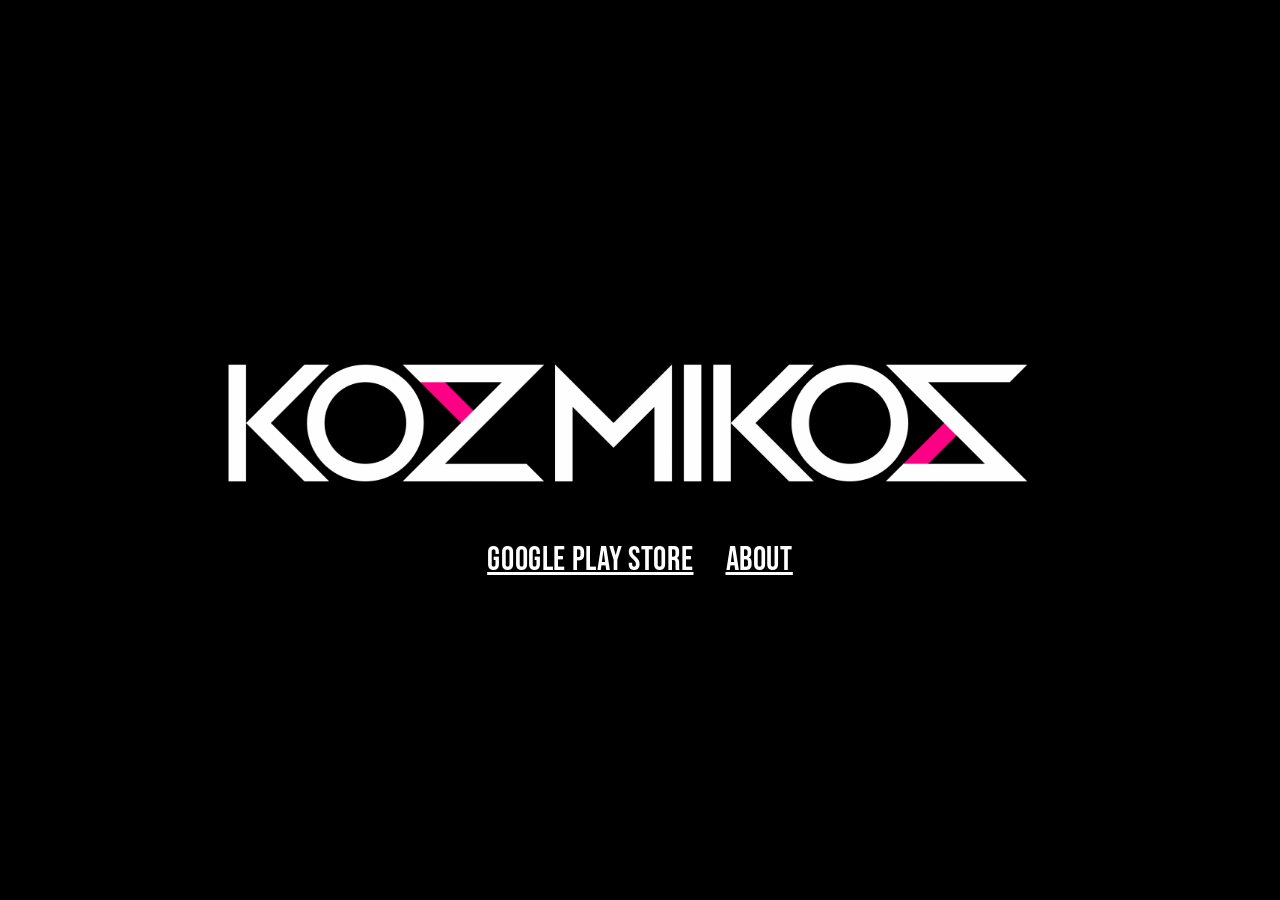
==== index.html @ 1084a847 "updated it" ====
<!doctype html>
<html lang="en">
<head>
  <meta charset="utf-8" />
  <meta name="viewport" content="width=device-width,initial-scale=1" />
  <title>Logo page</title>

  <!-- Bebas Neue -->
  <link href="https://fonts.googleapis.com/css2?family=Bebas+Neue&display=swap" rel="stylesheet">

  <style>
    :root{
      --bg:#000;
      --text:#ffffff;
      /* glow color (rgba equivalent of #FF0085FF) */
      --glow: rgba(255,0,133,1);
    }

    html,body{
      height:100%;
      margin:0;
      background:var(--bg);
      color:var(--text);
      font-family: 'Bebas Neue', sans-serif;
      -webkit-font-smoothing:antialiased;
      -moz-osx-font-smoothing:grayscale;
    }

    /* center content */
    .wrap{
      min-height:100%;
      display:flex;
      align-items:center;
      justify-content:center;
      padding:3vh 2rem;
      box-sizing:border-box;
    }

    .card{
      text-align:center;
      width:100%;
      max-width:960px;
    }

    /* responsive image switch handled by <picture> */
    .logo{
      display:block;
      margin:0 auto 1.25rem;
      max-width:90%;
      height:auto;
      width:auto;
    }

    /* Links styling */
    .links{
      display:flex;
      gap:2rem;
      justify-content:center;
      flex-wrap:wrap;
    }

    .links a{
      color:var(--text);
      text-decoration: underline;
      font-size: clamp(1.1rem, 2.6vw, 2.2rem);
      line-height:1;
      transition: color .18s ease, text-shadow .18s ease;
      /* keep a little letter spacing typical of display fonts */
      letter-spacing: 0.02em;
    }

    /* Hover / focus glow */
    .links a:hover,
    .links a:focus{
      color: var(--glow);
      text-shadow:
        0 0 6px var(--glow),
        0 0 18px rgba(255,0,133,0.55),
        0 0 36px rgba(255,0,133,0.25);
      outline: none;
      cursor: pointer;
    }

    /* small screens stack links vertically */
    @media (max-width:420px){
      .links{
        flex-direction:column;
        gap:1rem;
      }
    }
  </style>
</head>
<body>
  <div class="wrap">
    <div class="card">
      <!-- change the media breakpoint or add more <source> rules if needed -->
      <picture>
        <!-- narrow screens: use square logo -->
        <source srcset="logoSquare.png" media="(max-width:600px)">
        <!-- default: long logo -->
        <img class="logo" src="logoLong.png" alt="Logo">
      </picture>

      <nav class="links" aria-label="Primary links">
        <a href="https://play.google.com/store/apps/dev?id=5719059213853849971&hl=en_US"
            target="_blank" rel="noopener noreferrer">
            Google Play Store
        </a>

        <!-- root-relative link to the index.html inside /portfolios/saebyul -->
        <a href="portfolios/saebyul/index.html">
            About
        </a>
        </nav>
    </div>
  </div>
</body>
</html>
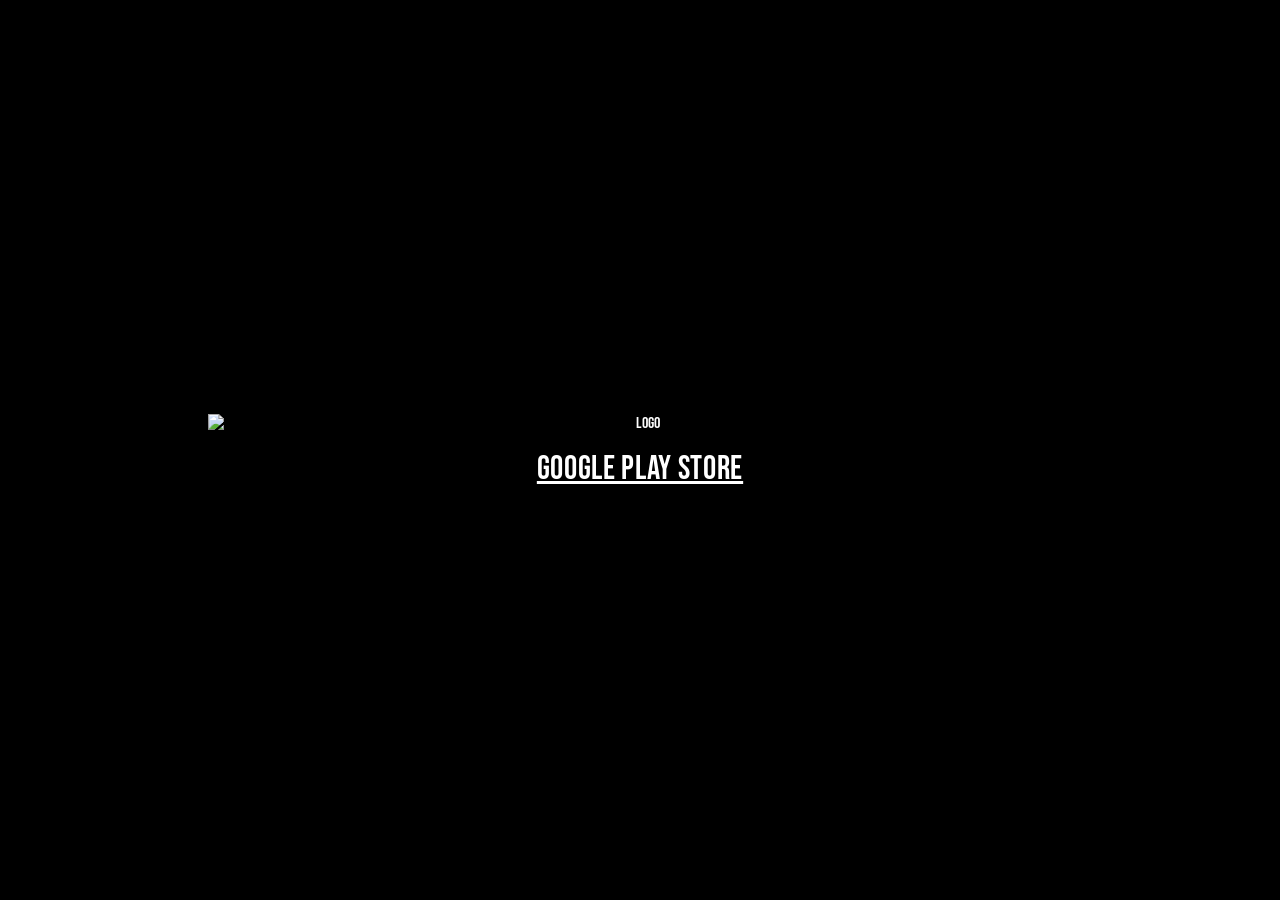
==== commit ef656ba8: "Update index.html" ====
--- a/index.html
+++ b/index.html
@@ -3,8 +3,8 @@
 <head>
   <meta charset="utf-8" />
   <meta name="viewport" content="width=device-width,initial-scale=1" />
-  <title>Logo page</title>
-
+  <title>KOZMIKOS</title>
+    <link rel="icon" type="image/png" href="assets/favicon.png">
   <!-- Bebas Neue -->
   <link href="https://fonts.googleapis.com/css2?family=Bebas+Neue&display=swap" rel="stylesheet">
 
@@ -15,6 +15,7 @@
       /* glow color (rgba equivalent of #FF0085FF) */
       --glow: rgba(255,0,133,1);
     }
+
 
     html,body{
       height:100%;
@@ -96,9 +97,9 @@
       <!-- change the media breakpoint or add more <source> rules if needed -->
       <picture>
         <!-- narrow screens: use square logo -->
-        <source srcset="logoSquare.png" media="(max-width:600px)">
+        <source srcset="assets/logoSquare.png" media="(max-width:600px)">
         <!-- default: long logo -->
-        <img class="logo" src="logoLong.png" alt="Logo">
+        <img class="logo" src="assets/logoLong.png" alt="Logo">
       </picture>
 
       <nav class="links" aria-label="Primary links">
@@ -108,9 +109,9 @@
         </a>
 
         <!-- root-relative link to the index.html inside /portfolios/saebyul -->
-        <a href="portfolios/saebyul/index.html">
+        <!-- <a href="portfolios/saebyul/index.html">
             About
-        </a>
+        </a> -->
         </nav>
     </div>
   </div>
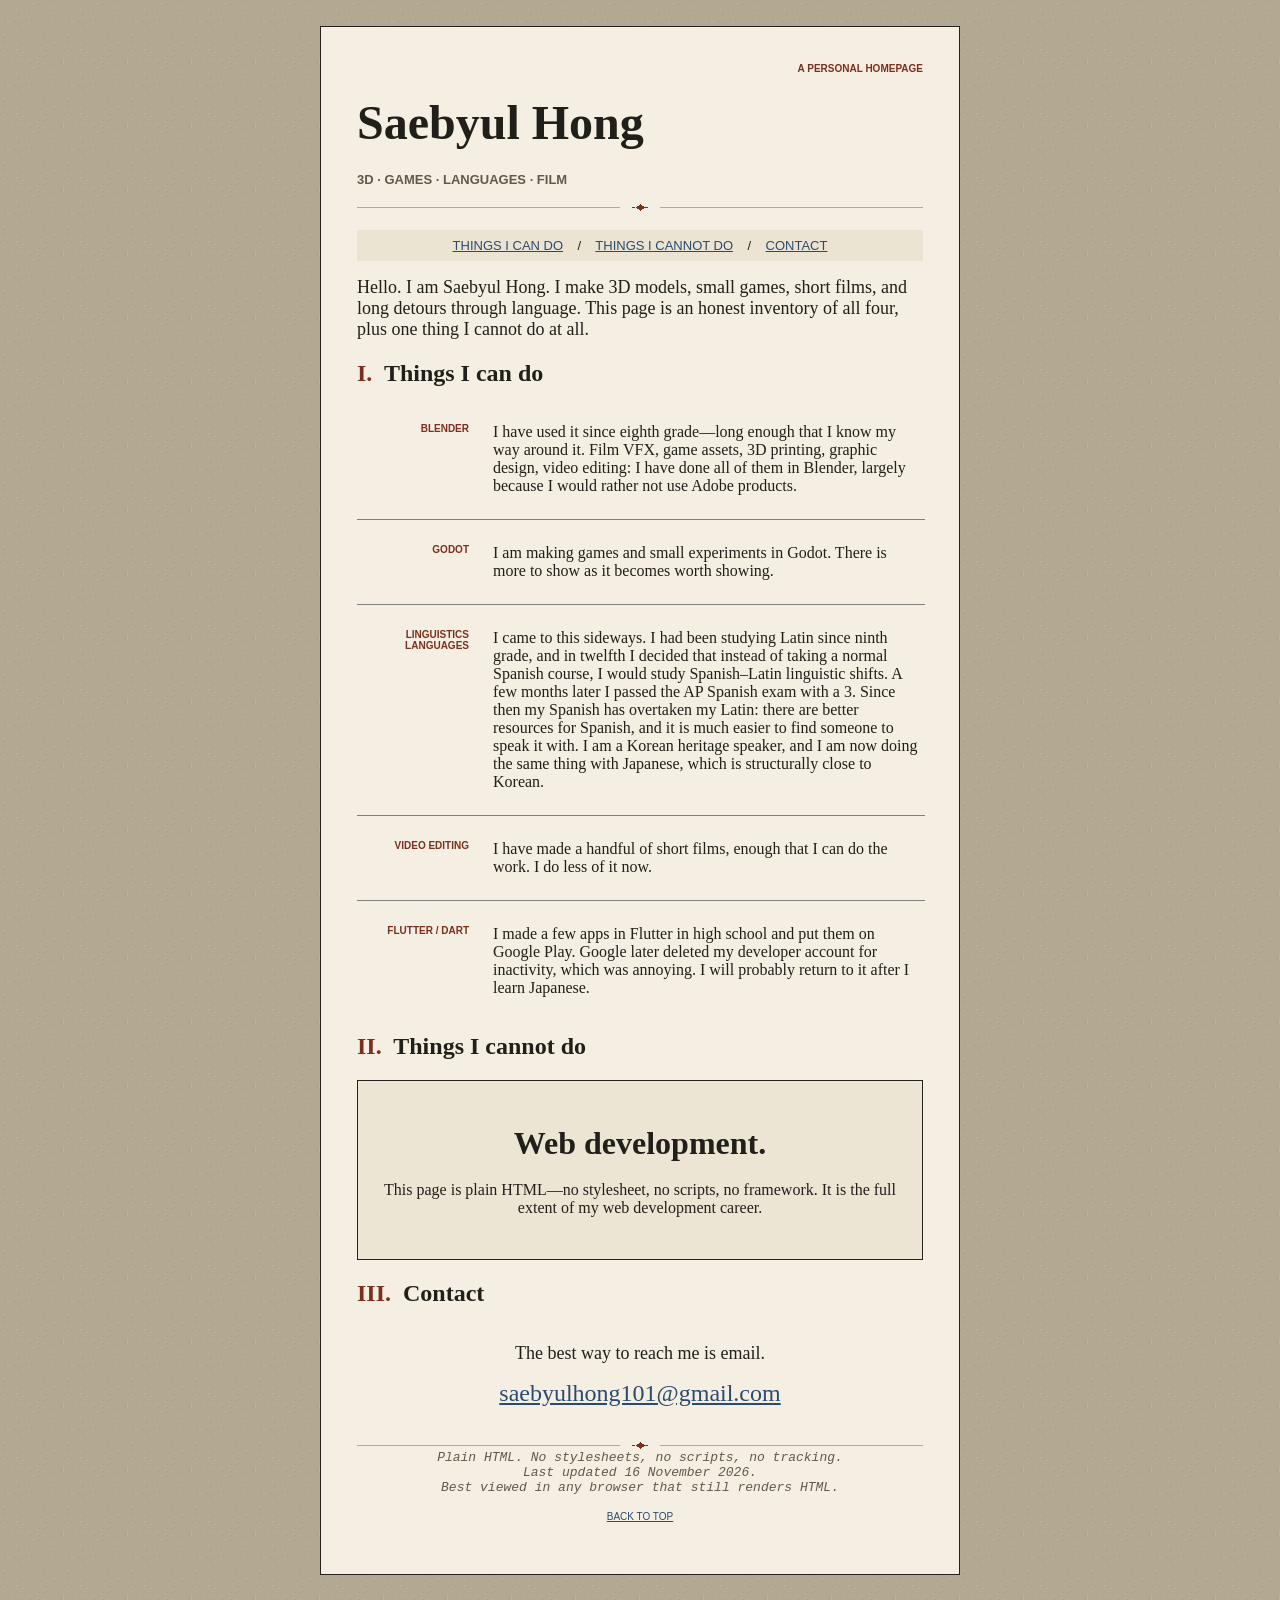
==== commit d9bdd6c6: "stuff" ====
--- a/index.html
+++ b/index.html
@@ -1,119 +1,167 @@
-<!doctype html>
+<!DOCTYPE HTML PUBLIC "-//W3C//DTD HTML 4.01 Transitional//EN" "http://www.w3.org/TR/html4/loose.dtd">
 <html lang="en">
 <head>
-  <meta charset="utf-8" />
-  <meta name="viewport" content="width=device-width,initial-scale=1" />
-  <title>KOZMIKOS</title>
-    <link rel="icon" type="image/png" href="assets/favicon.png">
-  <!-- Bebas Neue -->
-  <link href="https://fonts.googleapis.com/css2?family=Bebas+Neue&display=swap" rel="stylesheet">
+<meta http-equiv="Content-Type" content="text/html; charset=utf-8">
+<meta name="viewport" content="width=device-width, initial-scale=1">
+<title>Saebyul Hong</title>
+</head>
+<body bgcolor="#B3A892" background="assets/1993/stipple.gif" text="#211F1A" link="#2B4A6F" vlink="#5A3F66" alink="#8C2F26">
+<a name="top"></a>
+<br>
+<!-- Saebyul Hong's homepage. Plain HTML. No stylesheet. -->
+<table width="640" align="center" border="0" cellspacing="1" cellpadding="0" bgcolor="#24221D">
+<tr>
+<td bgcolor="#F4EFE2">
+<table width="100%" border="0" cellspacing="0" cellpadding="36">
+<tr>
+<td>
 
-  <style>
-    :root{
-      --bg:#000;
-      --text:#ffffff;
-      /* glow color (rgba equivalent of #FF0085FF) */
-      --glow: rgba(255,0,133,1);
-    }
+<div align="right">
+<font face="Arial, Helvetica, sans-serif" size="1" color="#7B2F1F"><b>A PERSONAL HOMEPAGE</b></font>
+</div>
 
+<h1><font face="Georgia, 'Times New Roman', Times, serif" size="7" color="#211F1A">Saebyul Hong</font></h1>
 
-    html,body{
-      height:100%;
-      margin:0;
-      background:var(--bg);
-      color:var(--text);
-      font-family: 'Bebas Neue', sans-serif;
-      -webkit-font-smoothing:antialiased;
-      -moz-osx-font-smoothing:grayscale;
-    }
+<p><font face="Arial, Helvetica, sans-serif" size="2" color="#61594A"><b>3D &middot; GAMES &middot; LANGUAGES &middot; FILM</b></font></p>
 
-    /* center content */
-    .wrap{
-      min-height:100%;
-      display:flex;
-      align-items:center;
-      justify-content:center;
-      padding:3vh 2rem;
-      box-sizing:border-box;
-    }
+<div align="center">
+<img src="assets/1993/rule.gif" width="100%" height="9" alt="" border="0">
+</div>
 
-    .card{
-      text-align:center;
-      width:100%;
-      max-width:960px;
-    }
+<br>
 
-    /* responsive image switch handled by <picture> */
-    .logo{
-      display:block;
-      margin:0 auto 1.25rem;
-      max-width:90%;
-      height:auto;
-      width:auto;
-    }
+<table width="100%" border="0" cellspacing="0" cellpadding="8" bgcolor="#EBE4D2">
+<tr>
+<td align="center">
+<font face="Arial, Helvetica, sans-serif" size="2">
+<a href="#can">THINGS I CAN DO</a>
+&nbsp;&nbsp;&nbsp;/&nbsp;&nbsp;&nbsp;
+<a href="#cannot">THINGS I CANNOT DO</a>
+&nbsp;&nbsp;&nbsp;/&nbsp;&nbsp;&nbsp;
+<a href="#contact">CONTACT</a>
+</font>
+</td>
+</tr>
+</table>
 
-    /* Links styling */
-    .links{
-      display:flex;
-      gap:2rem;
-      justify-content:center;
-      flex-wrap:wrap;
-    }
+<p><font face="Georgia, 'Times New Roman', Times, serif" size="4">Hello. I am Saebyul Hong. I make 3D models, small games, short films, and long detours through language. This page is an honest inventory of all four, plus one thing I cannot do at all.</font></p>
 
-    .links a{
-      color:var(--text);
-      text-decoration: underline;
-      font-size: clamp(1.1rem, 2.6vw, 2.2rem);
-      line-height:1;
-      transition: color .18s ease, text-shadow .18s ease;
-      /* keep a little letter spacing typical of display fonts */
-      letter-spacing: 0.02em;
-    }
+<a name="can"></a>
+<h2><font face="Georgia, 'Times New Roman', Times, serif"><font color="#7B2F1F">I.</font>&nbsp; Things I can do</font></h2>
 
-    /* Hover / focus glow */
-    .links a:hover,
-    .links a:focus{
-      color: var(--glow);
-      text-shadow:
-        0 0 6px var(--glow),
-        0 0 18px rgba(255,0,133,0.55),
-        0 0 36px rgba(255,0,133,0.25);
-      outline: none;
-      cursor: pointer;
-    }
+<table width="100%" border="0" cellspacing="0" cellpadding="0" summary="Things Saebyul Hong can do">
+<tr valign="top">
+<th align="right" valign="top" width="112">
+<p align="right"><font face="Arial, Helvetica, sans-serif" size="1" color="#7B2F1F"><b>BLENDER</b></font></p>
+</th>
+<td width="24">&nbsp;</td>
+<td>
+<p>I have used it since eighth grade&mdash;long enough that I know my way around it. Film VFX, game assets, 3D printing, graphic design, video editing: I have done all of them in Blender, largely because I would rather not use Adobe products.</p>
+</td>
+</tr>
+<tr>
+<td colspan="3"><hr size="1" noshade width="100%"></td>
+</tr>
+<tr valign="top">
+<th align="right" valign="top">
+<p align="right"><font face="Arial, Helvetica, sans-serif" size="1" color="#7B2F1F"><b>GODOT</b></font></p>
+</th>
+<td>&nbsp;</td>
+<td>
+<p>I am making games and small experiments in Godot. There is more to show as it becomes worth showing.</p>
+</td>
+</tr>
+<tr>
+<td colspan="3"><hr size="1" noshade width="100%"></td>
+</tr>
+<tr valign="top">
+<th align="right" valign="top">
+<p align="right"><font face="Arial, Helvetica, sans-serif" size="1" color="#7B2F1F"><b>LINGUISTICS<br>LANGUAGES</b></font></p>
+</th>
+<td>&nbsp;</td>
+<td>
+<p>I came to this sideways. I had been studying Latin since ninth grade, and in twelfth I decided that instead of taking a normal Spanish course, I would study Spanish&ndash;Latin linguistic shifts. A few months later I passed the AP Spanish exam with a 3. Since then my Spanish has overtaken my Latin: there are better resources for Spanish, and it is much easier to find someone to speak it with. I am a Korean heritage speaker, and I am now doing the same thing with Japanese, which is structurally close to Korean.</p>
+</td>
+</tr>
+<tr>
+<td colspan="3"><hr size="1" noshade width="100%"></td>
+</tr>
+<tr valign="top">
+<th align="right" valign="top">
+<p align="right"><font face="Arial, Helvetica, sans-serif" size="1" color="#7B2F1F"><b>VIDEO EDITING</b></font></p>
+</th>
+<td>&nbsp;</td>
+<td>
+<p>I have made a handful of short films, enough that I can do the work. I do less of it now.</p>
+</td>
+</tr>
+<tr>
+<td colspan="3"><hr size="1" noshade width="100%"></td>
+</tr>
+<tr valign="top">
+<th align="right" valign="top">
+<p align="right"><font face="Arial, Helvetica, sans-serif" size="1" color="#7B2F1F"><b>FLUTTER / DART</b></font></p>
+</th>
+<td>&nbsp;</td>
+<td>
+<p>I made a few apps in Flutter in high school and put them on Google Play. Google later deleted my developer account for inactivity, which was annoying. I will probably return to it after I learn Japanese.</p>
+</td>
+</tr>
+</table>
 
-    /* small screens stack links vertically */
-    @media (max-width:420px){
-      .links{
-        flex-direction:column;
-        gap:1rem;
-      }
-    }
-  </style>
-</head>
-<body>
-  <div class="wrap">
-    <div class="card">
-      <!-- change the media breakpoint or add more <source> rules if needed -->
-      <picture>
-        <!-- narrow screens: use square logo -->
-        <source srcset="assets/logoSquare.png" media="(max-width:600px)">
-        <!-- default: long logo -->
-        <img class="logo" src="assets/logoLong.png" alt="Logo">
-      </picture>
+<a name="cannot"></a>
+<h2><font face="Georgia, 'Times New Roman', Times, serif"><font color="#7B2F1F">II.</font>&nbsp; Things I cannot do</font></h2>
 
-      <nav class="links" aria-label="Primary links">
-        <a href="https://play.google.com/store/apps/dev?id=5719059213853849971&hl=en_US"
-            target="_blank" rel="noopener noreferrer">
-            Google Play Store
-        </a>
+<table width="100%" border="0" cellspacing="1" cellpadding="0" bgcolor="#24221D">
+<tr>
+<td bgcolor="#EDE5D3">
+<table width="100%" border="0" cellspacing="0" cellpadding="26">
+<tr>
+<td align="center">
+<h3><font face="Georgia, 'Times New Roman', Times, serif" size="6" color="#211F1A">Web development.</font></h3>
+<p><font size="3">This page is plain HTML&mdash;no stylesheet, no scripts, no framework. It is the full extent of my web development career.</font></p>
+</td>
+</tr>
+</table>
+</td>
+</tr>
+</table>
 
-        <!-- root-relative link to the index.html inside /portfolios/saebyul -->
-        <!-- <a href="portfolios/saebyul/index.html">
-            About
-        </a> -->
-        </nav>
-    </div>
-  </div>
+<a name="contact"></a>
+<h2><font face="Georgia, 'Times New Roman', Times, serif"><font color="#7B2F1F">III.</font>&nbsp; Contact</font></h2>
+
+<table width="100%" border="0" cellspacing="0" cellpadding="0">
+<tr>
+<td align="center">
+<p><font face="Georgia, 'Times New Roman', Times, serif" size="4">The best way to reach me is email.</font></p>
+<p><font face="Georgia, 'Times New Roman', Times, serif" size="5"><a href="mailto:saebyulhong101@gmail.com">saebyulhong101@gmail.com</a></font></p>
+</td>
+</tr>
+</table>
+
+<br>
+
+<div align="center">
+<img src="assets/1993/rule.gif" width="100%" height="9" alt="" border="0">
+</div>
+
+<div align="center">
+<address>
+<font face="Courier New, Courier, monospace" size="2" color="#61594A">
+Plain HTML. No stylesheets, no scripts, no tracking.<br>
+Last updated 16 November 2026.<br>
+Best viewed in any browser that still renders HTML.
+</font>
+</address>
+<p><font face="Arial, Helvetica, sans-serif" size="1"><a href="#top">BACK TO TOP</a></font></p>
+</div>
+
+</td>
+</tr>
+</table>
+</td>
+</tr>
+</table>
+<br>
 </body>
 </html>
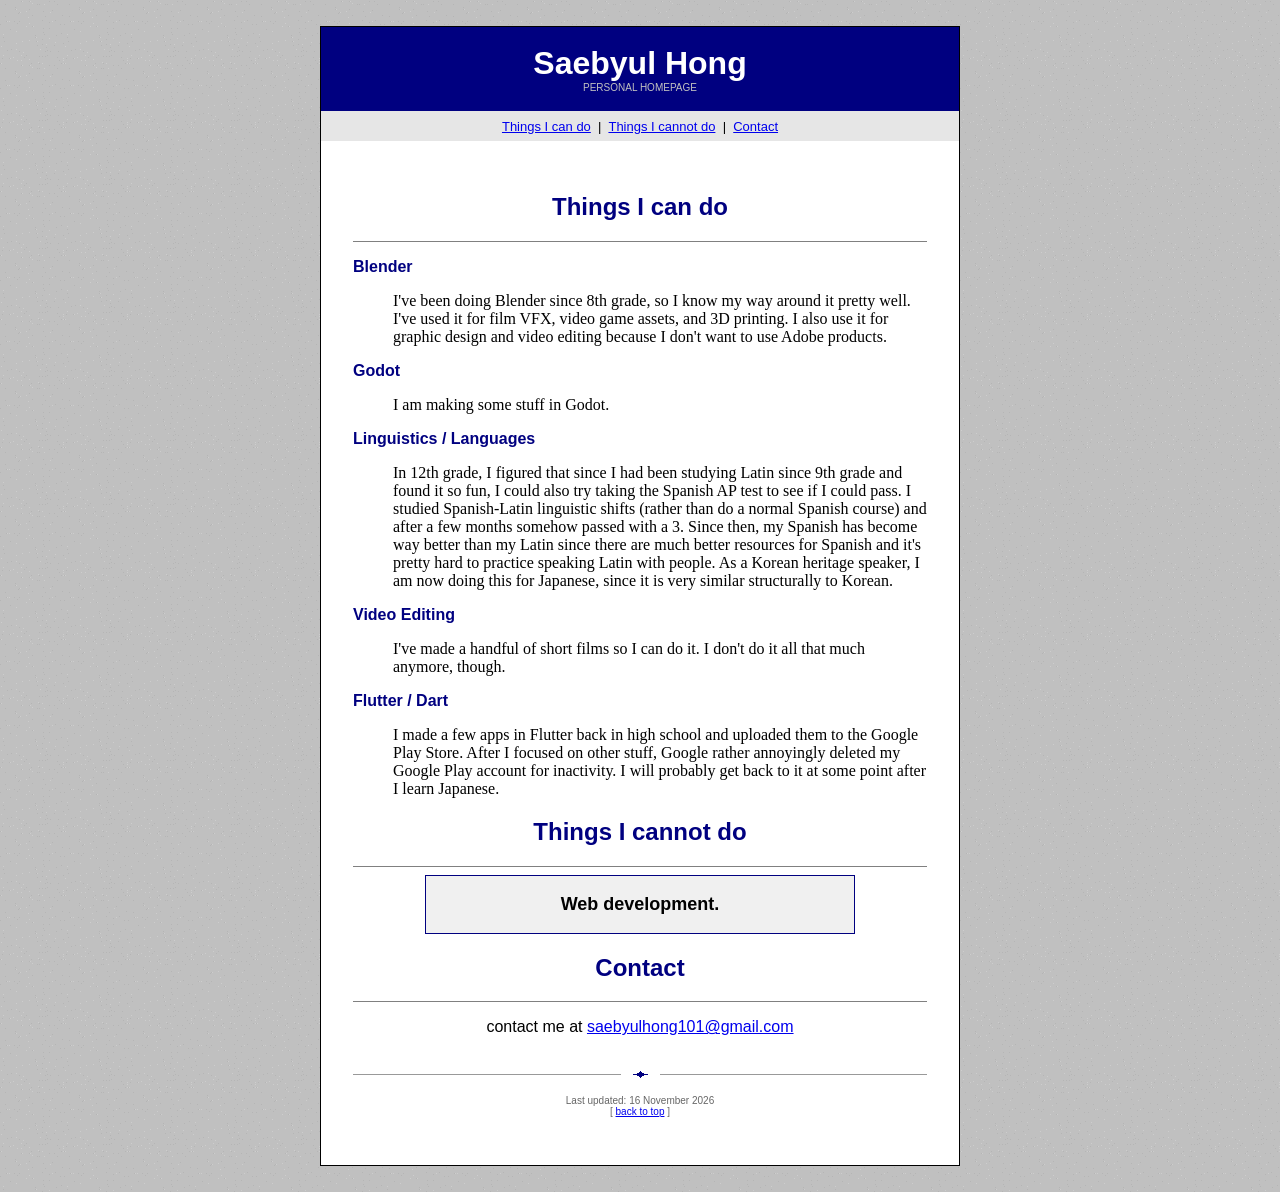
==== commit 9f8f2d7a: "idk" ====
--- a/index.html
+++ b/index.html
@@ -5,163 +5,114 @@
 <meta name="viewport" content="width=device-width, initial-scale=1">
 <title>Saebyul Hong</title>
 </head>
-<body bgcolor="#B3A892" background="assets/1993/stipple.gif" text="#211F1A" link="#2B4A6F" vlink="#5A3F66" alink="#8C2F26">
+<body bgcolor="#C0C0C0" background="assets/1993/stipple.gif" text="#000000" link="#0000EE" vlink="#551A8B" alink="#FF0000">
 <a name="top"></a>
 <br>
-<!-- Saebyul Hong's homepage. Plain HTML. No stylesheet. -->
-<table width="640" align="center" border="0" cellspacing="1" cellpadding="0" bgcolor="#24221D">
+<center>
+<table width="640" border="0" cellspacing="1" cellpadding="0" bgcolor="#000000">
 <tr>
-<td bgcolor="#F4EFE2">
-<table width="100%" border="0" cellspacing="0" cellpadding="36">
+<td bgcolor="#FFFFFF">
+<table width="100%" border="0" cellspacing="0" cellpadding="0">
+
+<tr>
+<td bgcolor="#000080" align="center">
+<br>
+<font face="Arial, Helvetica, sans-serif" size="6" color="#FFFFFF"><b>Saebyul Hong</b></font><br>
+<font face="Arial, Helvetica, sans-serif" size="1" color="#C0C0C0">PERSONAL HOMEPAGE</font>
+<br><br>
+</td>
+</tr>
+
+<tr>
+<td bgcolor="#E6E6E6" align="center" height="30">
+<font face="Arial, Helvetica, sans-serif" size="2">
+<a href="#can">Things I can do</a>
+&nbsp;|&nbsp;
+<a href="#cannot">Things I cannot do</a>
+&nbsp;|&nbsp;
+<a href="#contact">Contact</a>
+</font>
+</td>
+</tr>
+
+<tr>
+<td>
+<table width="100%" border="0" cellspacing="0" cellpadding="32">
 <tr>
 <td>
 
-<div align="right">
-<font face="Arial, Helvetica, sans-serif" size="1" color="#7B2F1F"><b>A PERSONAL HOMEPAGE</b></font>
-</div>
+<a name="can"></a>
+<h2 align="center"><font face="Arial, Helvetica, sans-serif" size="5" color="#000080">Things I can do</font></h2>
+<hr size="1" noshade>
 
-<h1><font face="Georgia, 'Times New Roman', Times, serif" size="7" color="#211F1A">Saebyul Hong</font></h1>
+<dl>
+<dt><font face="Arial, Helvetica, sans-serif" size="3" color="#000080"><b>Blender</b></font></dt>
+<dd>
+<p>I've been doing Blender since 8th grade, so I know my way around it pretty well. I've used it for film VFX, video game assets, and 3D printing. I also use it for graphic design and video editing because I don't want to use Adobe products.</p>
+</dd>
 
-<p><font face="Arial, Helvetica, sans-serif" size="2" color="#61594A"><b>3D &middot; GAMES &middot; LANGUAGES &middot; FILM</b></font></p>
+<dt><font face="Arial, Helvetica, sans-serif" size="3" color="#000080"><b>Godot</b></font></dt>
+<dd>
+<p>I am making some stuff in Godot.</p>
+</dd>
 
-<div align="center">
-<img src="assets/1993/rule.gif" width="100%" height="9" alt="" border="0">
-</div>
+<dt><font face="Arial, Helvetica, sans-serif" size="3" color="#000080"><b>Linguistics / Languages</b></font></dt>
+<dd>
+<p>In 12th grade, I figured that since I had been studying Latin since 9th grade and found it so fun, I could also try taking the Spanish AP test to see if I could pass. I studied Spanish-Latin linguistic shifts (rather than do a normal Spanish course) and after a few months somehow passed with a 3. Since then, my Spanish has become way better than my Latin since there are much better resources for Spanish and it's pretty hard to practice speaking Latin with people. As a Korean heritage speaker, I am now doing this for Japanese, since it is very similar structurally to Korean.</p>
+</dd>
+
+<dt><font face="Arial, Helvetica, sans-serif" size="3" color="#000080"><b>Video Editing</b></font></dt>
+<dd>
+<p>I've made a handful of short films so I can do it. I don't do it all that much anymore, though.</p>
+</dd>
+
+<dt><font face="Arial, Helvetica, sans-serif" size="3" color="#000080"><b>Flutter / Dart</b></font></dt>
+<dd>
+<p>I made a few apps in Flutter back in high school and uploaded them to the Google Play Store. After I focused on other stuff, Google rather annoyingly deleted my Google Play account for inactivity. I will probably get back to it at some point after I learn Japanese.</p>
+</dd>
+</dl>
+
+<a name="cannot"></a>
+<h2 align="center"><font face="Arial, Helvetica, sans-serif" size="5" color="#000080">Things I cannot do</font></h2>
+<hr size="1" noshade>
+
+<center>
+<table width="75%" border="0" cellspacing="1" cellpadding="0" bgcolor="#000080">
+<tr>
+<td bgcolor="#F0F0F0" align="center">
+<br>
+<font face="Arial, Helvetica, sans-serif" size="4"><b>Web development.</b></font>
+<br><br>
+</td>
+</tr>
+</table>
+</center>
+
+<a name="contact"></a>
+<h2 align="center"><font face="Arial, Helvetica, sans-serif" size="5" color="#000080">Contact</font></h2>
+<hr size="1" noshade>
+
+<p align="center"><font face="Arial, Helvetica, sans-serif" size="3">contact me at <a href="mailto:saebyulhong101@gmail.com">saebyulhong101@gmail.com</a></font></p>
 
 <br>
 
-<table width="100%" border="0" cellspacing="0" cellpadding="8" bgcolor="#EBE4D2">
-<tr>
-<td align="center">
-<font face="Arial, Helvetica, sans-serif" size="2">
-<a href="#can">THINGS I CAN DO</a>
-&nbsp;&nbsp;&nbsp;/&nbsp;&nbsp;&nbsp;
-<a href="#cannot">THINGS I CANNOT DO</a>
-&nbsp;&nbsp;&nbsp;/&nbsp;&nbsp;&nbsp;
-<a href="#contact">CONTACT</a>
-</font>
-</td>
-</tr>
-</table>
+<center>
+<img src="assets/1993/rule.gif" width="100%" height="9" alt="" border="0">
+</center>
 
-<p><font face="Georgia, 'Times New Roman', Times, serif" size="4">Hello. I am Saebyul Hong. I make 3D models, small games, short films, and long detours through language. This page is an honest inventory of all four, plus one thing I cannot do at all.</font></p>
-
-<a name="can"></a>
-<h2><font face="Georgia, 'Times New Roman', Times, serif"><font color="#7B2F1F">I.</font>&nbsp; Things I can do</font></h2>
-
-<table width="100%" border="0" cellspacing="0" cellpadding="0" summary="Things Saebyul Hong can do">
-<tr valign="top">
-<th align="right" valign="top" width="112">
-<p align="right"><font face="Arial, Helvetica, sans-serif" size="1" color="#7B2F1F"><b>BLENDER</b></font></p>
-</th>
-<td width="24">&nbsp;</td>
-<td>
-<p>I have used it since eighth grade&mdash;long enough that I know my way around it. Film VFX, game assets, 3D printing, graphic design, video editing: I have done all of them in Blender, largely because I would rather not use Adobe products.</p>
-</td>
-</tr>
-<tr>
-<td colspan="3"><hr size="1" noshade width="100%"></td>
-</tr>
-<tr valign="top">
-<th align="right" valign="top">
-<p align="right"><font face="Arial, Helvetica, sans-serif" size="1" color="#7B2F1F"><b>GODOT</b></font></p>
-</th>
-<td>&nbsp;</td>
-<td>
-<p>I am making games and small experiments in Godot. There is more to show as it becomes worth showing.</p>
-</td>
-</tr>
-<tr>
-<td colspan="3"><hr size="1" noshade width="100%"></td>
-</tr>
-<tr valign="top">
-<th align="right" valign="top">
-<p align="right"><font face="Arial, Helvetica, sans-serif" size="1" color="#7B2F1F"><b>LINGUISTICS<br>LANGUAGES</b></font></p>
-</th>
-<td>&nbsp;</td>
-<td>
-<p>I came to this sideways. I had been studying Latin since ninth grade, and in twelfth I decided that instead of taking a normal Spanish course, I would study Spanish&ndash;Latin linguistic shifts. A few months later I passed the AP Spanish exam with a 3. Since then my Spanish has overtaken my Latin: there are better resources for Spanish, and it is much easier to find someone to speak it with. I am a Korean heritage speaker, and I am now doing the same thing with Japanese, which is structurally close to Korean.</p>
-</td>
-</tr>
-<tr>
-<td colspan="3"><hr size="1" noshade width="100%"></td>
-</tr>
-<tr valign="top">
-<th align="right" valign="top">
-<p align="right"><font face="Arial, Helvetica, sans-serif" size="1" color="#7B2F1F"><b>VIDEO EDITING</b></font></p>
-</th>
-<td>&nbsp;</td>
-<td>
-<p>I have made a handful of short films, enough that I can do the work. I do less of it now.</p>
-</td>
-</tr>
-<tr>
-<td colspan="3"><hr size="1" noshade width="100%"></td>
-</tr>
-<tr valign="top">
-<th align="right" valign="top">
-<p align="right"><font face="Arial, Helvetica, sans-serif" size="1" color="#7B2F1F"><b>FLUTTER / DART</b></font></p>
-</th>
-<td>&nbsp;</td>
-<td>
-<p>I made a few apps in Flutter in high school and put them on Google Play. Google later deleted my developer account for inactivity, which was annoying. I will probably return to it after I learn Japanese.</p>
-</td>
-</tr>
-</table>
-
-<a name="cannot"></a>
-<h2><font face="Georgia, 'Times New Roman', Times, serif"><font color="#7B2F1F">II.</font>&nbsp; Things I cannot do</font></h2>
-
-<table width="100%" border="0" cellspacing="1" cellpadding="0" bgcolor="#24221D">
-<tr>
-<td bgcolor="#EDE5D3">
-<table width="100%" border="0" cellspacing="0" cellpadding="26">
-<tr>
-<td align="center">
-<h3><font face="Georgia, 'Times New Roman', Times, serif" size="6" color="#211F1A">Web development.</font></h3>
-<p><font size="3">This page is plain HTML&mdash;no stylesheet, no scripts, no framework. It is the full extent of my web development career.</font></p>
-</td>
-</tr>
-</table>
-</td>
-</tr>
-</table>
-
-<a name="contact"></a>
-<h2><font face="Georgia, 'Times New Roman', Times, serif"><font color="#7B2F1F">III.</font>&nbsp; Contact</font></h2>
-
-<table width="100%" border="0" cellspacing="0" cellpadding="0">
-<tr>
-<td align="center">
-<p><font face="Georgia, 'Times New Roman', Times, serif" size="4">The best way to reach me is email.</font></p>
-<p><font face="Georgia, 'Times New Roman', Times, serif" size="5"><a href="mailto:saebyulhong101@gmail.com">saebyulhong101@gmail.com</a></font></p>
-</td>
-</tr>
-</table>
-
-<br>
-
-<div align="center">
-<img src="assets/1993/rule.gif" width="100%" height="9" alt="" border="0">
-</div>
-
-<div align="center">
-<address>
-<font face="Courier New, Courier, monospace" size="2" color="#61594A">
-Plain HTML. No stylesheets, no scripts, no tracking.<br>
-Last updated 16 November 2026.<br>
-Best viewed in any browser that still renders HTML.
-</font>
-</address>
-<p><font face="Arial, Helvetica, sans-serif" size="1"><a href="#top">BACK TO TOP</a></font></p>
-</div>
+<p align="center"><font face="Arial, Helvetica, sans-serif" size="1" color="#666666">Last updated: 16 November 2026<br>[ <a href="#top">back to top</a> ]</font></p>
 
 </td>
 </tr>
 </table>
 </td>
 </tr>
+
 </table>
+</td>
+</tr>
+</table>
+</center>
 <br>
 </body>
 </html>
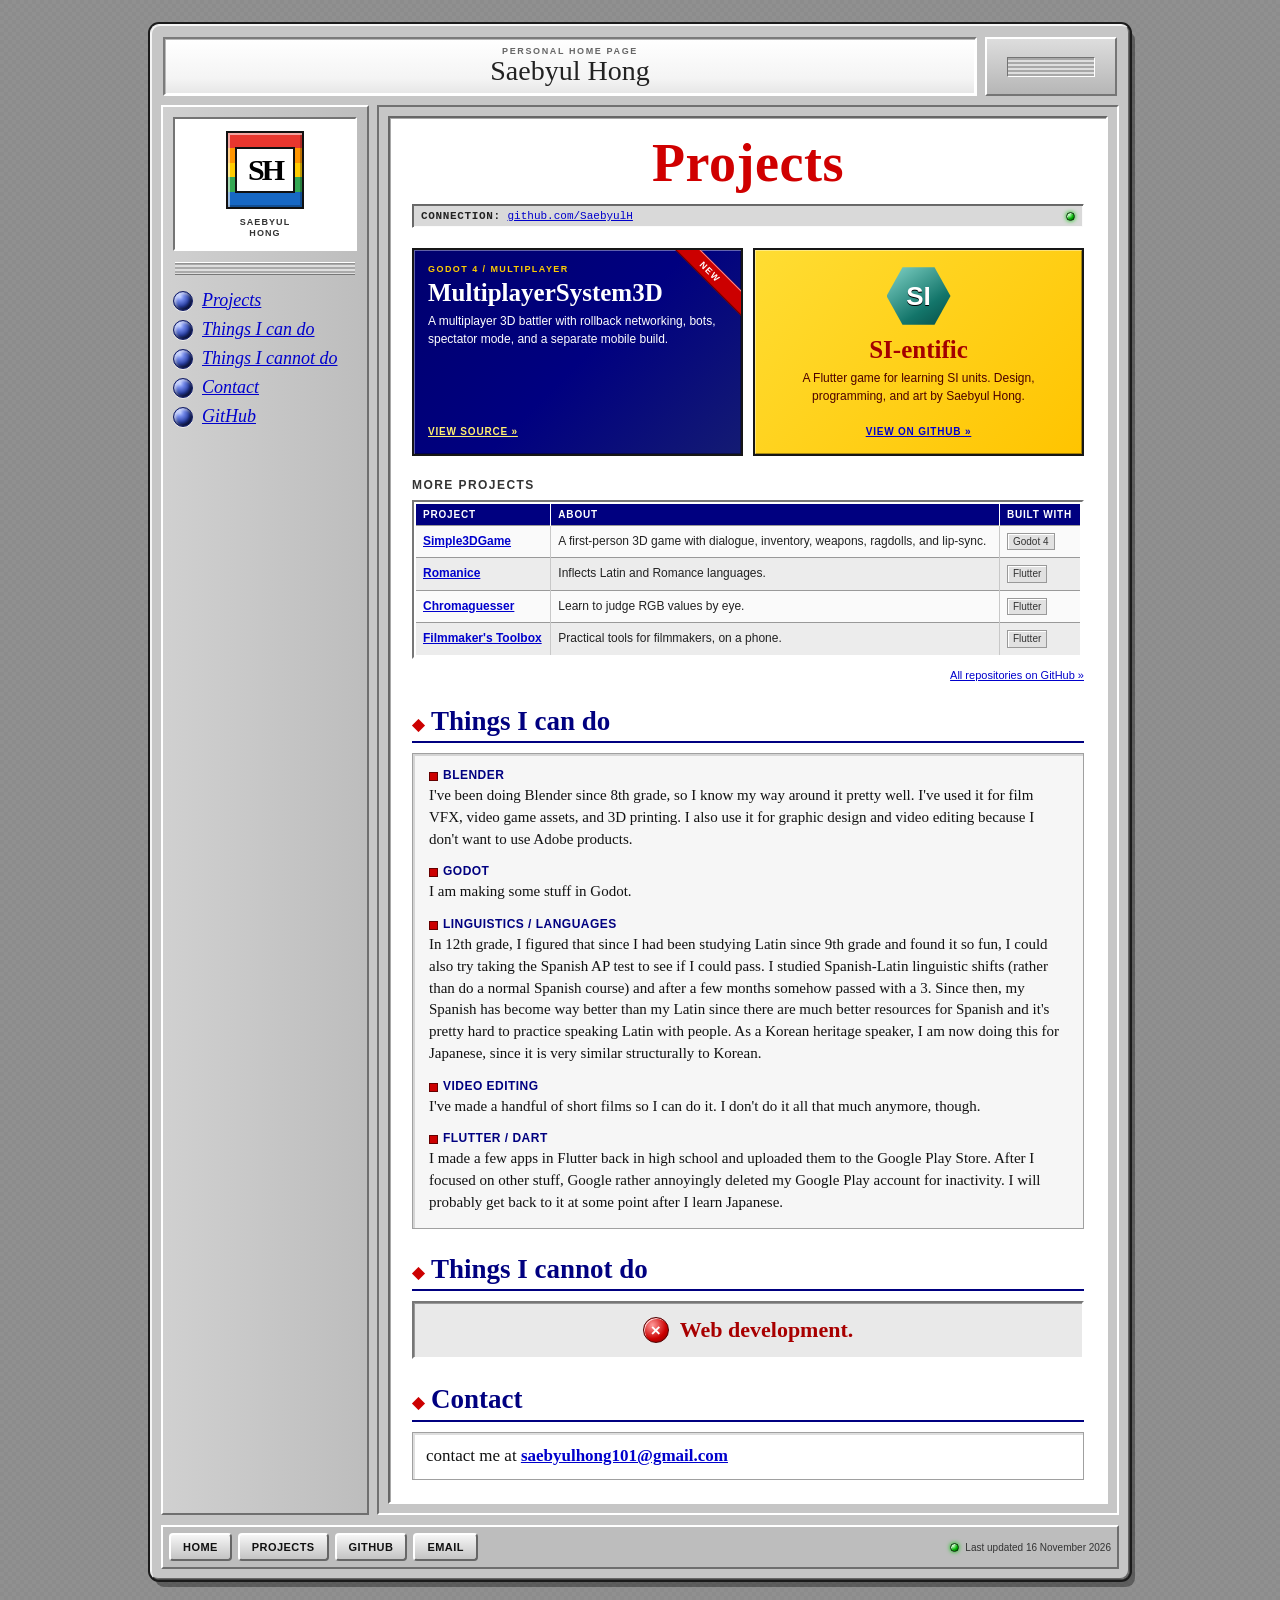
==== commit 1a8e02a8: "stuff" ====
--- a/index.html
+++ b/index.html
@@ -1,118 +1,816 @@
-<!DOCTYPE HTML PUBLIC "-//W3C//DTD HTML 4.01 Transitional//EN" "http://www.w3.org/TR/html4/loose.dtd">
+<!DOCTYPE html>
 <html lang="en">
 <head>
-<meta http-equiv="Content-Type" content="text/html; charset=utf-8">
+<meta charset="utf-8">
 <meta name="viewport" content="width=device-width, initial-scale=1">
 <title>Saebyul Hong</title>
+<style>
+  :root {
+    --chrome: #c6c6c6;
+    --chrome-light: #f4f4f4;
+    --chrome-dark: #696969;
+    --ink: #111111;
+    --navy: #000080;
+    --link: #0000cc;
+    --red: #cc0000;
+    --yellow: #ffcc00;
+  }
+
+  * { box-sizing: border-box; }
+
+  html { background: #727272; }
+
+  body {
+    margin: 0;
+    min-height: 100vh;
+    color: var(--ink);
+    font-family: "Times New Roman", Times, serif;
+    font-size: 16px;
+    background-color: #8c8c8c;
+    background-image:
+      linear-gradient(45deg, rgba(255,255,255,.035) 25%, transparent 25%, transparent 75%, rgba(255,255,255,.035) 75%),
+      linear-gradient(45deg, rgba(255,255,255,.035) 25%, transparent 25%, transparent 75%, rgba(255,255,255,.035) 75%);
+    background-size: 8px 8px;
+    background-position: 0 0, 4px 4px;
+  }
+
+  a { color: var(--link); }
+  a:visited { color: #551a8b; }
+  a:hover { color: var(--red); }
+  a:focus-visible { outline: 2px dotted var(--red); outline-offset: 2px; }
+
+  .desktop { padding: 24px 12px 48px; }
+
+  .window {
+    width: 980px;
+    max-width: 100%;
+    margin: 0 auto;
+    padding: 10px;
+    background: var(--chrome);
+    border: 1px solid #333;
+    border-top-color: #f5f5f5;
+    border-left-color: #f5f5f5;
+    border-right-color: #444;
+    border-bottom-color: #444;
+    border-radius: 9px;
+    box-shadow:
+      0 0 0 2px #1b1b1b,
+      5px 7px 0 rgba(0,0,0,.35),
+      inset 1px 1px 0 #f5f5f5,
+      inset -1px -1px 0 #686868;
+  }
+
+  .titlebar {
+    display: flex;
+    align-items: stretch;
+    gap: 8px;
+    padding: 2px 2px 9px;
+  }
+
+  .title-plate {
+    flex: 1;
+    min-width: 0;
+    padding: 7px 18px 9px;
+    text-align: center;
+    background: linear-gradient(#ffffff, #f4f4f4 72%, #e6e6e6);
+    border: 2px solid;
+    border-color: #7b7b7b #ffffff #ffffff #7b7b7b;
+    box-shadow: inset 1px 1px 0 #b8b8b8, inset -1px -1px 0 #ffffff;
+  }
+
+  .title-small {
+    display: block;
+    margin-bottom: 1px;
+    font-family: Arial, Helvetica, sans-serif;
+    font-size: 9px;
+    font-weight: bold;
+    letter-spacing: .18em;
+    color: #666;
+  }
+
+  .title-name {
+    display: block;
+    font-family: "Times New Roman", Times, serif;
+    font-size: 28px;
+    font-weight: normal;
+    line-height: 1;
+    color: #222;
+  }
+
+  .title-tab {
+    position: relative;
+    flex: none;
+    width: 132px;
+    background: linear-gradient(#dddddd, #b6b6b6);
+    border: 2px solid;
+    border-color: #ffffff #757575 #757575 #ffffff;
+  }
+
+  .title-tab::before {
+    content: "";
+    position: absolute;
+    top: 50%;
+    left: 20px;
+    right: 20px;
+    height: 18px;
+    transform: translateY(-50%);
+    background: repeating-linear-gradient(180deg, #a8a8a8 0 2px, #dedede 2px 4px);
+    border: 1px solid;
+    border-color: #737373 #ffffff #ffffff #737373;
+  }
+
+  .window-body {
+    display: flex;
+    align-items: stretch;
+    gap: 8px;
+  }
+
+  .sidebar {
+    width: 208px;
+    flex: none;
+    padding: 10px;
+    background: linear-gradient(90deg, #d0d0d0, #bdbdbd);
+    border: 2px solid;
+    border-color: #ffffff #6f6f6f #6f6f6f #ffffff;
+  }
+
+  .logo-box {
+    padding: 12px 10px 9px;
+    text-align: center;
+    background: #ffffff;
+    border: 2px solid;
+    border-color: #747474 #ffffff #ffffff #747474;
+  }
+
+  .logo-mark {
+    position: relative;
+    display: flex;
+    align-items: center;
+    justify-content: center;
+    width: 78px;
+    height: 78px;
+    margin: 0 auto 8px;
+    background: linear-gradient(180deg,
+      #e8362e 0 20%, #ff9500 20% 40%, #ffcc00 40% 60%,
+      #34a853 60% 80%, #1768c4 80% 100%);
+    border: 2px solid #111;
+    box-shadow:
+      inset 2px 2px 0 rgba(255,255,255,.55),
+      inset -2px -2px 0 rgba(0,0,0,.25);
+  }
+
+  .logo-mark::before {
+    content: "";
+    position: absolute;
+    inset: 14px 7px;
+    background: #ffffff;
+    border: 2px solid #111;
+  }
+
+  .logo-mark span {
+    position: relative;
+    z-index: 1;
+    font-family: "Times New Roman", Times, serif;
+    font-size: 30px;
+    font-weight: bold;
+    letter-spacing: -3px;
+    color: #000;
+  }
+
+  .logo-caption {
+    font-family: Arial, Helvetica, sans-serif;
+    font-size: 9px;
+    font-weight: bold;
+    line-height: 1.25;
+    letter-spacing: .12em;
+    color: #333;
+  }
+
+  .vents {
+    height: 13px;
+    margin: 11px 2px 2px;
+    background: repeating-linear-gradient(180deg, #aaaaaa 0 2px, #dedede 2px 4px);
+    border-top: 1px solid #ffffff;
+    border-bottom: 1px solid #777777;
+    box-shadow: inset 0 1px 0 #929292;
+  }
+
+  .side-nav {
+    list-style: none;
+    margin: 16px 0 14px;
+    padding: 0;
+  }
+
+  .side-nav li { margin: 0 0 9px; }
+
+  .side-nav a {
+    display: flex;
+    align-items: center;
+    gap: 9px;
+    font-family: "Times New Roman", Times, serif;
+    font-style: italic;
+    font-size: 18px;
+    line-height: 1.1;
+    color: var(--link);
+    text-decoration: underline;
+  }
+
+  .side-nav a:hover { color: var(--red); }
+
+  .orb {
+    display: inline-block;
+    flex: none;
+    width: 20px;
+    height: 20px;
+    border-radius: 50%;
+    border: 1px solid #111b63;
+    background: radial-gradient(circle at 34% 27%,
+      #b7c8ff 0%, #6f86e8 22%, #263c9e 55%, #0a1455 100%);
+    box-shadow:
+      inset -2px -2px 3px rgba(0,0,0,.55),
+      inset 2px 2px 3px rgba(255,255,255,.65),
+      0 1px 0 #eeeeee;
+  }
+
+  .content-shell {
+    flex: 1;
+    min-width: 0;
+    padding: 9px;
+    background: var(--chrome);
+    border: 2px solid;
+    border-color: #707070 #ffffff #ffffff #707070;
+  }
+
+  .main-panel {
+    min-height: 100%;
+    padding: 18px 22px 22px;
+    background: #ffffff;
+    border: 2px solid;
+    border-color: #666666 #ffffff #ffffff #666666;
+    box-shadow: inset 1px 1px 0 #a8a8a8;
+  }
+
+  .hero {
+    margin: 0;
+    text-align: center;
+    font-family: "Times New Roman", Times, serif;
+    font-size: 54px;
+    font-weight: bold;
+    line-height: 1;
+    color: #d00000;
+    letter-spacing: .01em;
+  }
+
+  .connection {
+    display: flex;
+    align-items: center;
+    justify-content: space-between;
+    gap: 12px;
+    margin: 14px 0 20px;
+    padding: 5px 8px;
+    background: #d9d9d9;
+    border: 1px solid;
+    border-color: #666666 #ffffff #ffffff #666666;
+    box-shadow: inset 1px 1px 0 #6b6b6b, inset -1px -1px 0 #fbfbfb;
+    font-family: "Courier New", Courier, monospace;
+    font-size: 11px;
+  }
+
+  .connection-label {
+    font-weight: bold;
+    letter-spacing: .06em;
+    color: #222;
+  }
+
+  .connection a { color: var(--link); }
+
+  .led {
+    display: inline-block;
+    width: 9px;
+    height: 9px;
+    flex: none;
+    border-radius: 50%;
+    border: 1px solid #003300;
+    background: radial-gradient(circle at 35% 30%, #b8ffb8, #00b000 55%, #006000);
+    box-shadow: inset 1px 1px 1px rgba(255,255,255,.7), 0 0 4px #00cc00;
+  }
+
+  .section-heading {
+    margin: 26px 0 10px;
+    padding: 0 0 5px;
+    font-family: "Times New Roman", Times, serif;
+    font-size: 27px;
+    font-weight: bold;
+    line-height: 1.1;
+    color: var(--navy);
+    border-bottom: 2px solid var(--navy);
+  }
+
+  .section-heading::before {
+    content: "\25C6";
+    margin-right: 7px;
+    font-size: 16px;
+    color: var(--red);
+  }
+
+  .promo-grid {
+    display: grid;
+    grid-template-columns: 1fr 1fr;
+    gap: 10px;
+  }
+
+  .promo {
+    position: relative;
+    display: flex;
+    flex-direction: column;
+    min-height: 186px;
+    padding: 14px;
+    overflow: hidden;
+    border: 2px solid #161616;
+    box-shadow:
+      inset 1px 1px 0 rgba(255,255,255,.38),
+      inset -1px -1px 0 rgba(0,0,0,.35);
+  }
+
+  .promo h3 {
+    margin: 6px 0 7px;
+    font-family: "Times New Roman", Times, serif;
+    font-size: 25px;
+    line-height: 1.05;
+  }
+
+  .promo p {
+    margin: 0 0 12px;
+    font-family: Arial, Helvetica, sans-serif;
+    font-size: 12px;
+    line-height: 1.45;
+  }
+
+  .promo .promo-link {
+    margin: auto 0 0;
+    padding-top: 8px;
+    font-size: 10px;
+    font-weight: bold;
+    letter-spacing: .08em;
+    text-transform: uppercase;
+  }
+
+  .promo-eyebrow {
+    font-family: Arial, Helvetica, sans-serif;
+    font-size: 9px;
+    font-weight: bold;
+    letter-spacing: .16em;
+    text-transform: uppercase;
+    color: var(--yellow);
+  }
+
+  .promo-navy {
+    color: #ffffff;
+    background: linear-gradient(135deg, #00006e 0%, #000080 52%, #141b73 100%);
+  }
+
+  .promo-navy .promo-link a { color: #ffef70; }
+
+  .ribbon {
+    position: absolute;
+    top: 13px;
+    right: -44px;
+    width: 150px;
+    padding: 3px 0;
+    transform: rotate(45deg);
+    text-align: center;
+    font-family: Arial, Helvetica, sans-serif;
+    font-size: 9px;
+    font-weight: bold;
+    letter-spacing: .16em;
+    color: #ffffff;
+    background: var(--red);
+    border-top: 1px solid #ff8888;
+    border-bottom: 1px solid #650000;
+  }
+
+  .promo-yellow {
+    color: #4d0000;
+    text-align: center;
+    background: linear-gradient(135deg, #ffdd33, #ffc400);
+  }
+
+  .promo-yellow h3 { color: #a40000; }
+
+  .promo-yellow .promo-link a { color: var(--link); }
+
+  .hex {
+    width: 64px;
+    height: 64px;
+    margin: 0 auto 3px;
+    clip-path: polygon(25% 5%, 75% 5%, 100% 50%, 75% 95%, 25% 95%, 0 50%);
+    background: linear-gradient(145deg, #87d8cc, #13756a 65%, #064a43);
+    color: #ffffff;
+    font-family: Arial, Helvetica, sans-serif;
+    font-size: 26px;
+    font-weight: bold;
+    line-height: 64px;
+    text-align: center;
+    text-shadow: 0 1px 0 #000000;
+  }
+
+  .subhead {
+    margin: 22px 0 8px;
+    font-family: Arial, Helvetica, sans-serif;
+    font-size: 12px;
+    font-weight: bold;
+    letter-spacing: .12em;
+    text-transform: uppercase;
+    color: #333;
+  }
+
+  .table-wrap {
+    padding: 2px;
+    background: #ffffff;
+    border: 2px solid;
+    border-color: #777777 #ffffff #ffffff #777777;
+    overflow-x: auto;
+  }
+
+  .project-table {
+    width: 100%;
+    border-collapse: collapse;
+    font-family: Arial, Helvetica, sans-serif;
+    font-size: 12px;
+  }
+
+  .project-table th {
+    padding: 5px 7px;
+    text-align: left;
+    font-size: 10px;
+    letter-spacing: .08em;
+    text-transform: uppercase;
+    color: #ffffff;
+    background: var(--navy);
+    border-right: 1px solid #ffffff;
+  }
+
+  .project-table th:last-child { border-right: 0; }
+
+  .project-table td {
+    padding: 7px;
+    vertical-align: top;
+    line-height: 1.35;
+    color: #222222;
+    border-top: 1px solid #999999;
+    border-right: 1px solid #c8c8c8;
+  }
+
+  .project-table td:last-child { border-right: 0; }
+  .project-table tr:nth-child(even) td { background: #ececec; }
+  .project-table tr:nth-child(odd) td { background: #fafafa; }
+  .project-table a { font-weight: bold; }
+
+  .badge {
+    display: inline-block;
+    padding: 1px 5px;
+    font-size: 10px;
+    color: #333333;
+    white-space: nowrap;
+    background: #e1e1e1;
+    border: 1px solid #999999;
+    box-shadow: inset 1px 1px 0 #ffffff;
+  }
+
+  .all-repos {
+    margin: 10px 0 0;
+    text-align: right;
+    font-family: Arial, Helvetica, sans-serif;
+    font-size: 11px;
+  }
+
+  .paper {
+    padding: 14px 16px;
+    background: #f6f6f6;
+    border: 1px solid #a0a0a0;
+    box-shadow: inset 2px 2px 0 #d4d4d4;
+  }
+
+  .skills { margin: 0; }
+
+  .skills dt {
+    position: relative;
+    margin: 14px 0 3px;
+    padding-left: 14px;
+    font-family: Arial, Helvetica, sans-serif;
+    font-size: 12px;
+    font-weight: bold;
+    letter-spacing: .04em;
+    text-transform: uppercase;
+    color: var(--navy);
+  }
+
+  .skills dt:first-child { margin-top: 0; }
+
+  .skills dt::before {
+    content: "";
+    position: absolute;
+    top: 4px;
+    left: 0;
+    width: 7px;
+    height: 7px;
+    background: var(--red);
+    border: 1px solid #650000;
+  }
+
+  .skills dd {
+    margin: 0;
+    font-size: 15px;
+    line-height: 1.45;
+  }
+
+  .cannot {
+    display: flex;
+    align-items: center;
+    justify-content: center;
+    gap: 11px;
+    padding: 14px;
+    font-family: "Times New Roman", Times, serif;
+    font-size: 22px;
+    font-weight: bold;
+    color: #a80000;
+    background: #e9e9e9;
+    border: 2px solid;
+    border-color: #777777 #ffffff #ffffff #777777;
+    box-shadow: inset 1px 1px 0 #999999;
+  }
+
+  .stop {
+    display: inline-flex;
+    align-items: center;
+    justify-content: center;
+    width: 26px;
+    height: 26px;
+    flex: none;
+    border-radius: 50%;
+    border: 1px solid #500000;
+    color: #ffffff;
+    background: radial-gradient(circle at 35% 30%, #ff9a9a, #cc0000 60%, #780000);
+    box-shadow: inset 1px 1px 0 #ffcccc;
+    font-family: Arial, Helvetica, sans-serif;
+    font-size: 17px;
+    line-height: 1;
+  }
+
+  .contact-box {
+    padding: 13px;
+    background: #ffffff;
+    border: 1px solid #a0a0a0;
+    box-shadow: inset 2px 2px 0 #dedede;
+    font-size: 17px;
+  }
+
+  .contact-box a { font-weight: bold; }
+
+  .toolbar {
+    display: flex;
+    align-items: center;
+    flex-wrap: wrap;
+    gap: 6px;
+    margin-top: 10px;
+    padding: 6px;
+    background: #bdbdbd;
+    border: 2px solid;
+    border-color: #ffffff #6e6e6e #6e6e6e #ffffff;
+  }
+
+  .tool-button {
+    padding: 6px 12px;
+    font-family: Arial, Helvetica, sans-serif;
+    font-size: 11px;
+    font-weight: bold;
+    letter-spacing: .04em;
+    text-transform: uppercase;
+    text-decoration: none;
+    color: #111111;
+    background: linear-gradient(#f6f6f6, #c4c4c4);
+    border: 2px solid;
+    border-color: #ffffff #666666 #666666 #ffffff;
+    border-radius: 4px;
+  }
+
+  .tool-button:hover { color: #000000; background: linear-gradient(#ffffff, #d8d8d8); }
+  .tool-button:active { transform: translateY(1px); }
+
+  .status {
+    display: inline-flex;
+    align-items: center;
+    gap: 6px;
+    margin-left: auto;
+    font-family: Arial, Helvetica, sans-serif;
+    font-size: 10px;
+    color: #333333;
+    white-space: nowrap;
+  }
+
+  @media (max-width: 820px) {
+    html, body { overflow-x: hidden; }
+    .desktop { padding: 10px 6px 30px; }
+    .window { width: 100%; padding: 6px; border-radius: 6px; }
+    .titlebar { gap: 6px; }
+    .title-plate { padding: 6px 10px 7px; }
+    .title-name { font-size: 21px; }
+    .title-tab { display: none; }
+    .window-body { display: block; }
+    .sidebar {
+      display: flex;
+      align-items: center;
+      flex-wrap: wrap;
+      gap: 8px 12px;
+      width: auto;
+      min-width: 0;
+      margin-bottom: 8px;
+      padding: 8px;
+    }
+    .logo-box {
+      display: flex;
+      align-items: center;
+      gap: 9px;
+      flex: none;
+      padding: 5px 7px;
+    }
+    .logo-mark { width: 46px; height: 46px; margin: 0; }
+    .logo-mark::before { inset: 8px 4px; }
+    .logo-mark span { font-size: 19px; letter-spacing: -2px; }
+    .logo-caption { display: none; }
+    .vents { display: none; }
+    .sidebar nav { flex: 1 1 100%; min-width: 0; }
+    .side-nav {
+      display: flex;
+      flex-wrap: wrap;
+      width: 100%;
+      gap: 3px 14px;
+      margin: 0;
+    }
+    .side-nav li { margin: 0; }
+    .side-nav a { gap: 6px; font-size: 15px; }
+    .orb { width: 15px; height: 15px; }
+    .content-shell { padding: 6px; }
+    .main-panel { padding: 14px 12px 16px; }
+    .hero { font-size: 38px; }
+    .promo-grid { grid-template-columns: minmax(0, 1fr); }
+    .promo { min-width: 0; }
+    .promo h3, .promo p { overflow-wrap: anywhere; }
+    .section-heading { font-size: 22px; }
+    .table-wrap { width: 100%; }
+    .project-table { width: 100%; min-width: 0; table-layout: fixed; }
+    .project-table th:nth-child(3),
+    .project-table td:nth-child(3) { display: none; }
+    .project-table th:nth-child(1),
+    .project-table td:nth-child(1) { width: 38%; }
+    .project-table th, .project-table td { overflow-wrap: anywhere; }
+    .all-repos { text-align: left; }
+    .status { width: 100%; margin-left: 0; padding: 3px 2px 0; }
+  }
+</style>
 </head>
-<body bgcolor="#C0C0C0" background="assets/1993/stipple.gif" text="#000000" link="#0000EE" vlink="#551A8B" alink="#FF0000">
-<a name="top"></a>
-<br>
-<center>
-<table width="640" border="0" cellspacing="1" cellpadding="0" bgcolor="#000000">
-<tr>
-<td bgcolor="#FFFFFF">
-<table width="100%" border="0" cellspacing="0" cellpadding="0">
-
-<tr>
-<td bgcolor="#000080" align="center">
-<br>
-<font face="Arial, Helvetica, sans-serif" size="6" color="#FFFFFF"><b>Saebyul Hong</b></font><br>
-<font face="Arial, Helvetica, sans-serif" size="1" color="#C0C0C0">PERSONAL HOMEPAGE</font>
-<br><br>
-</td>
-</tr>
-
-<tr>
-<td bgcolor="#E6E6E6" align="center" height="30">
-<font face="Arial, Helvetica, sans-serif" size="2">
-<a href="#can">Things I can do</a>
-&nbsp;|&nbsp;
-<a href="#cannot">Things I cannot do</a>
-&nbsp;|&nbsp;
-<a href="#contact">Contact</a>
-</font>
-</td>
-</tr>
-
-<tr>
-<td>
-<table width="100%" border="0" cellspacing="0" cellpadding="32">
-<tr>
-<td>
-
-<a name="can"></a>
-<h2 align="center"><font face="Arial, Helvetica, sans-serif" size="5" color="#000080">Things I can do</font></h2>
-<hr size="1" noshade>
-
-<dl>
-<dt><font face="Arial, Helvetica, sans-serif" size="3" color="#000080"><b>Blender</b></font></dt>
-<dd>
-<p>I've been doing Blender since 8th grade, so I know my way around it pretty well. I've used it for film VFX, video game assets, and 3D printing. I also use it for graphic design and video editing because I don't want to use Adobe products.</p>
-</dd>
-
-<dt><font face="Arial, Helvetica, sans-serif" size="3" color="#000080"><b>Godot</b></font></dt>
-<dd>
-<p>I am making some stuff in Godot.</p>
-</dd>
-
-<dt><font face="Arial, Helvetica, sans-serif" size="3" color="#000080"><b>Linguistics / Languages</b></font></dt>
-<dd>
-<p>In 12th grade, I figured that since I had been studying Latin since 9th grade and found it so fun, I could also try taking the Spanish AP test to see if I could pass. I studied Spanish-Latin linguistic shifts (rather than do a normal Spanish course) and after a few months somehow passed with a 3. Since then, my Spanish has become way better than my Latin since there are much better resources for Spanish and it's pretty hard to practice speaking Latin with people. As a Korean heritage speaker, I am now doing this for Japanese, since it is very similar structurally to Korean.</p>
-</dd>
-
-<dt><font face="Arial, Helvetica, sans-serif" size="3" color="#000080"><b>Video Editing</b></font></dt>
-<dd>
-<p>I've made a handful of short films so I can do it. I don't do it all that much anymore, though.</p>
-</dd>
-
-<dt><font face="Arial, Helvetica, sans-serif" size="3" color="#000080"><b>Flutter / Dart</b></font></dt>
-<dd>
-<p>I made a few apps in Flutter back in high school and uploaded them to the Google Play Store. After I focused on other stuff, Google rather annoyingly deleted my Google Play account for inactivity. I will probably get back to it at some point after I learn Japanese.</p>
-</dd>
-</dl>
-
-<a name="cannot"></a>
-<h2 align="center"><font face="Arial, Helvetica, sans-serif" size="5" color="#000080">Things I cannot do</font></h2>
-<hr size="1" noshade>
-
-<center>
-<table width="75%" border="0" cellspacing="1" cellpadding="0" bgcolor="#000080">
-<tr>
-<td bgcolor="#F0F0F0" align="center">
-<br>
-<font face="Arial, Helvetica, sans-serif" size="4"><b>Web development.</b></font>
-<br><br>
-</td>
-</tr>
-</table>
-</center>
-
-<a name="contact"></a>
-<h2 align="center"><font face="Arial, Helvetica, sans-serif" size="5" color="#000080">Contact</font></h2>
-<hr size="1" noshade>
-
-<p align="center"><font face="Arial, Helvetica, sans-serif" size="3">contact me at <a href="mailto:saebyulhong101@gmail.com">saebyulhong101@gmail.com</a></font></p>
-
-<br>
-
-<center>
-<img src="assets/1993/rule.gif" width="100%" height="9" alt="" border="0">
-</center>
-
-<p align="center"><font face="Arial, Helvetica, sans-serif" size="1" color="#666666">Last updated: 16 November 2026<br>[ <a href="#top">back to top</a> ]</font></p>
-
-</td>
-</tr>
-</table>
-</td>
-</tr>
-
-</table>
-</td>
-</tr>
-</table>
-</center>
-<br>
+<body>
+<div id="top"></div>
+<div class="desktop">
+  <div class="window">
+    <div class="titlebar">
+      <div class="title-plate">
+        <span class="title-small">PERSONAL HOME PAGE</span>
+        <span class="title-name">Saebyul Hong</span>
+      </div>
+      <div class="title-tab" aria-hidden="true"></div>
+    </div>
+
+    <div class="window-body">
+      <aside class="sidebar">
+        <div class="logo-box">
+          <div class="logo-mark" aria-hidden="true"><span>SH</span></div>
+          <div class="logo-caption">SAEBYUL<br>HONG</div>
+        </div>
+        <div class="vents" aria-hidden="true"></div>
+        <nav aria-label="Site">
+          <ul class="side-nav">
+            <li><a href="#projects"><span class="orb" aria-hidden="true"></span>Projects</a></li>
+            <li><a href="#can"><span class="orb" aria-hidden="true"></span>Things I can do</a></li>
+            <li><a href="#cannot"><span class="orb" aria-hidden="true"></span>Things I cannot do</a></li>
+            <li><a href="#contact"><span class="orb" aria-hidden="true"></span>Contact</a></li>
+            <li><a href="https://github.com/SaebyulH"><span class="orb" aria-hidden="true"></span>GitHub</a></li>
+          </ul>
+        </nav>
+      </aside>
+
+      <div class="content-shell">
+        <main class="main-panel">
+          <h1 class="hero">Projects</h1>
+
+          <div class="connection">
+            <span><span class="connection-label">CONNECTION:</span> <a href="https://github.com/SaebyulH">github.com/SaebyulH</a></span>
+            <span class="led" aria-hidden="true"></span>
+          </div>
+
+          <section id="projects" aria-label="Featured projects">
+            <div class="promo-grid">
+              <article class="promo promo-navy">
+                <span class="ribbon">NEW</span>
+                <div class="promo-eyebrow">Godot 4 / Multiplayer</div>
+                <h3>MultiplayerSystem3D</h3>
+                <p>A multiplayer 3D battler with rollback networking, bots, spectator mode, and a separate mobile build.</p>
+                <p class="promo-link"><a href="https://github.com/SaebyulH/MultiplayerSystem3D">View source &raquo;</a></p>
+              </article>
+
+              <article class="promo promo-yellow">
+                <div class="hex" aria-hidden="true">SI</div>
+                <h3>SI-entific</h3>
+                <p>A Flutter game for learning SI units. Design, programming, and art by Saebyul Hong.</p>
+                <p class="promo-link"><a href="https://github.com/SaebyulH/si_entific">View on GitHub &raquo;</a></p>
+              </article>
+            </div>
+
+            <h2 class="subhead">More projects</h2>
+            <div class="table-wrap">
+              <table class="project-table">
+                <thead>
+                  <tr>
+                    <th scope="col">Project</th>
+                    <th scope="col">About</th>
+                    <th scope="col">Built with</th>
+                  </tr>
+                </thead>
+                <tbody>
+                  <tr>
+                    <td><a href="https://github.com/SaebyulH/Simple3DGame">Simple3DGame</a></td>
+                    <td>A first-person 3D game with dialogue, inventory, weapons, ragdolls, and lip-sync.</td>
+                    <td><span class="badge">Godot 4</span></td>
+                  </tr>
+                  <tr>
+                    <td><a href="https://github.com/SaebyulH/romanice">Romanice</a></td>
+                    <td>Inflects Latin and Romance languages.</td>
+                    <td><span class="badge">Flutter</span></td>
+                  </tr>
+                  <tr>
+                    <td><a href="https://github.com/SaebyulH/chromaguesser">Chromaguesser</a></td>
+                    <td>Learn to judge RGB values by eye.</td>
+                    <td><span class="badge">Flutter</span></td>
+                  </tr>
+                  <tr>
+                    <td><a href="https://github.com/SaebyulH/filmmakerstoolbox">Filmmaker's Toolbox</a></td>
+                    <td>Practical tools for filmmakers, on a phone.</td>
+                    <td><span class="badge">Flutter</span></td>
+                  </tr>
+                </tbody>
+              </table>
+            </div>
+            <p class="all-repos"><a href="https://github.com/SaebyulH">All repositories on GitHub &raquo;</a></p>
+          </section>
+
+          <section id="can" aria-labelledby="can-title">
+            <h2 class="section-heading" id="can-title">Things I can do</h2>
+            <div class="paper">
+              <dl class="skills">
+                <dt>Blender</dt>
+                <dd>I've been doing Blender since 8th grade, so I know my way around it pretty well. I've used it for film VFX, video game assets, and 3D printing. I also use it for graphic design and video editing because I don't want to use Adobe products.</dd>
+
+                <dt>Godot</dt>
+                <dd>I am making some stuff in Godot.</dd>
+
+                <dt>Linguistics / Languages</dt>
+                <dd>In 12th grade, I figured that since I had been studying Latin since 9th grade and found it so fun, I could also try taking the Spanish AP test to see if I could pass. I studied Spanish-Latin linguistic shifts (rather than do a normal Spanish course) and after a few months somehow passed with a 3. Since then, my Spanish has become way better than my Latin since there are much better resources for Spanish and it's pretty hard to practice speaking Latin with people. As a Korean heritage speaker, I am now doing this for Japanese, since it is very similar structurally to Korean.</dd>
+
+                <dt>Video Editing</dt>
+                <dd>I've made a handful of short films so I can do it. I don't do it all that much anymore, though.</dd>
+
+                <dt>Flutter / Dart</dt>
+                <dd>I made a few apps in Flutter back in high school and uploaded them to the Google Play Store. After I focused on other stuff, Google rather annoyingly deleted my Google Play account for inactivity. I will probably get back to it at some point after I learn Japanese.</dd>
+              </dl>
+            </div>
+          </section>
+
+          <section id="cannot" aria-labelledby="cannot-title">
+            <h2 class="section-heading" id="cannot-title">Things I cannot do</h2>
+            <div class="cannot">
+              <span class="stop" aria-hidden="true">&times;</span>
+              <span>Web development.</span>
+            </div>
+          </section>
+
+          <section id="contact" aria-labelledby="contact-title">
+            <h2 class="section-heading" id="contact-title">Contact</h2>
+            <div class="contact-box">
+              contact me at <a href="mailto:saebyulhong101@gmail.com">saebyulhong101@gmail.com</a>
+            </div>
+          </section>
+        </main>
+      </div>
+    </div>
+
+    <div class="toolbar">
+      <a class="tool-button" href="#top">Home</a>
+      <a class="tool-button" href="#projects">Projects</a>
+      <a class="tool-button" href="https://github.com/SaebyulH">GitHub</a>
+      <a class="tool-button" href="mailto:saebyulhong101@gmail.com">Email</a>
+      <span class="status"><span class="led" aria-hidden="true"></span>Last updated 16 November 2026</span>
+    </div>
+  </div>
+</div>
 </body>
 </html>
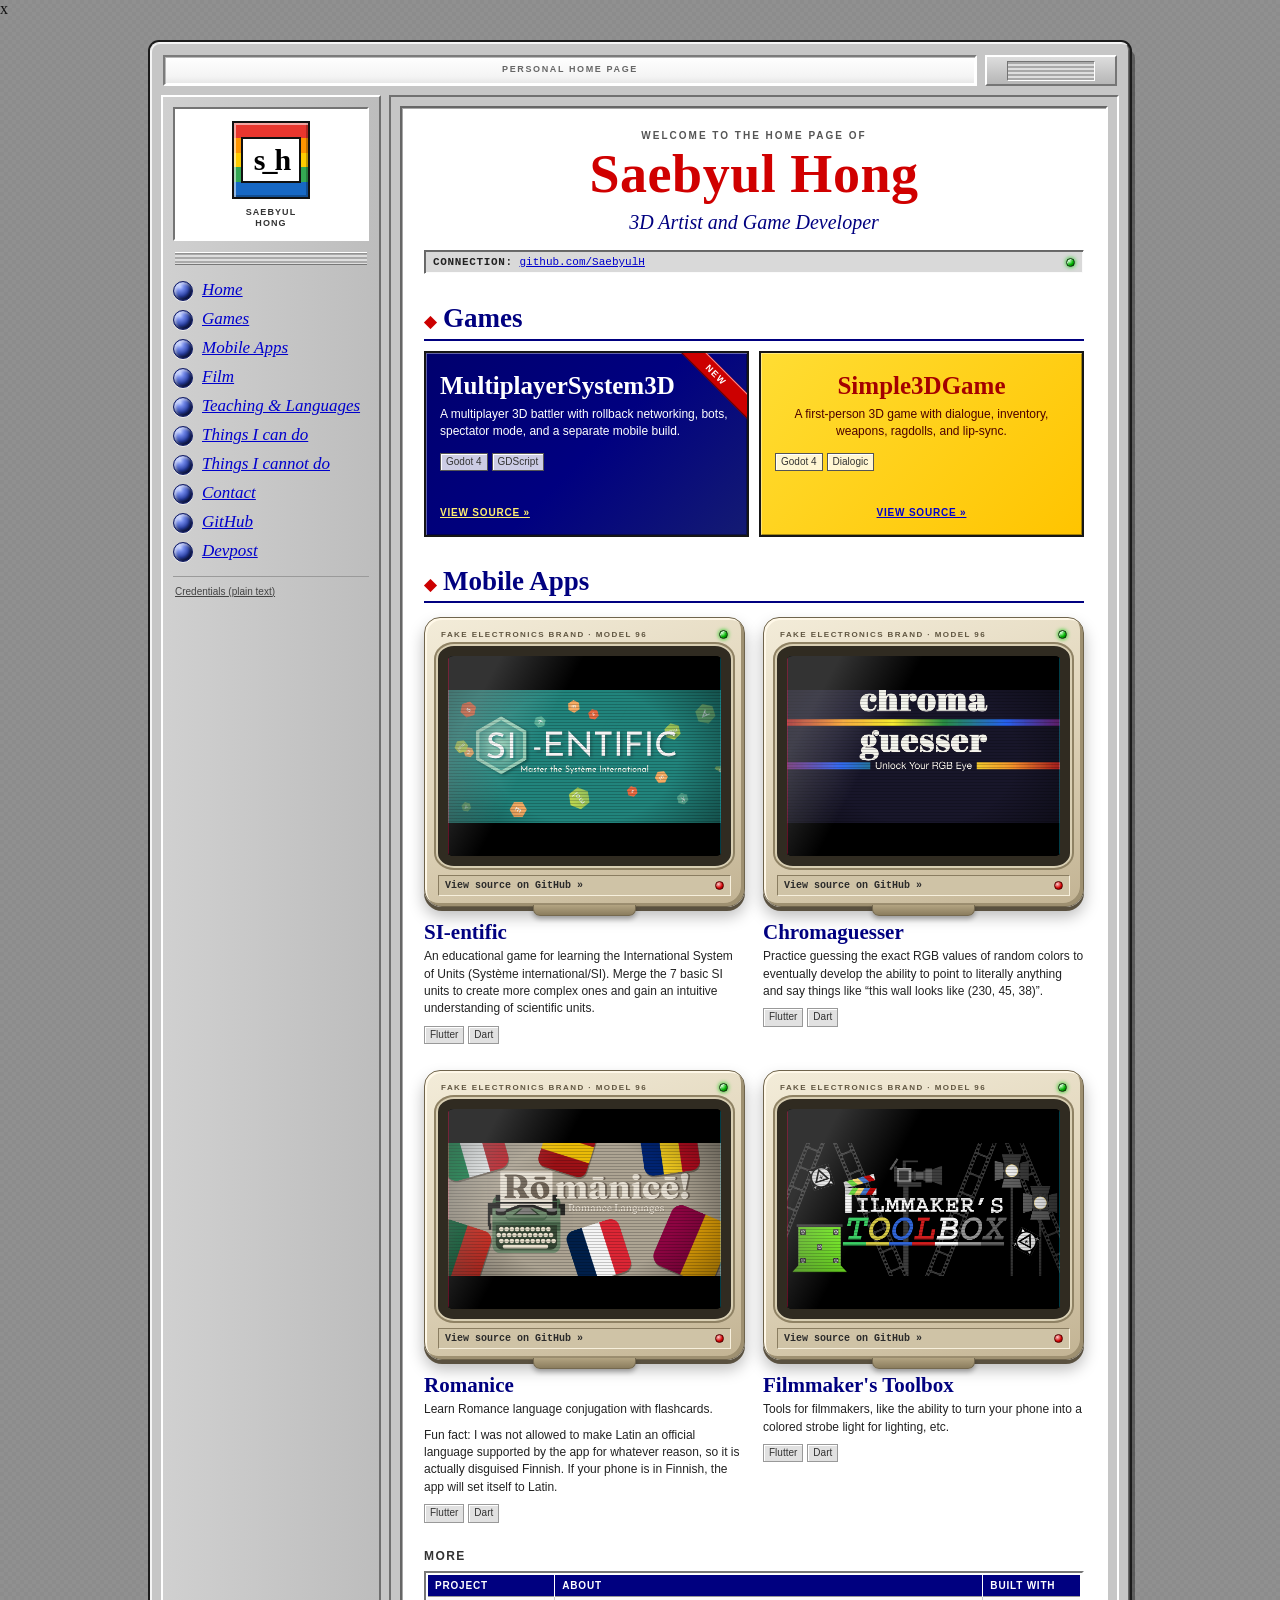
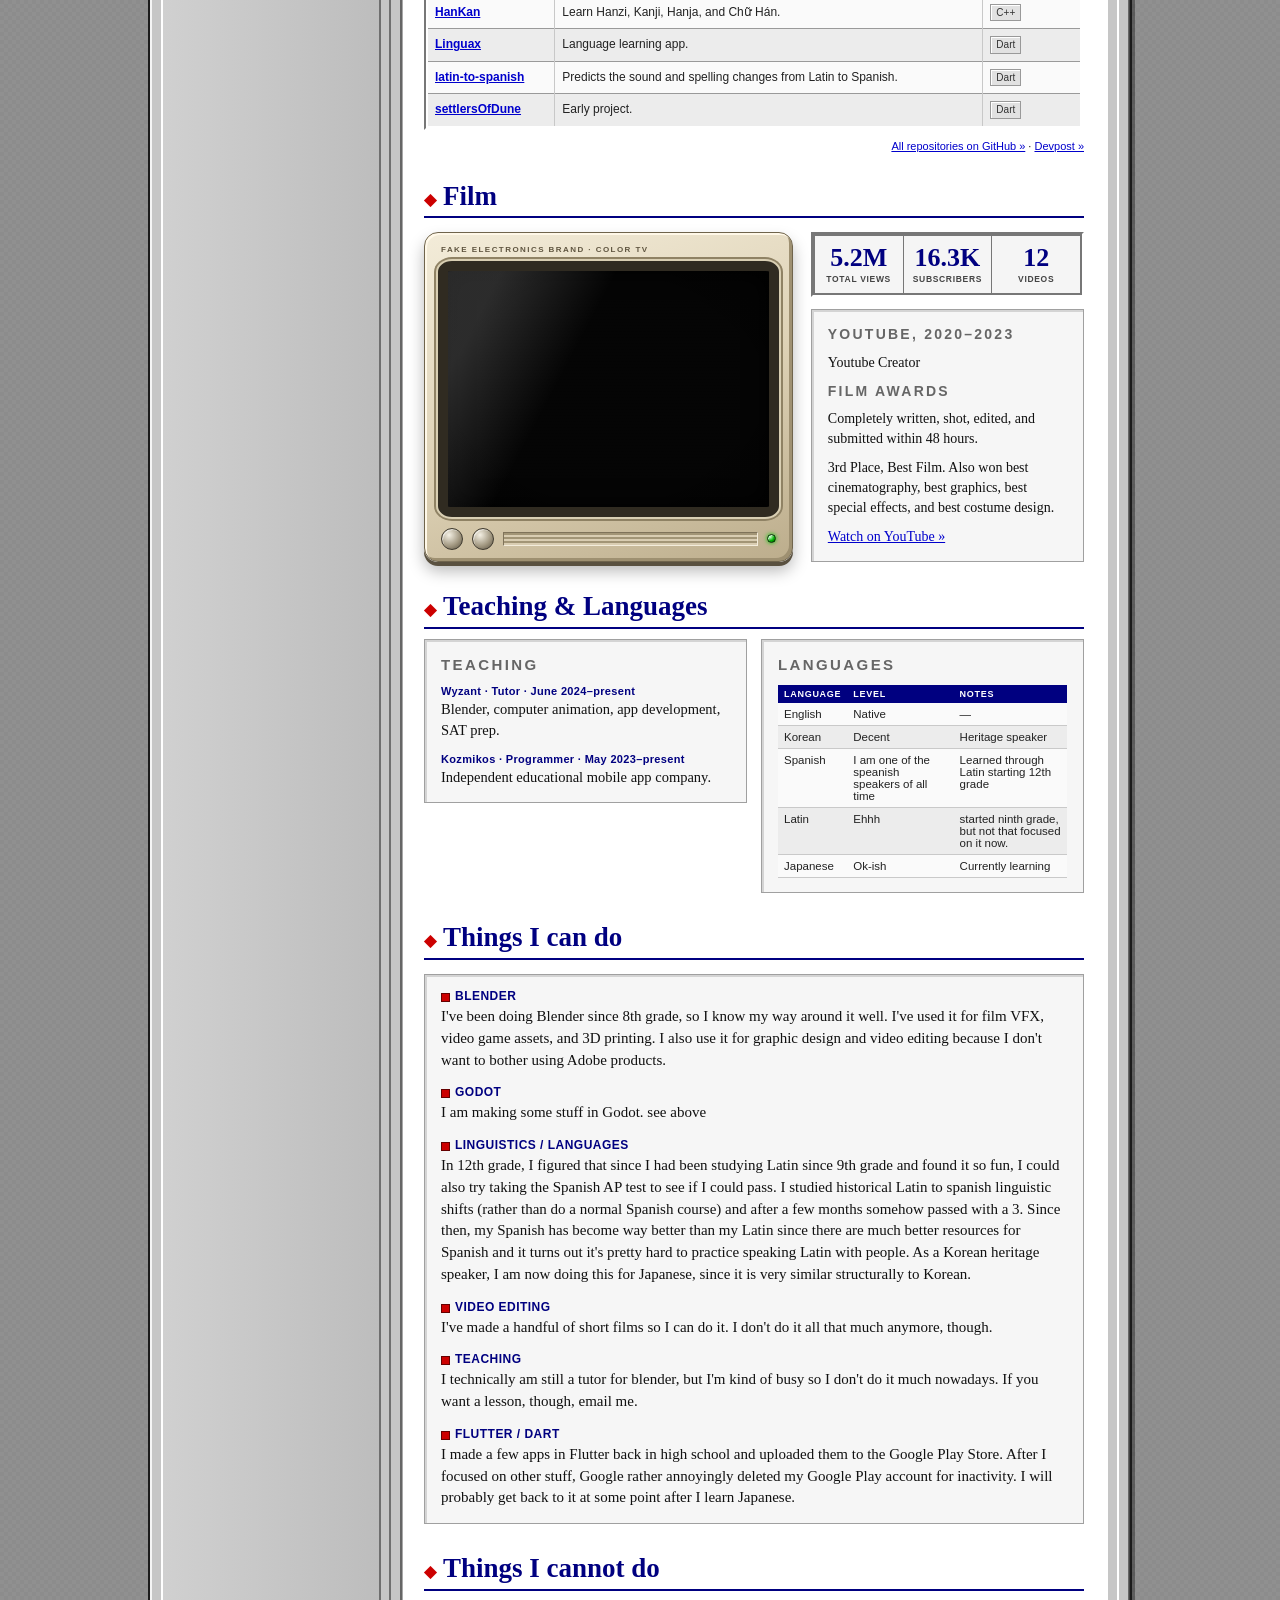
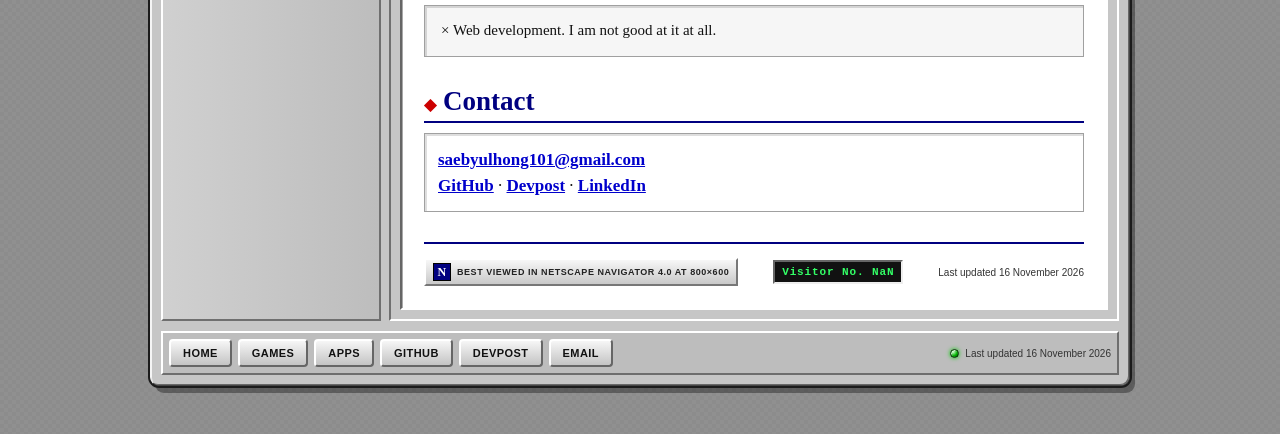
==== commit 0c358d6d: "improve site" ====
--- a/index.html
+++ b/index.html
@@ -1,816 +1,310 @@
 <!DOCTYPE html>
 <html lang="en">
 <head>
-<meta charset="utf-8">
-<meta name="viewport" content="width=device-width, initial-scale=1">
-<title>Saebyul Hong</title>
-<style>
-  :root {
-    --chrome: #c6c6c6;
-    --chrome-light: #f4f4f4;
-    --chrome-dark: #696969;
-    --ink: #111111;
-    --navy: #000080;
-    --link: #0000cc;
-    --red: #cc0000;
-    --yellow: #ffcc00;
-  }
-
-  * { box-sizing: border-box; }
-
-  html { background: #727272; }
-
-  body {
-    margin: 0;
-    min-height: 100vh;
-    color: var(--ink);
-    font-family: "Times New Roman", Times, serif;
-    font-size: 16px;
-    background-color: #8c8c8c;
-    background-image:
-      linear-gradient(45deg, rgba(255,255,255,.035) 25%, transparent 25%, transparent 75%, rgba(255,255,255,.035) 75%),
-      linear-gradient(45deg, rgba(255,255,255,.035) 25%, transparent 25%, transparent 75%, rgba(255,255,255,.035) 75%);
-    background-size: 8px 8px;
-    background-position: 0 0, 4px 4px;
-  }
-
-  a { color: var(--link); }
-  a:visited { color: #551a8b; }
-  a:hover { color: var(--red); }
-  a:focus-visible { outline: 2px dotted var(--red); outline-offset: 2px; }
-
-  .desktop { padding: 24px 12px 48px; }
-
-  .window {
-    width: 980px;
-    max-width: 100%;
-    margin: 0 auto;
-    padding: 10px;
-    background: var(--chrome);
-    border: 1px solid #333;
-    border-top-color: #f5f5f5;
-    border-left-color: #f5f5f5;
-    border-right-color: #444;
-    border-bottom-color: #444;
-    border-radius: 9px;
-    box-shadow:
-      0 0 0 2px #1b1b1b,
-      5px 7px 0 rgba(0,0,0,.35),
-      inset 1px 1px 0 #f5f5f5,
-      inset -1px -1px 0 #686868;
-  }
-
-  .titlebar {
-    display: flex;
-    align-items: stretch;
-    gap: 8px;
-    padding: 2px 2px 9px;
-  }
-
-  .title-plate {
-    flex: 1;
-    min-width: 0;
-    padding: 7px 18px 9px;
-    text-align: center;
-    background: linear-gradient(#ffffff, #f4f4f4 72%, #e6e6e6);
-    border: 2px solid;
-    border-color: #7b7b7b #ffffff #ffffff #7b7b7b;
-    box-shadow: inset 1px 1px 0 #b8b8b8, inset -1px -1px 0 #ffffff;
-  }
-
-  .title-small {
-    display: block;
-    margin-bottom: 1px;
-    font-family: Arial, Helvetica, sans-serif;
-    font-size: 9px;
-    font-weight: bold;
-    letter-spacing: .18em;
-    color: #666;
-  }
-
-  .title-name {
-    display: block;
-    font-family: "Times New Roman", Times, serif;
-    font-size: 28px;
-    font-weight: normal;
-    line-height: 1;
-    color: #222;
-  }
-
-  .title-tab {
-    position: relative;
-    flex: none;
-    width: 132px;
-    background: linear-gradient(#dddddd, #b6b6b6);
-    border: 2px solid;
-    border-color: #ffffff #757575 #757575 #ffffff;
-  }
-
-  .title-tab::before {
-    content: "";
-    position: absolute;
-    top: 50%;
-    left: 20px;
-    right: 20px;
-    height: 18px;
-    transform: translateY(-50%);
-    background: repeating-linear-gradient(180deg, #a8a8a8 0 2px, #dedede 2px 4px);
-    border: 1px solid;
-    border-color: #737373 #ffffff #ffffff #737373;
-  }
-
-  .window-body {
-    display: flex;
-    align-items: stretch;
-    gap: 8px;
-  }
-
-  .sidebar {
-    width: 208px;
-    flex: none;
-    padding: 10px;
-    background: linear-gradient(90deg, #d0d0d0, #bdbdbd);
-    border: 2px solid;
-    border-color: #ffffff #6f6f6f #6f6f6f #ffffff;
-  }
-
-  .logo-box {
-    padding: 12px 10px 9px;
-    text-align: center;
-    background: #ffffff;
-    border: 2px solid;
-    border-color: #747474 #ffffff #ffffff #747474;
-  }
-
-  .logo-mark {
-    position: relative;
-    display: flex;
-    align-items: center;
-    justify-content: center;
-    width: 78px;
-    height: 78px;
-    margin: 0 auto 8px;
-    background: linear-gradient(180deg,
-      #e8362e 0 20%, #ff9500 20% 40%, #ffcc00 40% 60%,
-      #34a853 60% 80%, #1768c4 80% 100%);
-    border: 2px solid #111;
-    box-shadow:
-      inset 2px 2px 0 rgba(255,255,255,.55),
-      inset -2px -2px 0 rgba(0,0,0,.25);
-  }
-
-  .logo-mark::before {
-    content: "";
-    position: absolute;
-    inset: 14px 7px;
-    background: #ffffff;
-    border: 2px solid #111;
-  }
-
-  .logo-mark span {
-    position: relative;
-    z-index: 1;
-    font-family: "Times New Roman", Times, serif;
-    font-size: 30px;
-    font-weight: bold;
-    letter-spacing: -3px;
-    color: #000;
-  }
-
-  .logo-caption {
-    font-family: Arial, Helvetica, sans-serif;
-    font-size: 9px;
-    font-weight: bold;
-    line-height: 1.25;
-    letter-spacing: .12em;
-    color: #333;
-  }
-
-  .vents {
-    height: 13px;
-    margin: 11px 2px 2px;
-    background: repeating-linear-gradient(180deg, #aaaaaa 0 2px, #dedede 2px 4px);
-    border-top: 1px solid #ffffff;
-    border-bottom: 1px solid #777777;
-    box-shadow: inset 0 1px 0 #929292;
-  }
-
-  .side-nav {
-    list-style: none;
-    margin: 16px 0 14px;
-    padding: 0;
-  }
-
-  .side-nav li { margin: 0 0 9px; }
-
-  .side-nav a {
-    display: flex;
-    align-items: center;
-    gap: 9px;
-    font-family: "Times New Roman", Times, serif;
-    font-style: italic;
-    font-size: 18px;
-    line-height: 1.1;
-    color: var(--link);
-    text-decoration: underline;
-  }
-
-  .side-nav a:hover { color: var(--red); }
-
-  .orb {
-    display: inline-block;
-    flex: none;
-    width: 20px;
-    height: 20px;
-    border-radius: 50%;
-    border: 1px solid #111b63;
-    background: radial-gradient(circle at 34% 27%,
-      #b7c8ff 0%, #6f86e8 22%, #263c9e 55%, #0a1455 100%);
-    box-shadow:
-      inset -2px -2px 3px rgba(0,0,0,.55),
-      inset 2px 2px 3px rgba(255,255,255,.65),
-      0 1px 0 #eeeeee;
-  }
-
-  .content-shell {
-    flex: 1;
-    min-width: 0;
-    padding: 9px;
-    background: var(--chrome);
-    border: 2px solid;
-    border-color: #707070 #ffffff #ffffff #707070;
-  }
-
-  .main-panel {
-    min-height: 100%;
-    padding: 18px 22px 22px;
-    background: #ffffff;
-    border: 2px solid;
-    border-color: #666666 #ffffff #ffffff #666666;
-    box-shadow: inset 1px 1px 0 #a8a8a8;
-  }
-
-  .hero {
-    margin: 0;
-    text-align: center;
-    font-family: "Times New Roman", Times, serif;
-    font-size: 54px;
-    font-weight: bold;
-    line-height: 1;
-    color: #d00000;
-    letter-spacing: .01em;
-  }
-
-  .connection {
-    display: flex;
-    align-items: center;
-    justify-content: space-between;
-    gap: 12px;
-    margin: 14px 0 20px;
-    padding: 5px 8px;
-    background: #d9d9d9;
-    border: 1px solid;
-    border-color: #666666 #ffffff #ffffff #666666;
-    box-shadow: inset 1px 1px 0 #6b6b6b, inset -1px -1px 0 #fbfbfb;
-    font-family: "Courier New", Courier, monospace;
-    font-size: 11px;
-  }
-
-  .connection-label {
-    font-weight: bold;
-    letter-spacing: .06em;
-    color: #222;
-  }
-
-  .connection a { color: var(--link); }
-
-  .led {
-    display: inline-block;
-    width: 9px;
-    height: 9px;
-    flex: none;
-    border-radius: 50%;
-    border: 1px solid #003300;
-    background: radial-gradient(circle at 35% 30%, #b8ffb8, #00b000 55%, #006000);
-    box-shadow: inset 1px 1px 1px rgba(255,255,255,.7), 0 0 4px #00cc00;
-  }
-
-  .section-heading {
-    margin: 26px 0 10px;
-    padding: 0 0 5px;
-    font-family: "Times New Roman", Times, serif;
-    font-size: 27px;
-    font-weight: bold;
-    line-height: 1.1;
-    color: var(--navy);
-    border-bottom: 2px solid var(--navy);
-  }
-
-  .section-heading::before {
-    content: "\25C6";
-    margin-right: 7px;
-    font-size: 16px;
-    color: var(--red);
-  }
-
-  .promo-grid {
-    display: grid;
-    grid-template-columns: 1fr 1fr;
-    gap: 10px;
-  }
-
-  .promo {
-    position: relative;
-    display: flex;
-    flex-direction: column;
-    min-height: 186px;
-    padding: 14px;
-    overflow: hidden;
-    border: 2px solid #161616;
-    box-shadow:
-      inset 1px 1px 0 rgba(255,255,255,.38),
-      inset -1px -1px 0 rgba(0,0,0,.35);
-  }
-
-  .promo h3 {
-    margin: 6px 0 7px;
-    font-family: "Times New Roman", Times, serif;
-    font-size: 25px;
-    line-height: 1.05;
-  }
-
-  .promo p {
-    margin: 0 0 12px;
-    font-family: Arial, Helvetica, sans-serif;
-    font-size: 12px;
-    line-height: 1.45;
-  }
-
-  .promo .promo-link {
-    margin: auto 0 0;
-    padding-top: 8px;
-    font-size: 10px;
-    font-weight: bold;
-    letter-spacing: .08em;
-    text-transform: uppercase;
-  }
-
-  .promo-eyebrow {
-    font-family: Arial, Helvetica, sans-serif;
-    font-size: 9px;
-    font-weight: bold;
-    letter-spacing: .16em;
-    text-transform: uppercase;
-    color: var(--yellow);
-  }
-
-  .promo-navy {
-    color: #ffffff;
-    background: linear-gradient(135deg, #00006e 0%, #000080 52%, #141b73 100%);
-  }
-
-  .promo-navy .promo-link a { color: #ffef70; }
-
-  .ribbon {
-    position: absolute;
-    top: 13px;
-    right: -44px;
-    width: 150px;
-    padding: 3px 0;
-    transform: rotate(45deg);
-    text-align: center;
-    font-family: Arial, Helvetica, sans-serif;
-    font-size: 9px;
-    font-weight: bold;
-    letter-spacing: .16em;
-    color: #ffffff;
-    background: var(--red);
-    border-top: 1px solid #ff8888;
-    border-bottom: 1px solid #650000;
-  }
-
-  .promo-yellow {
-    color: #4d0000;
-    text-align: center;
-    background: linear-gradient(135deg, #ffdd33, #ffc400);
-  }
-
-  .promo-yellow h3 { color: #a40000; }
-
-  .promo-yellow .promo-link a { color: var(--link); }
-
-  .hex {
-    width: 64px;
-    height: 64px;
-    margin: 0 auto 3px;
-    clip-path: polygon(25% 5%, 75% 5%, 100% 50%, 75% 95%, 25% 95%, 0 50%);
-    background: linear-gradient(145deg, #87d8cc, #13756a 65%, #064a43);
-    color: #ffffff;
-    font-family: Arial, Helvetica, sans-serif;
-    font-size: 26px;
-    font-weight: bold;
-    line-height: 64px;
-    text-align: center;
-    text-shadow: 0 1px 0 #000000;
-  }
-
-  .subhead {
-    margin: 22px 0 8px;
-    font-family: Arial, Helvetica, sans-serif;
-    font-size: 12px;
-    font-weight: bold;
-    letter-spacing: .12em;
-    text-transform: uppercase;
-    color: #333;
-  }
-
-  .table-wrap {
-    padding: 2px;
-    background: #ffffff;
-    border: 2px solid;
-    border-color: #777777 #ffffff #ffffff #777777;
-    overflow-x: auto;
-  }
-
-  .project-table {
-    width: 100%;
-    border-collapse: collapse;
-    font-family: Arial, Helvetica, sans-serif;
-    font-size: 12px;
-  }
-
-  .project-table th {
-    padding: 5px 7px;
-    text-align: left;
-    font-size: 10px;
-    letter-spacing: .08em;
-    text-transform: uppercase;
-    color: #ffffff;
-    background: var(--navy);
-    border-right: 1px solid #ffffff;
-  }
-
-  .project-table th:last-child { border-right: 0; }
-
-  .project-table td {
-    padding: 7px;
-    vertical-align: top;
-    line-height: 1.35;
-    color: #222222;
-    border-top: 1px solid #999999;
-    border-right: 1px solid #c8c8c8;
-  }
-
-  .project-table td:last-child { border-right: 0; }
-  .project-table tr:nth-child(even) td { background: #ececec; }
-  .project-table tr:nth-child(odd) td { background: #fafafa; }
-  .project-table a { font-weight: bold; }
-
-  .badge {
-    display: inline-block;
-    padding: 1px 5px;
-    font-size: 10px;
-    color: #333333;
-    white-space: nowrap;
-    background: #e1e1e1;
-    border: 1px solid #999999;
-    box-shadow: inset 1px 1px 0 #ffffff;
-  }
-
-  .all-repos {
-    margin: 10px 0 0;
-    text-align: right;
-    font-family: Arial, Helvetica, sans-serif;
-    font-size: 11px;
-  }
-
-  .paper {
-    padding: 14px 16px;
-    background: #f6f6f6;
-    border: 1px solid #a0a0a0;
-    box-shadow: inset 2px 2px 0 #d4d4d4;
-  }
-
-  .skills { margin: 0; }
-
-  .skills dt {
-    position: relative;
-    margin: 14px 0 3px;
-    padding-left: 14px;
-    font-family: Arial, Helvetica, sans-serif;
-    font-size: 12px;
-    font-weight: bold;
-    letter-spacing: .04em;
-    text-transform: uppercase;
-    color: var(--navy);
-  }
-
-  .skills dt:first-child { margin-top: 0; }
-
-  .skills dt::before {
-    content: "";
-    position: absolute;
-    top: 4px;
-    left: 0;
-    width: 7px;
-    height: 7px;
-    background: var(--red);
-    border: 1px solid #650000;
-  }
-
-  .skills dd {
-    margin: 0;
-    font-size: 15px;
-    line-height: 1.45;
-  }
-
-  .cannot {
-    display: flex;
-    align-items: center;
-    justify-content: center;
-    gap: 11px;
-    padding: 14px;
-    font-family: "Times New Roman", Times, serif;
-    font-size: 22px;
-    font-weight: bold;
-    color: #a80000;
-    background: #e9e9e9;
-    border: 2px solid;
-    border-color: #777777 #ffffff #ffffff #777777;
-    box-shadow: inset 1px 1px 0 #999999;
-  }
-
-  .stop {
-    display: inline-flex;
-    align-items: center;
-    justify-content: center;
-    width: 26px;
-    height: 26px;
-    flex: none;
-    border-radius: 50%;
-    border: 1px solid #500000;
-    color: #ffffff;
-    background: radial-gradient(circle at 35% 30%, #ff9a9a, #cc0000 60%, #780000);
-    box-shadow: inset 1px 1px 0 #ffcccc;
-    font-family: Arial, Helvetica, sans-serif;
-    font-size: 17px;
-    line-height: 1;
-  }
-
-  .contact-box {
-    padding: 13px;
-    background: #ffffff;
-    border: 1px solid #a0a0a0;
-    box-shadow: inset 2px 2px 0 #dedede;
-    font-size: 17px;
-  }
-
-  .contact-box a { font-weight: bold; }
-
-  .toolbar {
-    display: flex;
-    align-items: center;
-    flex-wrap: wrap;
-    gap: 6px;
-    margin-top: 10px;
-    padding: 6px;
-    background: #bdbdbd;
-    border: 2px solid;
-    border-color: #ffffff #6e6e6e #6e6e6e #ffffff;
-  }
-
-  .tool-button {
-    padding: 6px 12px;
-    font-family: Arial, Helvetica, sans-serif;
-    font-size: 11px;
-    font-weight: bold;
-    letter-spacing: .04em;
-    text-transform: uppercase;
-    text-decoration: none;
-    color: #111111;
-    background: linear-gradient(#f6f6f6, #c4c4c4);
-    border: 2px solid;
-    border-color: #ffffff #666666 #666666 #ffffff;
-    border-radius: 4px;
-  }
-
-  .tool-button:hover { color: #000000; background: linear-gradient(#ffffff, #d8d8d8); }
-  .tool-button:active { transform: translateY(1px); }
-
-  .status {
-    display: inline-flex;
-    align-items: center;
-    gap: 6px;
-    margin-left: auto;
-    font-family: Arial, Helvetica, sans-serif;
-    font-size: 10px;
-    color: #333333;
-    white-space: nowrap;
-  }
-
-  @media (max-width: 820px) {
-    html, body { overflow-x: hidden; }
-    .desktop { padding: 10px 6px 30px; }
-    .window { width: 100%; padding: 6px; border-radius: 6px; }
-    .titlebar { gap: 6px; }
-    .title-plate { padding: 6px 10px 7px; }
-    .title-name { font-size: 21px; }
-    .title-tab { display: none; }
-    .window-body { display: block; }
-    .sidebar {
-      display: flex;
-      align-items: center;
-      flex-wrap: wrap;
-      gap: 8px 12px;
-      width: auto;
-      min-width: 0;
-      margin-bottom: 8px;
-      padding: 8px;
-    }
-    .logo-box {
-      display: flex;
-      align-items: center;
-      gap: 9px;
-      flex: none;
-      padding: 5px 7px;
-    }
-    .logo-mark { width: 46px; height: 46px; margin: 0; }
-    .logo-mark::before { inset: 8px 4px; }
-    .logo-mark span { font-size: 19px; letter-spacing: -2px; }
-    .logo-caption { display: none; }
-    .vents { display: none; }
-    .sidebar nav { flex: 1 1 100%; min-width: 0; }
-    .side-nav {
-      display: flex;
-      flex-wrap: wrap;
-      width: 100%;
-      gap: 3px 14px;
-      margin: 0;
-    }
-    .side-nav li { margin: 0; }
-    .side-nav a { gap: 6px; font-size: 15px; }
-    .orb { width: 15px; height: 15px; }
-    .content-shell { padding: 6px; }
-    .main-panel { padding: 14px 12px 16px; }
-    .hero { font-size: 38px; }
-    .promo-grid { grid-template-columns: minmax(0, 1fr); }
-    .promo { min-width: 0; }
-    .promo h3, .promo p { overflow-wrap: anywhere; }
-    .section-heading { font-size: 22px; }
-    .table-wrap { width: 100%; }
-    .project-table { width: 100%; min-width: 0; table-layout: fixed; }
-    .project-table th:nth-child(3),
-    .project-table td:nth-child(3) { display: none; }
-    .project-table th:nth-child(1),
-    .project-table td:nth-child(1) { width: 38%; }
-    .project-table th, .project-table td { overflow-wrap: anywhere; }
-    .all-repos { text-align: left; }
-    .status { width: 100%; margin-left: 0; padding: 3px 2px 0; }
-  }
-</style>
-</head>
+	<meta charset="utf-8">
+	<meta name="viewport" content="width=device-width, initial-scale=1">
+	<title>Saebyul Hong — 3D Artist and Game Developer</title>
+	<meta name="description" content="Saebyul Hong, 3D artist and game developer.">
+	<link rel="stylesheet" href="assets/site.css">
+</head>x
 <body>
+<a class="skip" href="#main">Skip to content</a>
 <div id="top"></div>
 <div class="desktop">
-  <div class="window">
-    <div class="titlebar">
-      <div class="title-plate">
-        <span class="title-small">PERSONAL HOME PAGE</span>
-        <span class="title-name">Saebyul Hong</span>
-      </div>
-      <div class="title-tab" aria-hidden="true"></div>
-    </div>
-
-    <div class="window-body">
-      <aside class="sidebar">
-        <div class="logo-box">
-          <div class="logo-mark" aria-hidden="true"><span>SH</span></div>
-          <div class="logo-caption">SAEBYUL<br>HONG</div>
-        </div>
-        <div class="vents" aria-hidden="true"></div>
-        <nav aria-label="Site">
-          <ul class="side-nav">
-            <li><a href="#projects"><span class="orb" aria-hidden="true"></span>Projects</a></li>
-            <li><a href="#can"><span class="orb" aria-hidden="true"></span>Things I can do</a></li>
-            <li><a href="#cannot"><span class="orb" aria-hidden="true"></span>Things I cannot do</a></li>
-            <li><a href="#contact"><span class="orb" aria-hidden="true"></span>Contact</a></li>
-            <li><a href="https://github.com/SaebyulH"><span class="orb" aria-hidden="true"></span>GitHub</a></li>
-          </ul>
-        </nav>
-      </aside>
-
-      <div class="content-shell">
-        <main class="main-panel">
-          <h1 class="hero">Projects</h1>
-
-          <div class="connection">
-            <span><span class="connection-label">CONNECTION:</span> <a href="https://github.com/SaebyulH">github.com/SaebyulH</a></span>
-            <span class="led" aria-hidden="true"></span>
-          </div>
-
-          <section id="projects" aria-label="Featured projects">
-            <div class="promo-grid">
-              <article class="promo promo-navy">
-                <span class="ribbon">NEW</span>
-                <div class="promo-eyebrow">Godot 4 / Multiplayer</div>
-                <h3>MultiplayerSystem3D</h3>
-                <p>A multiplayer 3D battler with rollback networking, bots, spectator mode, and a separate mobile build.</p>
-                <p class="promo-link"><a href="https://github.com/SaebyulH/MultiplayerSystem3D">View source &raquo;</a></p>
-              </article>
-
-              <article class="promo promo-yellow">
-                <div class="hex" aria-hidden="true">SI</div>
-                <h3>SI-entific</h3>
-                <p>A Flutter game for learning SI units. Design, programming, and art by Saebyul Hong.</p>
-                <p class="promo-link"><a href="https://github.com/SaebyulH/si_entific">View on GitHub &raquo;</a></p>
-              </article>
-            </div>
-
-            <h2 class="subhead">More projects</h2>
-            <div class="table-wrap">
-              <table class="project-table">
-                <thead>
-                  <tr>
-                    <th scope="col">Project</th>
-                    <th scope="col">About</th>
-                    <th scope="col">Built with</th>
-                  </tr>
-                </thead>
-                <tbody>
-                  <tr>
-                    <td><a href="https://github.com/SaebyulH/Simple3DGame">Simple3DGame</a></td>
-                    <td>A first-person 3D game with dialogue, inventory, weapons, ragdolls, and lip-sync.</td>
-                    <td><span class="badge">Godot 4</span></td>
-                  </tr>
-                  <tr>
-                    <td><a href="https://github.com/SaebyulH/romanice">Romanice</a></td>
-                    <td>Inflects Latin and Romance languages.</td>
-                    <td><span class="badge">Flutter</span></td>
-                  </tr>
-                  <tr>
-                    <td><a href="https://github.com/SaebyulH/chromaguesser">Chromaguesser</a></td>
-                    <td>Learn to judge RGB values by eye.</td>
-                    <td><span class="badge">Flutter</span></td>
-                  </tr>
-                  <tr>
-                    <td><a href="https://github.com/SaebyulH/filmmakerstoolbox">Filmmaker's Toolbox</a></td>
-                    <td>Practical tools for filmmakers, on a phone.</td>
-                    <td><span class="badge">Flutter</span></td>
-                  </tr>
-                </tbody>
-              </table>
-            </div>
-            <p class="all-repos"><a href="https://github.com/SaebyulH">All repositories on GitHub &raquo;</a></p>
-          </section>
-
-          <section id="can" aria-labelledby="can-title">
-            <h2 class="section-heading" id="can-title">Things I can do</h2>
-            <div class="paper">
-              <dl class="skills">
-                <dt>Blender</dt>
-                <dd>I've been doing Blender since 8th grade, so I know my way around it pretty well. I've used it for film VFX, video game assets, and 3D printing. I also use it for graphic design and video editing because I don't want to use Adobe products.</dd>
-
-                <dt>Godot</dt>
-                <dd>I am making some stuff in Godot.</dd>
-
-                <dt>Linguistics / Languages</dt>
-                <dd>In 12th grade, I figured that since I had been studying Latin since 9th grade and found it so fun, I could also try taking the Spanish AP test to see if I could pass. I studied Spanish-Latin linguistic shifts (rather than do a normal Spanish course) and after a few months somehow passed with a 3. Since then, my Spanish has become way better than my Latin since there are much better resources for Spanish and it's pretty hard to practice speaking Latin with people. As a Korean heritage speaker, I am now doing this for Japanese, since it is very similar structurally to Korean.</dd>
-
-                <dt>Video Editing</dt>
-                <dd>I've made a handful of short films so I can do it. I don't do it all that much anymore, though.</dd>
-
-                <dt>Flutter / Dart</dt>
-                <dd>I made a few apps in Flutter back in high school and uploaded them to the Google Play Store. After I focused on other stuff, Google rather annoyingly deleted my Google Play account for inactivity. I will probably get back to it at some point after I learn Japanese.</dd>
-              </dl>
-            </div>
-          </section>
-
-          <section id="cannot" aria-labelledby="cannot-title">
-            <h2 class="section-heading" id="cannot-title">Things I cannot do</h2>
-            <div class="cannot">
-              <span class="stop" aria-hidden="true">&times;</span>
-              <span>Web development.</span>
-            </div>
-          </section>
-
-          <section id="contact" aria-labelledby="contact-title">
-            <h2 class="section-heading" id="contact-title">Contact</h2>
-            <div class="contact-box">
-              contact me at <a href="mailto:saebyulhong101@gmail.com">saebyulhong101@gmail.com</a>
-            </div>
-          </section>
-        </main>
-      </div>
-    </div>
-
-    <div class="toolbar">
-      <a class="tool-button" href="#top">Home</a>
-      <a class="tool-button" href="#projects">Projects</a>
-      <a class="tool-button" href="https://github.com/SaebyulH">GitHub</a>
-      <a class="tool-button" href="mailto:saebyulhong101@gmail.com">Email</a>
-      <span class="status"><span class="led" aria-hidden="true"></span>Last updated 16 November 2026</span>
-    </div>
-  </div>
+	<div class="window">
+		<div class="titlebar">
+			<div class="title-plate">
+				<span class="title-small">PERSONAL HOME PAGE</span>
+			</div>
+			<div class="title-tab" aria-hidden="true"></div>
+		</div>
+
+		<div class="window-body">
+			<aside class="sidebar">
+				<div class="logo-box">
+					<div class="logo-mark" aria-hidden="true"><span>s_h</span></div>
+					<div class="logo-caption">SAEBYUL<br>HONG</div>
+				</div>
+				<div class="vents" aria-hidden="true"></div>
+				<nav aria-label="Site">
+					<ul class="side-nav">
+						<li><a href="#top"><span class="orb" aria-hidden="true"></span>Home</a></li>
+						<li><a href="#games"><span class="orb" aria-hidden="true"></span>Games</a></li>
+						<li><a href="#apps"><span class="orb" aria-hidden="true"></span>Mobile Apps</a></li>
+						<li><a href="#film"><span class="orb" aria-hidden="true"></span>Film</a></li>
+						<li><a href="#languages"><span class="orb" aria-hidden="true"></span>Teaching &amp; Languages</a></li>
+						<li><a href="#skills"><span class="orb" aria-hidden="true"></span>Things I can do</a></li>
+						<li><a href="#cannot"><span class="orb" aria-hidden="true"></span>Things I cannot do</a></li>
+						<li><a href="#contact"><span class="orb" aria-hidden="true"></span>Contact</a></li>
+						<li><a href="https://github.com/SaebyulH" target="_blank" rel="noopener noreferrer"><span class="orb" aria-hidden="true"></span>GitHub</a></li>
+						<li><a href="https://devpost.com/StarshineStudios" target="_blank" rel="noopener noreferrer"><span class="orb" aria-hidden="true"></span>Devpost</a></li>
+					</ul>
+					<p class="side-extra"><a href="credentials.html">Credentials (plain text)</a></p>
+				</nav>
+			</aside>
+
+			<div class="content-shell">
+				<main class="main-panel" id="main">
+					<header class="hero-block" aria-labelledby="welcome">
+						<p class="hero-welcome">Welcome to the Home Page of</p>
+						<h1 class="hero" id="welcome">Saebyul Hong</h1>
+						<p class="hero-tagline">3D Artist and Game Developer</p>
+					</header>
+
+					<div class="connection">
+						<span><span class="connection-label">CONNECTION:</span> <a href="https://github.com/SaebyulH" target="_blank" rel="noopener noreferrer">github.com/SaebyulH</a></span>
+						<span class="led" aria-hidden="true"></span>
+					</div>
+
+					<section id="games" aria-labelledby="games-title">
+						<h2 class="section-heading" id="games-title">Games</h2>
+
+						<div class="promo-grid">
+							<article class="promo promo-navy">
+								<span class="ribbon">NEW</span>
+								<h3>MultiplayerSystem3D</h3>
+								<p>A multiplayer 3D battler with rollback networking, bots, spectator mode, and a separate mobile build.</p>
+								<p class="promo-badges"><span class="badge">Godot 4</span> <span class="badge">GDScript</span></p>
+								<p class="promo-link"><a href="https://github.com/SaebyulH/MultiplayerSystem3D" target="_blank" rel="noopener noreferrer">View source &raquo;</a></p>
+							</article>
+
+							<article class="promo promo-yellow">
+								<h3>Simple3DGame</h3>
+								<p>A first-person 3D game with dialogue, inventory, weapons, ragdolls, and lip-sync.</p>
+								<p class="promo-badges"><span class="badge">Godot 4</span> <span class="badge">Dialogic</span></p>
+								<p class="promo-link"><a href="https://github.com/SaebyulH/Simple3DGame" target="_blank" rel="noopener noreferrer">View source &raquo;</a></p>
+							</article>
+						</div>
+					</section>
+
+					<section id="apps" aria-labelledby="apps-title">
+						<h2 class="section-heading" id="apps-title">Mobile Apps</h2>
+
+						<div class="crt-grid">
+							<article class="crt-card">
+								<a class="crt" href="https://github.com/SaebyulH/si_entific" target="_blank" rel="noopener noreferrer">
+									<span class="crt-brand" aria-hidden="true">Fake Electronics Brand · Model 96</span>
+									<span class="crt-screen">
+										<img src="assets/si_entific.png" alt="SI-entific banner: a white SI hexagon on a teal background with scattered SI-unit hexagons" width="1024" height="499" loading="lazy" decoding="async">
+									</span>
+									<span class="crt-caption">View source on GitHub &raquo; <span class="visually-hidden">(opens in a new tab)</span></span>
+								</a>
+								<h3>SI-entific</h3>
+								<p>An educational game for learning the International System of Units (Système international/SI). Merge the 7 basic SI units to create more complex ones and gain an intuitive understanding of scientific units.</p>
+								<p class="badge-row"><span class="badge">Flutter</span> <span class="badge">Dart</span></p>
+							</article>
+
+							<article class="crt-card">
+								<a class="crt" href="https://github.com/SaebyulH/chromaguesser" target="_blank" rel="noopener noreferrer">
+									<span class="crt-brand" aria-hidden="true">Fake Electronics Brand · Model 96</span>
+									<span class="crt-screen">
+										<img src="assets/chromaguesser.png" alt="Chromaguesser banner: serif title over rainbow color bands on a dark navy background" width="1024" height="499" loading="lazy" decoding="async">
+									</span>
+									<span class="crt-caption">View source on GitHub &raquo; <span class="visually-hidden">(opens in a new tab)</span></span>
+								</a>
+								<h3>Chromaguesser</h3>
+								<p>Practice guessing the exact RGB values of random colors to eventually develop the ability to point to literally anything and say things like “this wall looks like (230, 45, 38)”.</p>
+								<p class="badge-row"><span class="badge">Flutter</span> <span class="badge">Dart</span></p>
+							</article>
+
+							<article class="crt-card">
+								<a class="crt" href="https://github.com/SaebyulH/romanice" target="_blank" rel="noopener noreferrer">
+									<span class="crt-brand" aria-hidden="true">Fake Electronics Brand · Model 96</span>
+									<span class="crt-screen">
+										<img src="assets/romanice.png" alt="Romanice banner: a typewriter and European flags around the Romanice title" width="1024" height="499" loading="lazy" decoding="async">
+									</span>
+									<span class="crt-caption">View source on GitHub &raquo; <span class="visually-hidden">(opens in a new tab)</span></span>
+								</a>
+								<h3>Romanice</h3>
+								<p>Learn Romance language conjugation with flashcards.</p>
+								<p>Fun fact: I was not allowed to make Latin an official language supported by the app for whatever reason, so it is actually disguised Finnish. If your phone is in Finnish, the app will set itself to Latin.</p>
+								<p class="badge-row"><span class="badge">Flutter</span> <span class="badge">Dart</span></p>
+							</article>
+
+							<article class="crt-card">
+								<a class="crt" href="https://github.com/SaebyulH/filmmakerstoolbox" target="_blank" rel="noopener noreferrer">
+									<span class="crt-brand" aria-hidden="true">Fake Electronics Brand · Model 96</span>
+									<span class="crt-screen">
+										<img src="assets/film_toolbox.png" alt="Filmmaker's Toolbox banner: film strips, a camera, lights, and the Filmmaker's Toolbox title" width="1024" height="499" loading="lazy" decoding="async">
+									</span>
+									<span class="crt-caption">View source on GitHub &raquo; <span class="visually-hidden">(opens in a new tab)</span></span>
+								</a>
+								<h3>Filmmaker's Toolbox</h3>
+								<p>Tools for filmmakers, like the ability to turn your phone into a colored strobe light for lighting, etc.</p>
+								<p class="badge-row"><span class="badge">Flutter</span> <span class="badge">Dart</span></p>
+							</article>
+						</div>
+
+						<h3 class="subhead">More</h3>
+						<div class="table-wrap">
+							<table class="project-table">
+								<thead>
+									<tr>
+										<th scope="col">Project</th>
+										<th scope="col">About</th>
+										<th scope="col">Built with</th>
+									</tr>
+								</thead>
+								<tbody>
+									<tr>
+										<td><a href="https://github.com/SaebyulH/HanKan" target="_blank" rel="noopener noreferrer">HanKan</a></td>
+										<td>Learn Hanzi, Kanji, Hanja, and Chữ Hán.</td>
+										<td><span class="badge">C++</span></td>
+									</tr>
+									<tr>
+										<td><a href="https://github.com/SaebyulH/linguax" target="_blank" rel="noopener noreferrer">Linguax</a></td>
+										<td>Language learning app.</td>
+										<td><span class="badge">Dart</span></td>
+									</tr>
+									<tr>
+										<td><a href="https://github.com/SaebyulH/latin-to-spanish" target="_blank" rel="noopener noreferrer">latin-to-spanish</a></td>
+										<td>Predicts the sound and spelling changes from Latin to Spanish.</td>
+										<td><span class="badge">Dart</span></td>
+									</tr>
+									<tr>
+										<td><a href="https://github.com/SaebyulH/settlersOfDune" target="_blank" rel="noopener noreferrer">settlersOfDune</a></td>
+										<td>Early project.</td>
+										<td><span class="badge">Dart</span></td>
+									</tr>
+								</tbody>
+							</table>
+						</div>
+						<p class="all-repos"><a href="https://github.com/SaebyulH" target="_blank" rel="noopener noreferrer">All repositories on GitHub &raquo;</a> · <a href="https://devpost.com/StarshineStudios" target="_blank" rel="noopener noreferrer">Devpost &raquo;</a></p>
+					</section>
+
+					<section id="film" aria-labelledby="film-title">
+						<h2 class="section-heading" id="film-title">Film</h2>
+
+						<div class="film-grid">
+							<div class="tv">
+								<div class="tv-brand" aria-hidden="true">Fake Electronics Brand · Color TV</div>
+								<div class="tv-screen">
+									<div class="tv-video">
+										<iframe src="https://www.youtube-nocookie.com/embed/nAoxaddF1C8" title="Saebyul Hong Film Reel 2024" loading="lazy" allow="accelerometer; clipboard-write; encrypted-media; gyroscope; picture-in-picture; web-share" referrerpolicy="strict-origin-when-cross-origin" allowfullscreen></iframe>
+									</div>
+								</div>
+								<div class="tv-controls" aria-hidden="true">
+									<span class="tv-knob"></span>
+									<span class="tv-knob"></span>
+									<span class="tv-speaker"></span>
+									<span class="led"></span>
+								</div>
+							</div>
+
+							<div class="film-side">
+								<div class="stat-strip">
+									<div class="stat"><b>5.2M</b><span>Total views</span></div>
+									<div class="stat"><b>16.3K</b><span>Subscribers</span></div>
+									<div class="stat"><b>12</b><span>Videos</span></div>
+								</div>
+								<div class="paper">
+									<p class="panel-kicker">YouTube, 2020–2023</p>
+									<p>Youtube Creator</p>
+									<p class="panel-kicker">Film awards</p>
+									<p>Completely written, shot, edited, and submitted within 48 hours. </p>
+                  <p> 3rd Place, Best Film. Also won best cinematography, best graphics, best special effects, and best costume design. </p>
+									<p><a href="https://www.youtube.com/watch?v=nAoxaddF1C8" target="_blank" rel="noopener noreferrer">Watch on YouTube &raquo;</a></p>
+								</div>
+							</div>
+						</div>
+					</section>
+
+					<section id="languages" aria-labelledby="languages-title">
+						<h2 class="section-heading" id="languages-title">Teaching &amp; Languages</h2>
+
+						<div class="split-grid">
+							<div class="paper">
+								<p class="panel-kicker">Teaching</p>
+								<dl class="mini-list">
+									<dt>Wyzant · Tutor · June 2024–present</dt>
+									<dd>Blender, computer animation, app development, SAT prep.</dd>
+									<dt>Kozmikos · Programmer · May 2023–present</dt>
+									<dd>Independent educational mobile app company.</dd>
+								</dl>
+							</div>
+
+							<div class="paper">
+								<p class="panel-kicker">Languages</p>
+								<table class="lang-table">
+									<thead>
+										<tr>
+											<th scope="col">Language</th>
+											<th scope="col">Level</th>
+											<th scope="col">Notes</th>
+										</tr>
+									</thead>
+									<tbody>
+                    
+										<tr><td>English</td><td>Native</td><td>—</td></tr>
+										<tr><td>Korean</td><td>Decent</td><td>Heritage speaker</td></tr>
+										<tr><td>Spanish</td><td>I am one of the speanish speakers of all time</td><td>Learned through Latin starting 12th grade</td></tr>
+										<tr><td>Latin</td><td>Ehhh</td><td>started ninth grade, but not that focused on it now.</td></tr>
+										<tr><td>Japanese</td><td>Ok-ish</td><td>Currently learning</td></tr>
+									</tbody>
+								</table>
+							</div>
+						</div>
+					</section>
+
+					<section id="skills" aria-labelledby="skills-title">
+						<h2 class="section-heading" id="skills-title">Things I can do</h2>
+						<div class="paper">
+							<dl class="skills">
+								<dt>Blender</dt>
+								<dd>I've been doing Blender since 8th grade, so I know my way around it well. I've used it for film VFX, video game assets, and 3D printing. I also use it for graphic design and video editing because I don't want to bother using Adobe products.</dd>
+
+								<dt>Godot</dt>
+								<dd>I am making some stuff in Godot. see above</dd>
+
+								<dt>Linguistics / Languages</dt>
+								<dd>In 12th grade, I figured that since I had been studying Latin since 9th grade and found it so fun, I could also try taking the Spanish AP test to see if I could pass. I studied historical Latin to spanish linguistic shifts (rather than do a normal Spanish course) and after a few months somehow passed with a 3. Since then, my Spanish has become way better than my Latin since there are much better resources for Spanish and it turns out it's pretty hard to practice speaking Latin with people. As a Korean heritage speaker, I am now doing this for Japanese, since it is very similar structurally to Korean.</dd>
+
+								<dt>Video Editing</dt>
+								<dd>I've made a handful of short films so I can do it. I don't do it all that much anymore, though.</dd>
+
+								<dt>Teaching</dt>
+								<dd>I technically am still a tutor for blender, but I'm kind of busy so I don't do it much nowadays. If you want a lesson, though, email me.</dd>
+
+								<dt>Flutter / Dart</dt>
+								<dd>I made a few apps in Flutter back in high school and uploaded them to the Google Play Store. After I focused on other stuff, Google rather annoyingly deleted my Google Play account for inactivity. I will probably get back to it at some point after I learn Japanese.</dd>
+							</dl>
+						</div>
+					</section>
+
+					<section id="cannot" aria-labelledby="cannot-title">
+						<h2 class="section-heading" id="cannot-title">Things I cannot do</h2>
+						<div class="paper">
+							<p>&times; Web development. I am not good at it at all.</p>
+						</div>
+					</section>
+
+					<section id="contact" aria-labelledby="contact-title">
+						<h2 class="section-heading" id="contact-title">Contact</h2>
+						<div class="contact-box">
+							<a href="mailto:saebyulhong101@gmail.com">saebyulhong101@gmail.com</a><br>
+							<a href="https://github.com/SaebyulH" target="_blank" rel="noopener noreferrer">GitHub</a> · <a href="https://devpost.com/StarshineStudios" target="_blank" rel="noopener noreferrer">Devpost</a> · <a href="https://www.linkedin.com/in/saebyul" target="_blank" rel="noopener noreferrer">LinkedIn</a>
+						</div>
+					</section>
+
+					<footer class="retro-footer">
+						<span class="netscape-badge">Best viewed in Netscape Navigator 4.0 at 800×600</span>
+						<span class="visitor">Visitor No. <span aria-hidden="true">NaN</span></span>
+						<span>Last updated 16 November 2026</span>
+					</footer>
+				</main>
+			</div>
+		</div>
+
+		<div class="toolbar">
+			<a class="tool-button" href="#top">Home</a>
+			<a class="tool-button" href="#games">Games</a>
+			<a class="tool-button" href="#apps">Apps</a>
+			<a class="tool-button" href="https://github.com/SaebyulH" target="_blank" rel="noopener noreferrer">GitHub</a>
+			<a class="tool-button" href="https://devpost.com/StarshineStudios" target="_blank" rel="noopener noreferrer">Devpost</a>
+			<a class="tool-button" href="mailto:saebyulhong101@gmail.com">Email</a>
+			<span class="status"><span class="led" aria-hidden="true"></span>Last updated 16 November 2026</span>
+		</div>
+	</div>
 </div>
 </body>
-</html>
+</html>
--- a/assets/site.css
+++ b/assets/site.css
@@ -0,0 +1,1297 @@
+:root {
+  --chrome: #c6c6c6;
+  --chrome-light: #f4f4f4;
+  --chrome-dark: #696969;
+  --ink: #111111;
+  --navy: #000080;
+  --link: #0000cc;
+  --red: #cc0000;
+  --yellow: #ffcc00;
+  --beige: #e8dfc8;
+  --beige-mid: #cfc2a2;
+  --beige-dark: #8b7d5f;
+}
+
+* { box-sizing: border-box; }
+
+html { background: #727272; }
+
+body {
+  margin: 0;
+  min-height: 100vh;
+  color: var(--ink);
+  font-family: "Times New Roman", Times, serif;
+  font-size: 16px;
+  background-color: #8c8c8c;
+  background-image:
+    linear-gradient(45deg, rgba(255,255,255,.035) 25%, transparent 25%, transparent 75%, rgba(255,255,255,.035) 75%),
+    linear-gradient(45deg, rgba(255,255,255,.035) 25%, transparent 25%, transparent 75%, rgba(255,255,255,.035) 75%);
+  background-size: 8px 8px;
+  background-position: 0 0, 4px 4px;
+}
+
+a { color: var(--link); }
+a:visited { color: #551a8b; }
+a:hover { color: var(--red); }
+a:focus-visible { outline: 2px dotted var(--red); outline-offset: 2px; }
+
+.skip {
+  position: absolute;
+  top: 0;
+  left: -9999px;
+  z-index: 20;
+  padding: 8px 12px;
+  background: #ffffff;
+  border: 2px solid #000000;
+  font-family: Arial, Helvetica, sans-serif;
+  font-size: 12px;
+  font-weight: bold;
+}
+
+.skip:focus { left: 12px; top: 12px; }
+
+.visually-hidden {
+  position: absolute !important;
+  width: 1px;
+  height: 1px;
+  padding: 0;
+  margin: -1px;
+  overflow: hidden;
+  clip: rect(0 0 0 0);
+  white-space: nowrap;
+  border: 0;
+}
+
+.desktop { padding: 24px 12px 48px; }
+
+.window {
+  width: 980px;
+  max-width: 100%;
+  margin: 0 auto;
+  padding: 10px;
+  background: var(--chrome);
+  border: 1px solid #333;
+  border-top-color: #f5f5f5;
+  border-left-color: #f5f5f5;
+  border-right-color: #444;
+  border-bottom-color: #444;
+  border-radius: 9px;
+  box-shadow:
+    0 0 0 2px #1b1b1b,
+    5px 7px 0 rgba(0,0,0,.35),
+    inset 1px 1px 0 #f5f5f5,
+    inset -1px -1px 0 #686868;
+}
+
+.titlebar {
+  display: flex;
+  align-items: stretch;
+  gap: 8px;
+  padding: 2px 2px 9px;
+}
+
+.title-plate {
+  flex: 1;
+  min-width: 0;
+  padding: 7px 18px 9px;
+  text-align: center;
+  background: linear-gradient(#ffffff, #f4f4f4 72%, #e6e6e6);
+  border: 2px solid;
+  border-color: #7b7b7b #ffffff #ffffff #7b7b7b;
+  box-shadow: inset 1px 1px 0 #b8b8b8, inset -1px -1px 0 #ffffff;
+}
+
+.title-small {
+  display: block;
+  margin-bottom: 1px;
+  font-family: Arial, Helvetica, sans-serif;
+  font-size: 9px;
+  font-weight: bold;
+  letter-spacing: .18em;
+  color: #666;
+}
+
+.title-name {
+  display: block;
+  font-family: "Times New Roman", Times, serif;
+  font-size: 28px;
+  font-weight: normal;
+  line-height: 1;
+  color: #222;
+}
+
+.title-tab {
+  position: relative;
+  flex: none;
+  width: 132px;
+  background: linear-gradient(#dddddd, #b6b6b6);
+  border: 2px solid;
+  border-color: #ffffff #757575 #757575 #ffffff;
+}
+
+.title-tab::before {
+  content: "";
+  position: absolute;
+  top: 50%;
+  left: 20px;
+  right: 20px;
+  height: 18px;
+  transform: translateY(-50%);
+  background: repeating-linear-gradient(180deg, #a8a8a8 0 2px, #dedede 2px 4px);
+  border: 1px solid;
+  border-color: #737373 #ffffff #ffffff #737373;
+}
+
+.window-body {
+  display: flex;
+  align-items: stretch;
+  gap: 8px;
+}
+
+.sidebar {
+  width: 220px;
+  flex: none;
+  padding: 10px;
+  background: linear-gradient(90deg, #d0d0d0, #bdbdbd);
+  border: 2px solid;
+  border-color: #ffffff #6f6f6f #6f6f6f #ffffff;
+}
+
+.logo-box {
+  padding: 12px 10px 9px;
+  text-align: center;
+  background: #ffffff;
+  border: 2px solid;
+  border-color: #747474 #ffffff #ffffff #747474;
+}
+
+.logo-mark {
+  position: relative;
+  display: flex;
+  align-items: center;
+  justify-content: center;
+  width: 78px;
+  height: 78px;
+  margin: 0 auto 8px;
+  background: linear-gradient(180deg,
+    #e8362e 0 20%, #ff9500 20% 40%, #ffcc00 40% 60%,
+    #34a853 60% 80%, #1768c4 80% 100%);
+  border: 2px solid #111;
+  box-shadow:
+    inset 2px 2px 0 rgba(255,255,255,.55),
+    inset -2px -2px 0 rgba(0,0,0,.25);
+}
+
+.logo-mark::before {
+  content: "";
+  position: absolute;
+  inset: 14px 7px;
+  background: #ffffff;
+  border: 2px solid #111;
+}
+
+.logo-mark span {
+  position: relative;
+  z-index: 1;
+  font-family: "Times New Roman", Times, serif;
+  font-size: 30px;
+  font-weight: bold;
+  letter-spacing: -3px;
+  color: #000;
+}
+
+.logo-caption {
+  font-family: Arial, Helvetica, sans-serif;
+  font-size: 9px;
+  font-weight: bold;
+  line-height: 1.25;
+  letter-spacing: .12em;
+  color: #333;
+}
+
+.vents {
+  height: 13px;
+  margin: 11px 2px 2px;
+  background: repeating-linear-gradient(180deg, #aaaaaa 0 2px, #dedede 2px 4px);
+  border-top: 1px solid #ffffff;
+  border-bottom: 1px solid #777777;
+  box-shadow: inset 0 1px 0 #929292;
+}
+
+.side-nav {
+  list-style: none;
+  margin: 16px 0 14px;
+  padding: 0;
+}
+
+.side-nav li { margin: 0 0 9px; }
+
+.side-nav a {
+  display: flex;
+  align-items: center;
+  gap: 9px;
+  font-family: "Times New Roman", Times, serif;
+  font-style: italic;
+  font-size: 17px;
+  line-height: 1.1;
+  color: var(--link);
+  text-decoration: underline;
+}
+
+.side-nav a:hover { color: var(--red); }
+
+.orb {
+  display: inline-block;
+  flex: none;
+  width: 20px;
+  height: 20px;
+  border-radius: 50%;
+  border: 1px solid #111b63;
+  background: radial-gradient(circle at 34% 27%,
+    #b7c8ff 0%, #6f86e8 22%, #263c9e 55%, #0a1455 100%);
+  box-shadow:
+    inset -2px -2px 3px rgba(0,0,0,.55),
+    inset 2px 2px 3px rgba(255,255,255,.65),
+    0 1px 0 #eeeeee;
+}
+
+.side-extra {
+  margin: 14px 0 0;
+  padding: 8px 2px 0;
+  border-top: 1px solid #9a9a9a;
+  font-family: Arial, Helvetica, sans-serif;
+  font-size: 10px;
+  line-height: 1.4;
+  color: #555;
+}
+
+.side-extra a { color: #444; }
+.side-extra a:hover { color: var(--red); }
+
+.content-shell {
+  flex: 1;
+  min-width: 0;
+  padding: 9px;
+  background: var(--chrome);
+  border: 2px solid;
+  border-color: #707070 #ffffff #ffffff #707070;
+}
+
+.main-panel {
+  min-height: 100%;
+  padding: 18px 22px 22px;
+  background: #ffffff;
+  border: 2px solid;
+  border-color: #666666 #ffffff #ffffff #666666;
+  box-shadow: inset 1px 1px 0 #a8a8a8;
+}
+
+.hero-block {
+  padding: 4px 0 0;
+  text-align: center;
+}
+
+.hero-welcome {
+  margin: 0 0 6px;
+  font-family: Arial, Helvetica, sans-serif;
+  font-size: 10px;
+  font-weight: bold;
+  letter-spacing: .2em;
+  text-transform: uppercase;
+  color: #555;
+}
+
+.hero {
+  margin: 0;
+  text-align: center;
+  font-family: "Times New Roman", Times, serif;
+  font-size: 54px;
+  font-weight: bold;
+  line-height: 1;
+  color: #d00000;
+  letter-spacing: .01em;
+}
+
+.hero-tagline {
+  margin: 10px 0 14px;
+  font-family: "Times New Roman", Times, serif;
+  font-size: 20px;
+  font-style: italic;
+  color: var(--navy);
+}
+
+.intro {
+  max-width: 62ch;
+  margin: 0 auto;
+  font-size: 16.5px;
+  line-height: 1.5;
+  text-align: left;
+  color: #222;
+}
+
+.connection {
+  display: flex;
+  align-items: center;
+  justify-content: space-between;
+  gap: 12px;
+  margin: 16px 0 20px;
+  padding: 5px 8px;
+  background: #d9d9d9;
+  border: 1px solid;
+  border-color: #666666 #ffffff #ffffff #666666;
+  box-shadow: inset 1px 1px 0 #6b6b6b, inset -1px -1px 0 #fbfbfb;
+  font-family: "Courier New", Courier, monospace;
+  font-size: 11px;
+}
+
+.connection-label {
+  font-weight: bold;
+  letter-spacing: .06em;
+  color: #222;
+}
+
+.connection a { color: var(--link); }
+
+.led {
+  display: inline-block;
+  width: 9px;
+  height: 9px;
+  flex: none;
+  border-radius: 50%;
+  border: 1px solid #003300;
+  background: radial-gradient(circle at 35% 30%, #b8ffb8, #00b000 55%, #006000);
+  box-shadow: inset 1px 1px 1px rgba(255,255,255,.7), 0 0 4px #00cc00;
+}
+
+.section-heading {
+  margin: 30px 0 10px;
+  padding: 0 0 5px;
+  font-family: "Times New Roman", Times, serif;
+  font-size: 27px;
+  font-weight: bold;
+  line-height: 1.1;
+  color: var(--navy);
+  border-bottom: 2px solid var(--navy);
+}
+
+.section-heading::before {
+  content: "\25C6";
+  margin-right: 7px;
+  font-size: 16px;
+  color: var(--red);
+}
+
+.lede {
+  max-width: 70ch;
+  margin: 0 0 14px;
+  font-size: 15.5px;
+  line-height: 1.5;
+  color: #222;
+}
+
+.promo-grid {
+  display: grid;
+  grid-template-columns: 1fr 1fr;
+  gap: 10px;
+}
+
+.promo {
+  position: relative;
+  display: flex;
+  flex-direction: column;
+  min-height: 186px;
+  padding: 14px;
+  overflow: hidden;
+  border: 2px solid #161616;
+  box-shadow:
+    inset 1px 1px 0 rgba(255,255,255,.38),
+    inset -1px -1px 0 rgba(0,0,0,.35);
+}
+
+.promo h3 {
+  margin: 6px 0 7px;
+  font-family: "Times New Roman", Times, serif;
+  font-size: 25px;
+  line-height: 1.05;
+}
+
+.promo p {
+  margin: 0 0 12px;
+  font-family: Arial, Helvetica, sans-serif;
+  font-size: 12px;
+  line-height: 1.45;
+}
+
+.promo .promo-link {
+  margin: auto 0 0;
+  padding-top: 8px;
+  font-size: 10px;
+  font-weight: bold;
+  letter-spacing: .08em;
+  text-transform: uppercase;
+}
+
+.promo-badges {
+  display: flex;
+  flex-wrap: wrap;
+  gap: 4px;
+  margin: 0 0 6px !important;
+}
+
+.promo .badge {
+  background: rgba(255,255,255,.8);
+  border-color: #555;
+}
+
+.promo-eyebrow {
+  font-family: Arial, Helvetica, sans-serif;
+  font-size: 9px;
+  font-weight: bold;
+  letter-spacing: .16em;
+  text-transform: uppercase;
+  color: var(--yellow);
+}
+
+.promo-navy {
+  color: #ffffff;
+  background: linear-gradient(135deg, #00006e 0%, #000080 52%, #141b73 100%);
+}
+
+.promo-navy .promo-link a { color: #ffef70; }
+
+.ribbon {
+  position: absolute;
+  top: 13px;
+  right: -44px;
+  width: 150px;
+  padding: 3px 0;
+  transform: rotate(45deg);
+  text-align: center;
+  font-family: Arial, Helvetica, sans-serif;
+  font-size: 9px;
+  font-weight: bold;
+  letter-spacing: .16em;
+  color: #ffffff;
+  background: var(--red);
+  border-top: 1px solid #ff8888;
+  border-bottom: 1px solid #650000;
+}
+
+.promo-yellow {
+  color: #4d0000;
+  text-align: center;
+  background: linear-gradient(135deg, #ffdd33, #ffc400);
+}
+
+.promo-yellow h3 { color: #a40000; }
+
+.promo-yellow .promo-eyebrow { color: #6b0000; }
+
+.promo-yellow .promo-link a { color: var(--link); }
+
+.paper {
+  margin-top: 14px;
+  padding: 14px 16px;
+  background: #f6f6f6;
+  border: 1px solid #a0a0a0;
+  box-shadow: inset 2px 2px 0 #d4d4d4;
+}
+
+.paper > p:last-child { margin-bottom: 0; }
+
+.panel-kicker {
+  margin: 0 0 3px;
+  font-family: Arial, Helvetica, sans-serif;
+  font-size: 9px;
+  font-weight: bold;
+  letter-spacing: .16em;
+  text-transform: uppercase;
+  color: #666;
+}
+
+.panel-title {
+  margin: 0 0 6px;
+  font-family: "Times New Roman", Times, serif;
+  font-size: 22px;
+  line-height: 1.1;
+  color: var(--navy);
+}
+
+.paper p {
+  margin: 0 0 8px;
+  font-size: 15px;
+  line-height: 1.45;
+}
+
+.craft-grid {
+  display: grid;
+  grid-template-columns: 1fr 1fr;
+  gap: 8px;
+  margin-top: 12px;
+}
+
+.craft {
+  padding: 9px 11px;
+  background: #ffffff;
+  border: 1px solid #b5b5b5;
+  box-shadow: inset 1px 1px 0 #e5e5e5;
+}
+
+.craft h3 {
+  margin: 0 0 3px;
+  font-family: "Times New Roman", Times, serif;
+  font-size: 17px;
+  color: var(--navy);
+}
+
+.craft p {
+  margin: 0;
+  font-family: Arial, Helvetica, sans-serif;
+  font-size: 11.5px;
+  line-height: 1.45;
+  color: #333;
+}
+
+.construction-strip {
+  display: flex;
+  align-items: center;
+  justify-content: center;
+  margin: 16px 0 0;
+  padding: 7px 10px;
+  background: repeating-linear-gradient(45deg, #ffd21f 0 14px, #2b2b2b 14px 28px);
+  border: 2px solid;
+  border-color: #ffffff #555555 #555555 #ffffff;
+  box-shadow: inset 1px 1px 0 rgba(255,255,255,.4);
+  animation: hazard-scroll 2.8s linear infinite;
+}
+
+.construction-strip span {
+  padding: 3px 9px;
+  font-family: Arial, Helvetica, sans-serif;
+  font-size: 10px;
+  font-weight: bold;
+  letter-spacing: .14em;
+  text-transform: uppercase;
+  color: #ffd21f;
+  background: #111111;
+  border: 1px solid #ffd21f;
+}
+
+@keyframes hazard-scroll {
+  to { background-position: 28px 0; }
+}
+
+.crt-grid {
+  display: grid;
+  grid-template-columns: repeat(2, minmax(0, 1fr));
+  gap: 26px 18px;
+  margin-top: 14px;
+}
+
+.crt-card {
+  display: flex;
+  flex-direction: column;
+  min-width: 0;
+}
+
+.crt {
+  position: relative;
+  display: block;
+  margin: 0 0 14px;
+  padding: 12px 13px 10px;
+  color: inherit;
+  text-decoration: none;
+  background: linear-gradient(160deg, #f3ecd9 0%, #e2d7bd 46%, #c2b393 100%);
+  border: 1px solid #6f644c;
+  border-radius: 16px 16px 18px 18px;
+  box-shadow:
+    inset 2px 2px 0 #fff8e8,
+    inset -3px -3px 0 #9e9071,
+    0 4px 0 #5a5140,
+    0 9px 16px rgba(0,0,0,.28);
+  transition: transform .15s ease, box-shadow .15s ease;
+}
+
+.crt::after {
+  content: "";
+  position: absolute;
+  left: 34%;
+  right: 34%;
+  bottom: -10px;
+  height: 10px;
+  background: linear-gradient(#b3a482, #8b7d5e);
+  border: 1px solid #75694f;
+  border-top: 0;
+  border-radius: 0 0 7px 7px;
+  box-shadow: 0 3px 5px rgba(0,0,0,.3);
+}
+
+.crt:hover {
+  transform: translateY(-2px);
+  box-shadow:
+    inset 2px 2px 0 #fff8e8,
+    inset -3px -3px 0 #9e9071,
+    0 4px 0 #5a5140,
+    0 12px 20px rgba(0,0,0,.32);
+}
+
+.crt:focus-visible {
+  outline: 3px dotted var(--red);
+  outline-offset: 4px;
+}
+
+.crt-brand {
+  display: flex;
+  align-items: center;
+  justify-content: space-between;
+  gap: 8px;
+  margin: 0 3px 7px;
+  font-family: Arial, Helvetica, sans-serif;
+  font-size: 8px;
+  font-weight: bold;
+  letter-spacing: .18em;
+  text-transform: uppercase;
+  color: #5f5540;
+}
+
+.crt-brand::after {
+  content: "";
+  flex: none;
+  width: 7px;
+  height: 7px;
+  border-radius: 50%;
+  border: 1px solid #003300;
+  background: radial-gradient(circle at 35% 30%, #b8ffb8, #00b000 55%, #006000);
+  box-shadow: inset 1px 1px 1px rgba(255,255,255,.7), 0 0 4px #00cc00;
+}
+
+.crt-screen {
+  position: relative;
+  display: block;
+  aspect-ratio: 4 / 3;
+  overflow: hidden;
+  background: #080808;
+  border: 10px solid #302b21;
+  border-radius: 16px / 13px;
+  box-shadow:
+    inset 0 0 24px #000000,
+    0 0 0 2px #d9cfb3,
+    0 0 0 4px #8f8264;
+}
+
+.crt-screen img {
+  display: block;
+  width: 100%;
+  height: 100%;
+  object-fit: contain;
+  background: #050505;
+  filter: saturate(.92) contrast(1.06) brightness(.96);
+  transition: filter .15s ease;
+}
+
+.crt:hover .crt-screen img,
+.crt:focus-visible .crt-screen img {
+  filter: saturate(1.04) contrast(1.09) brightness(1.02);
+}
+
+.crt-screen::before {
+  content: "";
+  position: absolute;
+  inset: 0;
+  z-index: 2;
+  pointer-events: none;
+  background:
+    repeating-linear-gradient(180deg,
+      rgba(0,0,0,.2) 0 1px, transparent 1px 3px),
+    radial-gradient(ellipse at center,
+      transparent 48%, rgba(0,0,0,.55) 100%);
+}
+
+.crt-screen::after {
+  content: "";
+  position: absolute;
+  inset: 0;
+  z-index: 3;
+  pointer-events: none;
+  background: linear-gradient(118deg,
+    rgba(255,255,255,.2) 0 14%, transparent 36%);
+  box-shadow:
+    inset 1px 0 0 rgba(255,0,70,.32),
+    inset -1px 0 0 rgba(0,220,255,.28);
+  mix-blend-mode: screen;
+}
+
+.crt-caption {
+  display: flex;
+  align-items: center;
+  justify-content: space-between;
+  gap: 8px;
+  margin-top: 9px;
+  padding: 4px 6px;
+  font-family: "Courier New", Courier, monospace;
+  font-size: 10px;
+  font-weight: bold;
+  color: #2b2b2b;
+  background: #cfc3a6;
+  border: 1px solid;
+  border-color: #8a7d61 #f7f0dd #f7f0dd #8a7d61;
+}
+
+.crt-caption::after {
+  content: "";
+  flex: none;
+  width: 7px;
+  height: 7px;
+  border-radius: 50%;
+  border: 1px solid #550000;
+  background: radial-gradient(circle at 35% 30%, #ffd0d0, #d00000 60%, #700000);
+}
+
+.crt-card > h3 {
+  margin: 0 0 4px;
+  font-family: "Times New Roman", Times, serif;
+  font-size: 21px;
+  line-height: 1.1;
+  color: var(--navy);
+}
+
+.crt-card > p {
+  margin: 0 0 8px;
+  font-family: Arial, Helvetica, sans-serif;
+  font-size: 12px;
+  line-height: 1.45;
+  color: #222;
+}
+
+.badge-row {
+  display: flex;
+  flex-wrap: wrap;
+  gap: 4px;
+  margin: 0 !important;
+}
+
+.badge {
+  display: inline-block;
+  padding: 1px 5px;
+  font-size: 10px;
+  color: #333333;
+  white-space: nowrap;
+  background: #e1e1e1;
+  border: 1px solid #999999;
+  box-shadow: inset 1px 1px 0 #ffffff;
+}
+
+.subhead {
+  margin: 26px 0 8px;
+  font-family: Arial, Helvetica, sans-serif;
+  font-size: 12px;
+  font-weight: bold;
+  letter-spacing: .12em;
+  text-transform: uppercase;
+  color: #333;
+}
+
+.table-wrap {
+  padding: 2px;
+  background: #ffffff;
+  border: 2px solid;
+  border-color: #777777 #ffffff #ffffff #777777;
+  overflow-x: auto;
+}
+
+.project-table {
+  width: 100%;
+  border-collapse: collapse;
+  font-family: Arial, Helvetica, sans-serif;
+  font-size: 12px;
+}
+
+.project-table th {
+  padding: 5px 7px;
+  text-align: left;
+  font-size: 10px;
+  letter-spacing: .08em;
+  text-transform: uppercase;
+  color: #ffffff;
+  background: var(--navy);
+  border-right: 1px solid #ffffff;
+}
+
+.project-table th:last-child { border-right: 0; }
+
+.project-table td {
+  padding: 7px;
+  vertical-align: top;
+  line-height: 1.35;
+  color: #222222;
+  border-top: 1px solid #999999;
+  border-right: 1px solid #c8c8c8;
+}
+
+.project-table td:last-child { border-right: 0; }
+.project-table tr:nth-child(even) td { background: #ececec; }
+.project-table tr:nth-child(odd) td { background: #fafafa; }
+.project-table a { font-weight: bold; }
+
+.all-repos {
+  margin: 10px 0 0;
+  text-align: right;
+  font-family: Arial, Helvetica, sans-serif;
+  font-size: 11px;
+}
+
+.film-grid {
+  display: grid;
+  grid-template-columns: minmax(0, 1.35fr) minmax(0, 1fr);
+  gap: 18px;
+  align-items: start;
+  margin-top: 14px;
+}
+
+.tv {
+  padding: 12px 13px 9px;
+  background: linear-gradient(160deg, #f3ecd9 0%, #ded2b6 52%, #bcad8c 100%);
+  border: 1px solid #6f644c;
+  border-radius: 14px;
+  box-shadow:
+    inset 2px 2px 0 #fff8e8,
+    inset -3px -3px 0 #9e9071,
+    0 4px 0 #5a5140,
+    0 9px 16px rgba(0,0,0,.28);
+}
+
+.tv-brand {
+  margin: 0 3px 7px;
+  font-family: Arial, Helvetica, sans-serif;
+  font-size: 8px;
+  font-weight: bold;
+  letter-spacing: .18em;
+  text-transform: uppercase;
+  color: #5f5540;
+}
+
+.tv-screen {
+  position: relative;
+  display: grid;
+  place-items: center;
+  aspect-ratio: 4 / 3;
+  overflow: hidden;
+  background: #050505;
+  border: 10px solid #302b21;
+  border-radius: 14px / 11px;
+  box-shadow:
+    inset 0 0 24px #000000,
+    0 0 0 2px #d9cfb3,
+    0 0 0 4px #8f8264;
+}
+
+.tv-video {
+  position: relative;
+  width: 100%;
+  aspect-ratio: 16 / 9;
+}
+
+.tv-video iframe {
+  position: absolute;
+  inset: 0;
+  width: 100%;
+  height: 100%;
+  border: 0;
+}
+
+.tv-screen::before,
+.tv-screen::after {
+  content: "";
+  position: absolute;
+  inset: 0;
+  pointer-events: none;
+}
+
+.tv-screen::before {
+  z-index: 2;
+  background:
+    repeating-linear-gradient(180deg,
+      rgba(0,0,0,.12) 0 1px, transparent 1px 3px),
+    radial-gradient(ellipse at center,
+      transparent 56%, rgba(0,0,0,.42) 100%);
+}
+
+.tv-screen::after {
+  z-index: 3;
+  background: linear-gradient(118deg,
+    rgba(255,255,255,.16) 0 12%, transparent 38%);
+}
+
+.tv-controls {
+  display: flex;
+  align-items: center;
+  gap: 9px;
+  margin-top: 9px;
+  padding: 2px 3px;
+}
+
+.tv-knob {
+  flex: none;
+  width: 22px;
+  height: 22px;
+  border-radius: 50%;
+  border: 1px solid #3f3a2f;
+  background: radial-gradient(circle at 35% 30%, #f4f0e4, #a19780 58%, #554e3f);
+  box-shadow: inset 1px 1px 0 rgba(255,255,255,.6);
+}
+
+.tv-speaker {
+  flex: 1;
+  height: 14px;
+  background: repeating-linear-gradient(180deg, #a29576 0 2px, #d9cdb2 2px 4px);
+  border: 1px solid;
+  border-color: #7f735a #f3ecdb #f3ecdb #7f735a;
+}
+
+.film-side {
+  min-width: 0;
+}
+
+.stat-strip {
+  display: grid;
+  grid-template-columns: repeat(3, minmax(0, 1fr));
+  gap: 1px;
+  padding: 2px;
+  background: #777777;
+  border: 2px solid;
+  border-color: #777777 #ffffff #ffffff #777777;
+}
+
+.stat {
+  padding: 9px 6px;
+  text-align: center;
+  background: #f5f5f5;
+}
+
+.stat b {
+  display: block;
+  font-family: "Times New Roman", Times, serif;
+  font-size: 26px;
+  line-height: 1;
+  color: var(--navy);
+}
+
+.stat span {
+  display: block;
+  margin-top: 3px;
+  font-family: Arial, Helvetica, sans-serif;
+  font-size: 8.5px;
+  font-weight: bold;
+  letter-spacing: .08em;
+  text-transform: uppercase;
+  color: #444;
+}
+
+.film-side .paper {
+  margin-top: 12px;
+}
+
+.film-side .paper p {
+  font-size: 14px;
+}
+
+.links-row {
+  margin: 16px 0 0;
+  font-family: Arial, Helvetica, sans-serif;
+  font-size: 12px;
+  line-height: 1.5;
+  color: #333;
+}
+
+.split-grid {
+  display: grid;
+  grid-template-columns: minmax(0, 1fr) minmax(0, 1fr);
+  gap: 14px;
+  align-items: start;
+}
+
+.split-grid .paper {
+  margin-top: 0;
+}
+
+.mini-list { margin: 10px 0 0; }
+
+.mini-list dt {
+  margin: 12px 0 2px;
+  font-family: Arial, Helvetica, sans-serif;
+  font-size: 11px;
+  font-weight: bold;
+  letter-spacing: .03em;
+  color: var(--navy);
+}
+
+.mini-list dt:first-child { margin-top: 0; }
+
+.mini-list dd {
+  margin: 0;
+  font-size: 14.5px;
+  line-height: 1.45;
+}
+
+.lang-table {
+  width: 100%;
+  margin-top: 10px;
+  border-collapse: collapse;
+  font-family: Arial, Helvetica, sans-serif;
+  font-size: 11.5px;
+}
+
+.lang-table th {
+  padding: 4px 6px;
+  text-align: left;
+  font-size: 9px;
+  letter-spacing: .08em;
+  text-transform: uppercase;
+  color: #ffffff;
+  background: var(--navy);
+}
+
+.lang-table td {
+  padding: 5px 6px;
+  color: #222;
+  border-bottom: 1px solid #c9c9c9;
+  vertical-align: top;
+}
+
+.lang-table tr:nth-child(even) td { background: #ececec; }
+.lang-table tr:nth-child(odd) td { background: #fafafa; }
+
+.skills { margin: 0; }
+
+.skills dt {
+  position: relative;
+  margin: 14px 0 3px;
+  padding-left: 14px;
+  font-family: Arial, Helvetica, sans-serif;
+  font-size: 12px;
+  font-weight: bold;
+  letter-spacing: .04em;
+  text-transform: uppercase;
+  color: var(--navy);
+}
+
+.skills dt:first-child { margin-top: 0; }
+
+.skills dt::before {
+  content: "";
+  position: absolute;
+  top: 4px;
+  left: 0;
+  width: 7px;
+  height: 7px;
+  background: var(--red);
+  border: 1px solid #650000;
+}
+
+.skills dd {
+  margin: 0;
+  font-size: 15px;
+  line-height: 1.45;
+}
+
+.contact-box {
+  padding: 13px;
+  background: #ffffff;
+  border: 1px solid #a0a0a0;
+  box-shadow: inset 2px 2px 0 #dedede;
+  font-size: 17px;
+  line-height: 1.5;
+}
+
+.contact-box a { font-weight: bold; }
+
+.retro-footer {
+  display: flex;
+  align-items: center;
+  justify-content: space-between;
+  flex-wrap: wrap;
+  gap: 10px;
+  margin-top: 30px;
+  padding-top: 14px;
+  border-top: 2px solid var(--navy);
+  font-family: Arial, Helvetica, sans-serif;
+  font-size: 10px;
+  color: #333;
+}
+
+.visitor {
+  padding: 4px 7px;
+  font-family: "Courier New", Courier, monospace;
+  font-size: 11px;
+  font-weight: bold;
+  letter-spacing: .08em;
+  color: #33ff66;
+  background: #111111;
+  border: 2px solid;
+  border-color: #666666 #eeeeee #eeeeee #666666;
+}
+
+.netscape-badge {
+  display: inline-flex;
+  align-items: center;
+  gap: 6px;
+  padding: 3px 7px;
+  font-size: 9px;
+  font-weight: bold;
+  letter-spacing: .06em;
+  text-transform: uppercase;
+  color: #222;
+  background: linear-gradient(#f7f7f7, #c9c9c9);
+  border: 2px solid;
+  border-color: #ffffff #777777 #777777 #ffffff;
+}
+
+.netscape-badge::before {
+  content: "N";
+  display: inline-grid;
+  place-items: center;
+  width: 16px;
+  height: 16px;
+  font-family: "Times New Roman", Times, serif;
+  font-size: 12px;
+  font-weight: bold;
+  color: #ffffff;
+  background: #000080;
+  border: 1px solid #000000;
+}
+
+.toolbar {
+  display: flex;
+  align-items: center;
+  flex-wrap: wrap;
+  gap: 6px;
+  margin-top: 10px;
+  padding: 6px;
+  background: #bdbdbd;
+  border: 2px solid;
+  border-color: #ffffff #6e6e6e #6e6e6e #ffffff;
+}
+
+.tool-button {
+  padding: 6px 12px;
+  font-family: Arial, Helvetica, sans-serif;
+  font-size: 11px;
+  font-weight: bold;
+  letter-spacing: .04em;
+  text-transform: uppercase;
+  text-decoration: none;
+  color: #111111;
+  background: linear-gradient(#f6f6f6, #c4c4c4);
+  border: 2px solid;
+  border-color: #ffffff #666666 #666666 #ffffff;
+  border-radius: 4px;
+}
+
+.tool-button:hover { color: #000000; background: linear-gradient(#ffffff, #d8d8d8); }
+.tool-button:active { transform: translateY(1px); }
+
+.status {
+  display: inline-flex;
+  align-items: center;
+  gap: 6px;
+  margin-left: auto;
+  font-family: Arial, Helvetica, sans-serif;
+  font-size: 10px;
+  color: #333333;
+  white-space: nowrap;
+}
+
+@media (prefers-reduced-motion: reduce) {
+  .construction-strip { animation: none; }
+  .crt { transition: none; }
+  .crt:hover { transform: none; }
+  .crt-screen img { transition: none; }
+}
+
+@media (max-width: 820px) {
+  html, body { overflow-x: hidden; }
+  .desktop { padding: 10px 6px 30px; }
+  .window { width: 100%; padding: 6px; border-radius: 6px; }
+  .titlebar { gap: 6px; }
+  .title-plate { padding: 6px 10px 7px; }
+  .title-name { font-size: 21px; }
+  .title-tab { display: none; }
+  .window-body { display: block; }
+  .sidebar {
+    display: flex;
+    align-items: center;
+    flex-wrap: wrap;
+    gap: 8px 12px;
+    width: auto;
+    min-width: 0;
+    margin-bottom: 8px;
+    padding: 8px;
+  }
+  .logo-box {
+    display: flex;
+    align-items: center;
+    gap: 9px;
+    flex: none;
+    padding: 5px 7px;
+  }
+  .logo-mark { width: 46px; height: 46px; margin: 0; }
+  .logo-mark::before { inset: 8px 4px; }
+  .logo-mark span { font-size: 19px; letter-spacing: -2px; }
+  .logo-caption { display: none; }
+  .vents { display: none; }
+  .sidebar nav { flex: 1 1 100%; min-width: 0; }
+  .side-nav {
+    display: flex;
+    flex-wrap: wrap;
+    width: 100%;
+    gap: 3px 14px;
+    margin: 0;
+  }
+  .side-nav li { margin: 0; }
+  .side-nav a { gap: 6px; font-size: 15px; }
+  .orb { width: 15px; height: 15px; }
+  .side-extra {
+    width: 100%;
+    margin: 2px 0 0;
+    padding: 6px 2px 0;
+  }
+  .content-shell { padding: 6px; }
+  .main-panel { padding: 14px 12px 16px; }
+  .hero { font-size: 38px; }
+  .hero-tagline { font-size: 17px; }
+  .intro { font-size: 15.5px; }
+  .promo-grid { grid-template-columns: minmax(0, 1fr); }
+  .promo { min-width: 0; }
+  .promo h3, .promo p { overflow-wrap: anywhere; }
+  .section-heading { font-size: 22px; }
+  .craft-grid { grid-template-columns: minmax(0, 1fr); }
+  .crt-grid { grid-template-columns: minmax(0, 1fr); }
+  .crt { padding: 11px 11px 9px; }
+  .crt-screen { border-width: 8px; }
+  .crt-brand, .tv-brand { font-size: 7.5px; letter-spacing: .14em; }
+  .crt-card > h3 { font-size: 19px; }
+  .film-grid { grid-template-columns: minmax(0, 1fr); }
+  .tv { padding: 11px 11px 8px; }
+  .tv-screen { border-width: 8px; }
+  .split-grid { grid-template-columns: minmax(0, 1fr); }
+  .table-wrap { width: 100%; }
+  .project-table { width: 100%; min-width: 0; table-layout: fixed; }
+  .project-table th:nth-child(3),
+  .project-table td:nth-child(3) { display: none; }
+  .project-table th:nth-child(1),
+  .project-table td:nth-child(1) { width: 38%; }
+  .project-table th, .project-table td { overflow-wrap: anywhere; }
+  .all-repos { text-align: left; }
+  .retro-footer { justify-content: flex-start; }
+  .status { width: 100%; margin-left: 0; padding: 3px 2px 0; }
+}
+
+@media (max-width: 520px) {
+  .hero { font-size: 31px; }
+  .hero-tagline { font-size: 15px; }
+  .section-heading { font-size: 20px; }
+  .stat b { font-size: 22px; }
+  .stat span { font-size: 7.5px; }
+  .crt-caption { font-size: 9px; }
+  .netscape-badge { font-size: 8px; }
+}
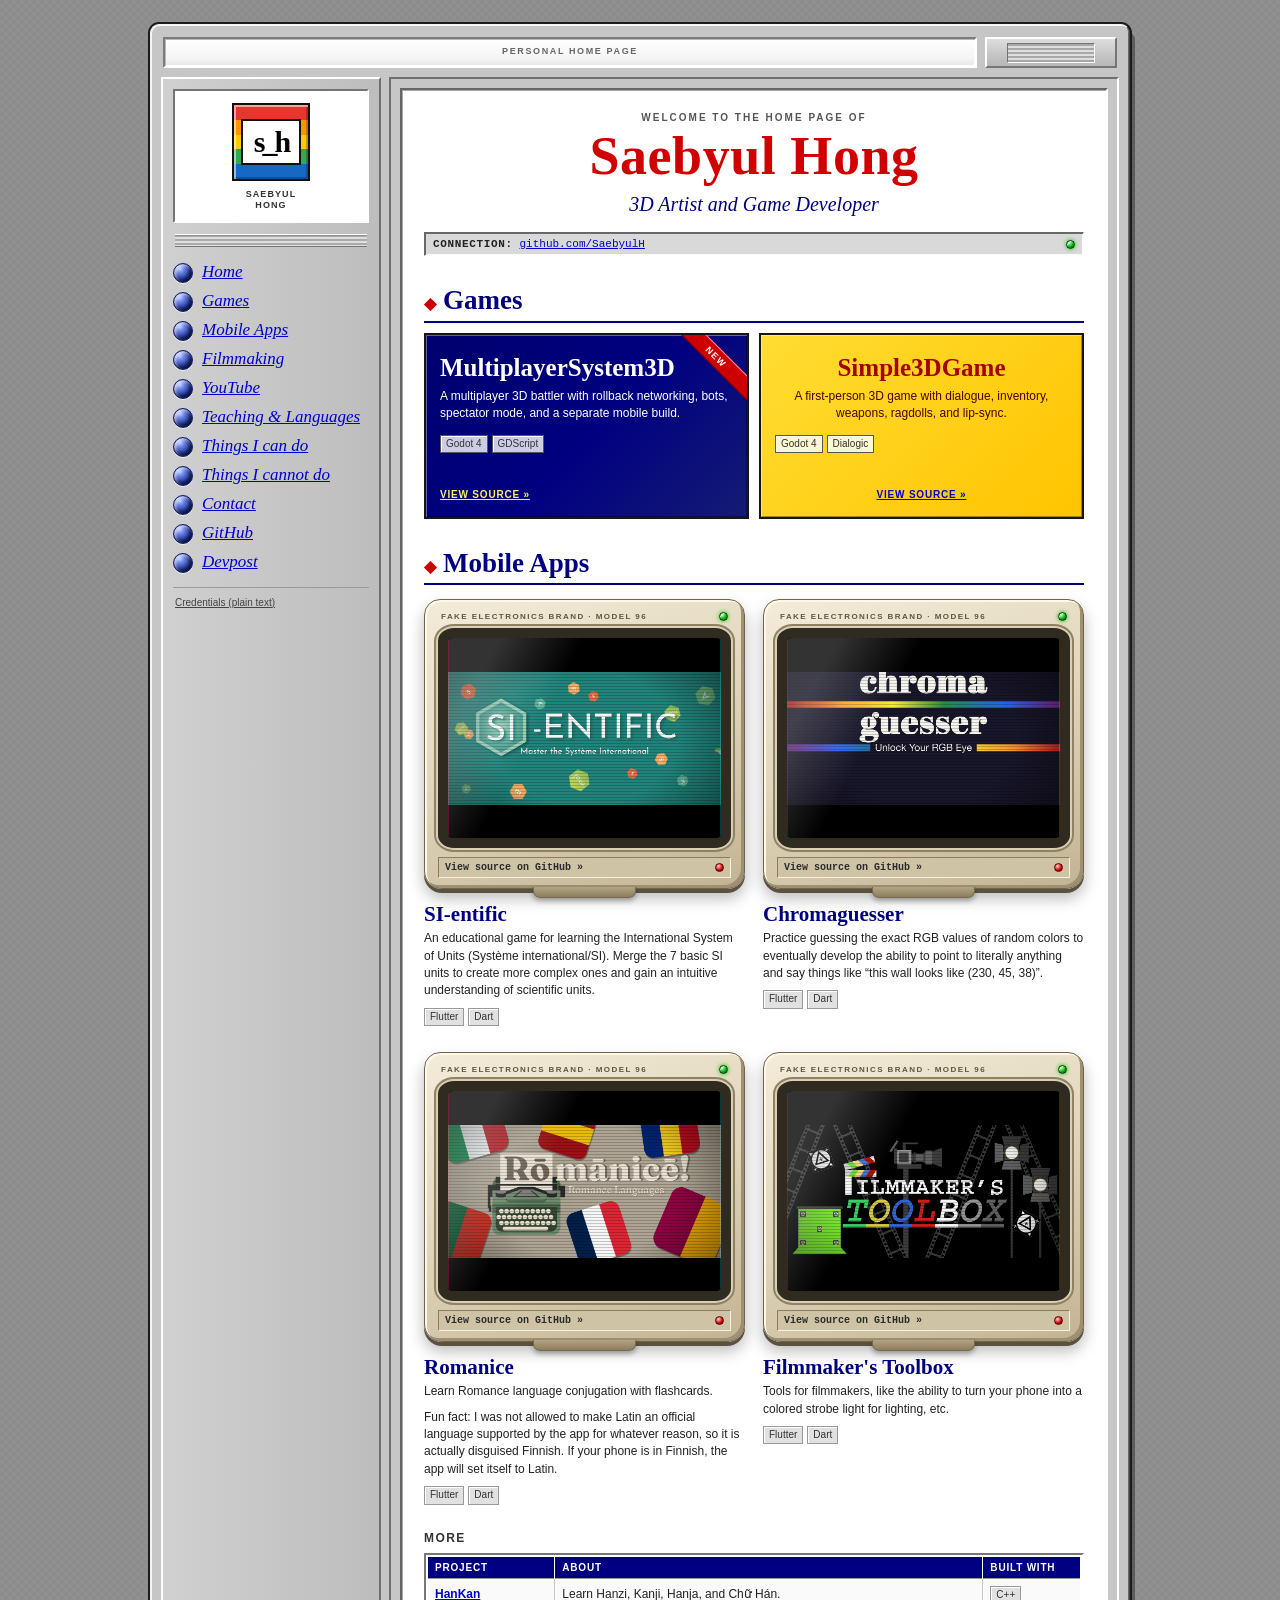
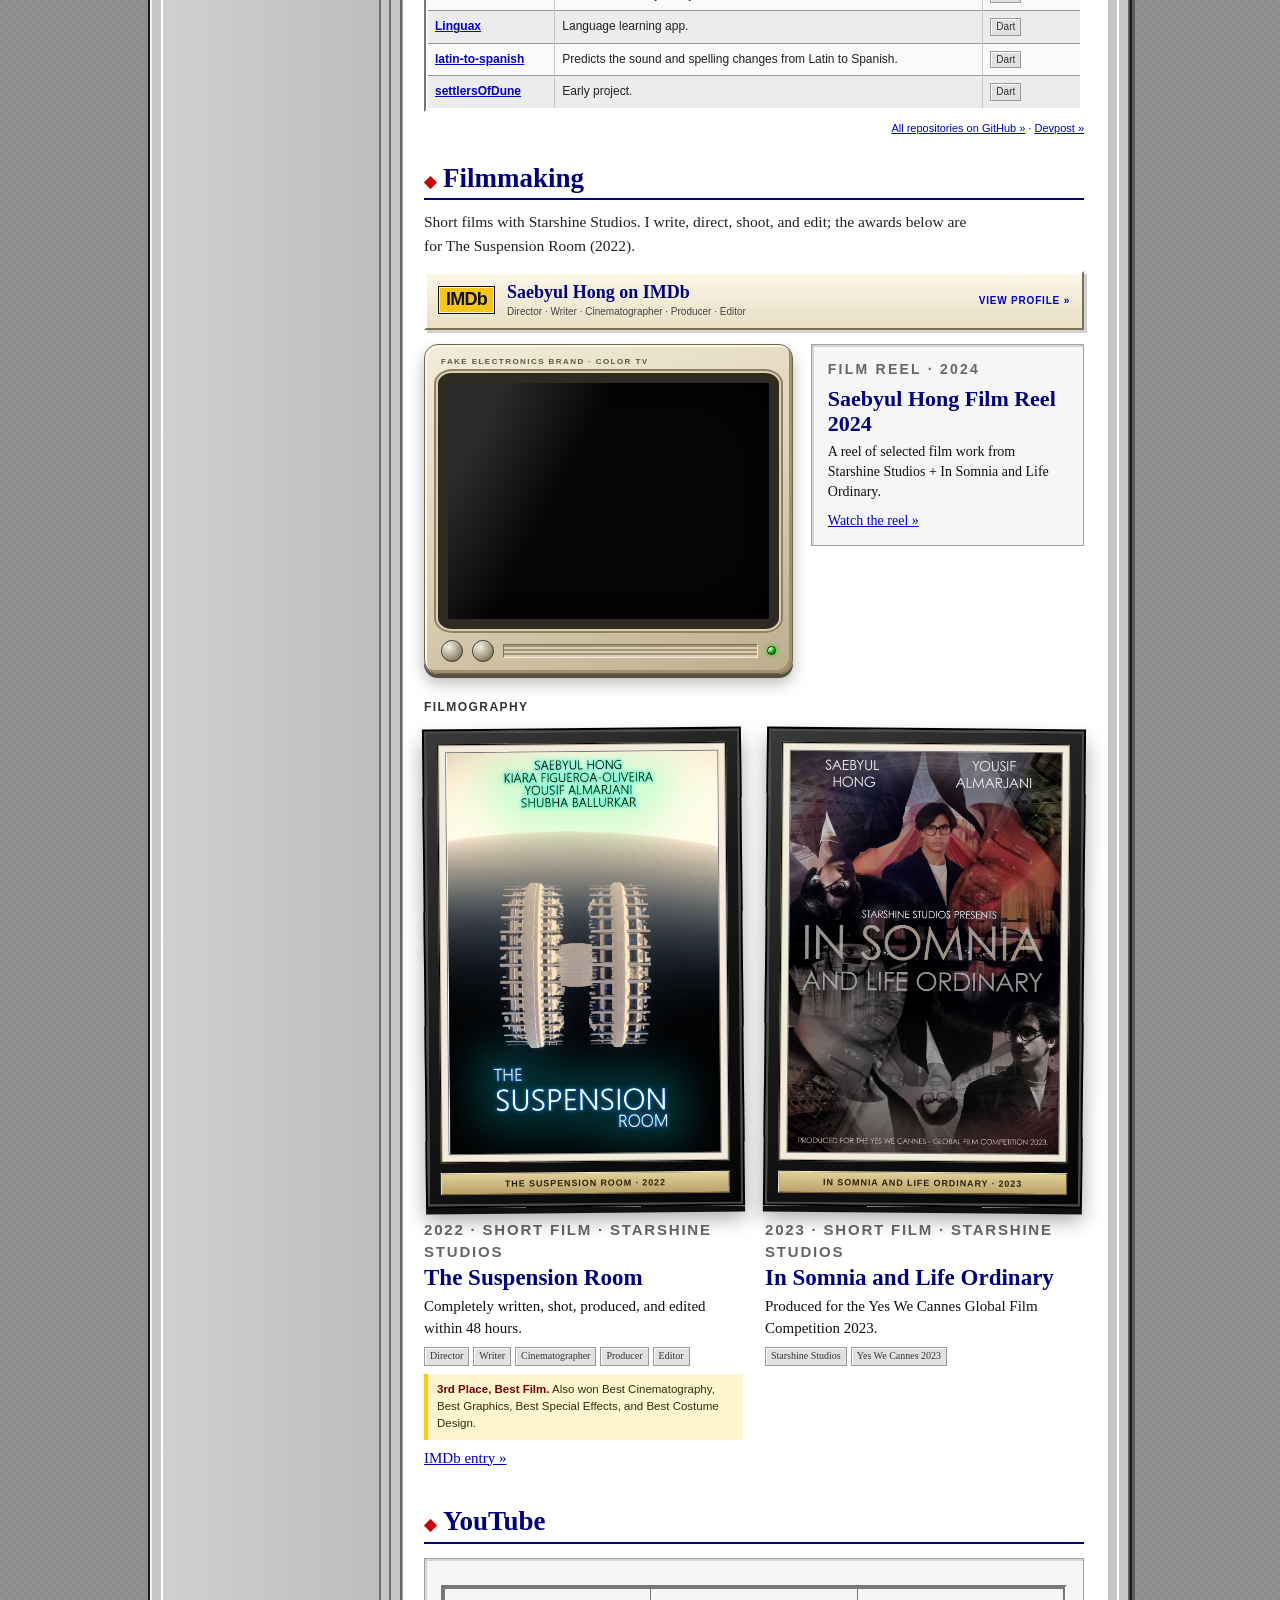
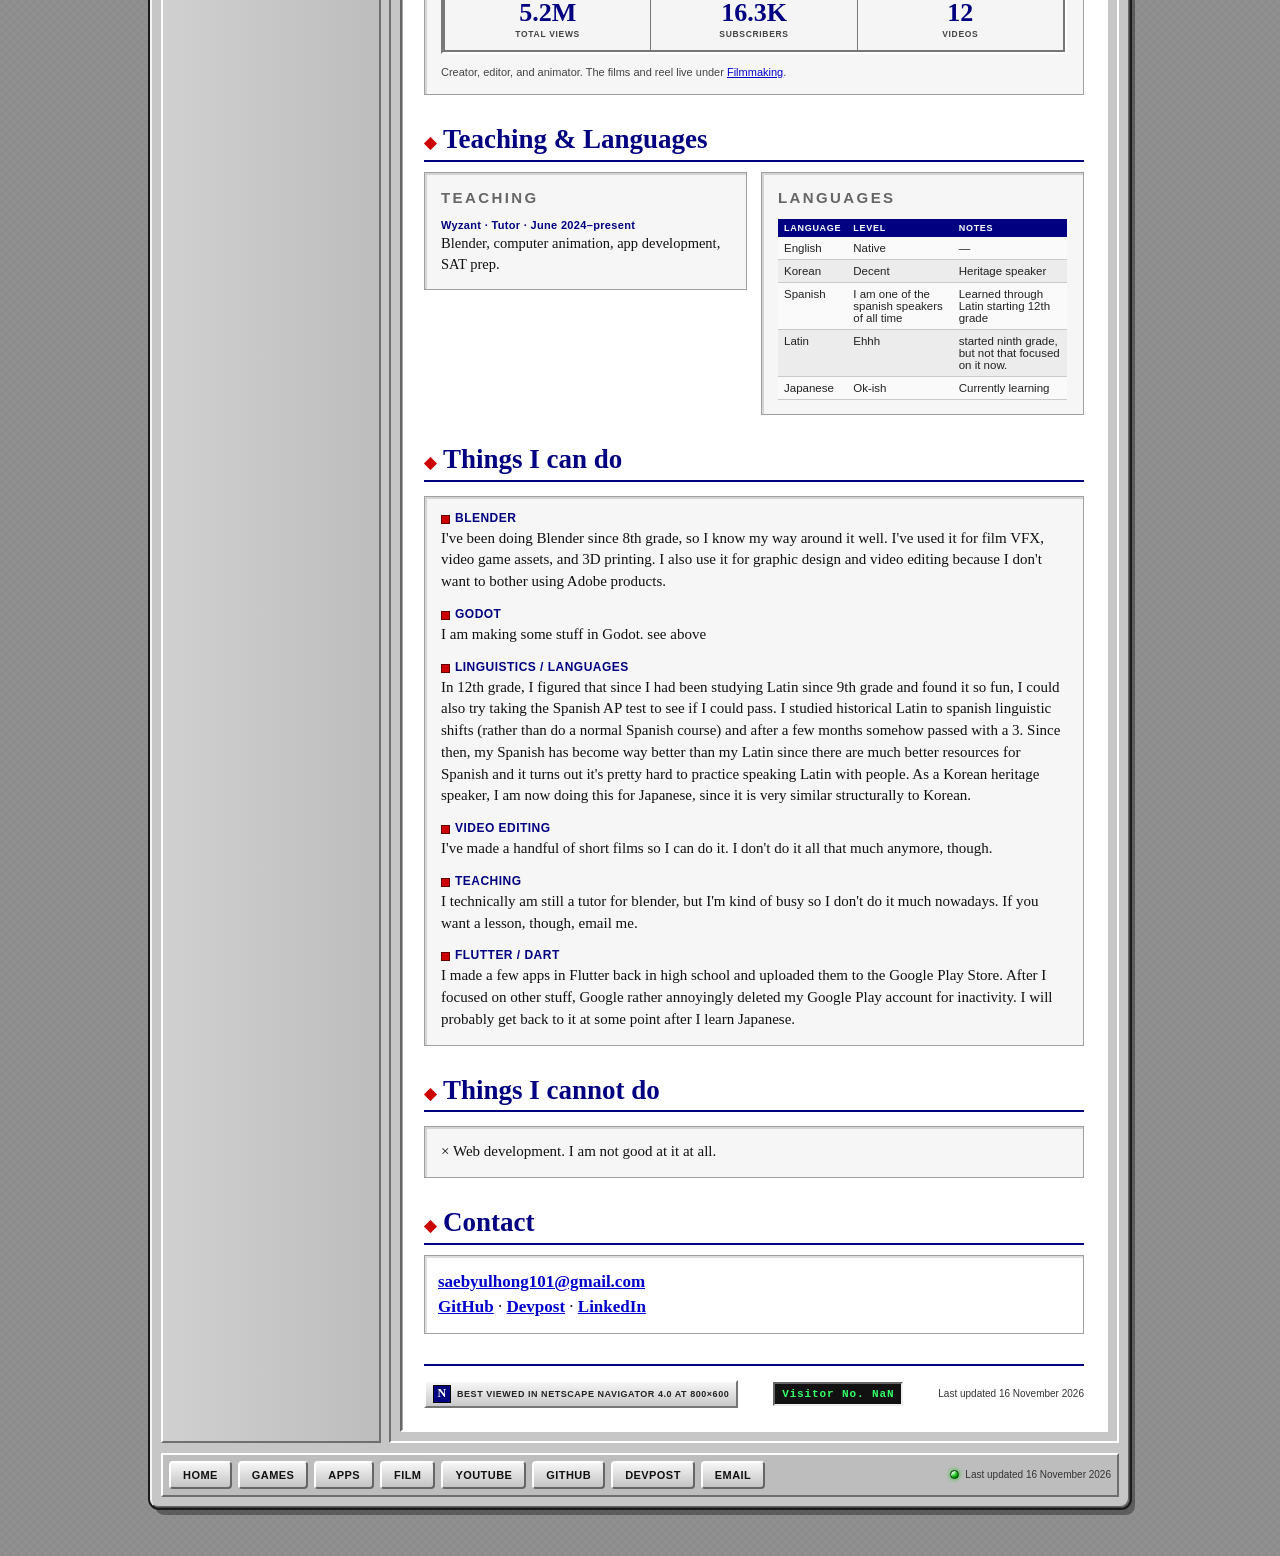
==== commit 739d2824: "fixes" ====
--- a/index.html
+++ b/index.html
@@ -6,7 +6,7 @@
 	<title>Saebyul Hong — 3D Artist and Game Developer</title>
 	<meta name="description" content="Saebyul Hong, 3D artist and game developer.">
 	<link rel="stylesheet" href="assets/site.css">
-</head>x
+</head>
 <body>
 <a class="skip" href="#main">Skip to content</a>
 <div id="top"></div>
@@ -31,7 +31,8 @@
 						<li><a href="#top"><span class="orb" aria-hidden="true"></span>Home</a></li>
 						<li><a href="#games"><span class="orb" aria-hidden="true"></span>Games</a></li>
 						<li><a href="#apps"><span class="orb" aria-hidden="true"></span>Mobile Apps</a></li>
-						<li><a href="#film"><span class="orb" aria-hidden="true"></span>Film</a></li>
+						<li><a href="#film"><span class="orb" aria-hidden="true"></span>Filmmaking</a></li>
+						<li><a href="#youtube"><span class="orb" aria-hidden="true"></span>YouTube</a></li>
 						<li><a href="#languages"><span class="orb" aria-hidden="true"></span>Teaching &amp; Languages</a></li>
 						<li><a href="#skills"><span class="orb" aria-hidden="true"></span>Things I can do</a></li>
 						<li><a href="#cannot"><span class="orb" aria-hidden="true"></span>Things I cannot do</a></li>
@@ -173,7 +174,17 @@
 					</section>
 
 					<section id="film" aria-labelledby="film-title">
-						<h2 class="section-heading" id="film-title">Film</h2>
+						<h2 class="section-heading" id="film-title">Filmmaking</h2>
+						<p class="lede">Short films with Starshine Studios. I write, direct, shoot, and edit; the awards below are for The Suspension Room (2022).</p>
+
+						<a class="imdb-strip" href="https://www.imdb.com/name/nm15557600/" target="_blank" rel="noopener noreferrer">
+							<span class="imdb-logo" aria-hidden="true">IMDb</span>
+							<span class="imdb-copy">
+								<strong>Saebyul Hong on IMDb</strong>
+								<small>Director · Writer · Cinematographer · Producer · Editor</small>
+							</span>
+							<span class="imdb-arrow">View profile &raquo;</span>
+						</a>
 
 						<div class="film-grid">
 							<div class="tv">
@@ -192,20 +203,71 @@
 							</div>
 
 							<div class="film-side">
-								<div class="stat-strip">
-									<div class="stat"><b>5.2M</b><span>Total views</span></div>
-									<div class="stat"><b>16.3K</b><span>Subscribers</span></div>
-									<div class="stat"><b>12</b><span>Videos</span></div>
-								</div>
 								<div class="paper">
-									<p class="panel-kicker">YouTube, 2020–2023</p>
-									<p>Youtube Creator</p>
-									<p class="panel-kicker">Film awards</p>
-									<p>Completely written, shot, edited, and submitted within 48 hours. </p>
-                  <p> 3rd Place, Best Film. Also won best cinematography, best graphics, best special effects, and best costume design. </p>
-									<p><a href="https://www.youtube.com/watch?v=nAoxaddF1C8" target="_blank" rel="noopener noreferrer">Watch on YouTube &raquo;</a></p>
-								</div>
-							</div>
+									<p class="panel-kicker">Film reel · 2024</p>
+									<h3 class="panel-title">Saebyul Hong Film Reel 2024</h3>
+									<p>A reel of selected film work from Starshine Studios + In Somnia and Life Ordinary.</p>
+									<p><a href="https://www.youtube.com/watch?v=nAoxaddF1C8" target="_blank" rel="noopener noreferrer">Watch the reel &raquo;</a></p>
+								</div>
+							</div>
+						</div>
+
+						<h3 class="subhead">Filmography</h3>
+						<div class="filmography">
+							<figure class="film-card">
+								<div class="poster-frame">
+									<span class="poster-window">
+										<img src="assets/Suspension%20room%20poster%20SCIFI_HORROR%20Washington%202022%20-%20Starshine%20Studios%20-%20Poster%20-%20file%202.jpg" alt="Poster for The Suspension Room: two towering structures against a glowing horizon, with the cast names above the title" width="1024" height="1517" loading="lazy" decoding="async">
+									</span>
+									<span class="poster-plaque">The Suspension Room · 2022</span>
+								</div>
+								<figcaption class="film-meta">
+									<p class="film-year">2022 · Short film · Starshine Studios</p>
+									<h3>The Suspension Room</h3>
+									<p>Completely written, shot, produced, and edited within 48 hours.</p>
+									<p class="badge-row"><span class="badge">Director</span><span class="badge">Writer</span><span class="badge">Cinematographer</span><span class="badge">Producer</span><span class="badge">Editor</span></p>
+									<p class="award-list"><strong>3rd Place, Best Film.</strong> Also won Best Cinematography, Best Graphics, Best Special Effects, and Best Costume Design.</p>
+									<p><a href="https://www.imdb.com/title/tt30295420/" target="_blank" rel="noopener noreferrer">IMDb entry &raquo;</a></p>
+								</figcaption>
+							</figure>
+
+							<figure class="film-card">
+								<div class="poster-frame">
+									<span class="poster-window">
+										<img src="assets/INsomnia%20posterYWC%20Online%202023%20-%20Starshine%20Studios%20-%20Poster%20-%20file%201.jpg" alt="Poster for In Somnia and Life Ordinary: a layered collage of faces, books, and architecture" width="1024" height="1517" loading="lazy" decoding="async">
+									</span>
+									<span class="poster-plaque">In Somnia and Life Ordinary · 2023</span>
+								</div>
+								<figcaption class="film-meta">
+									<p class="film-year">2023 · Short film · Starshine Studios</p>
+									<h3>In Somnia and Life Ordinary</h3>
+									<p>Produced for the Yes We Cannes Global Film Competition 2023.</p>
+									<p class="badge-row"><span class="badge">Starshine Studios</span><span class="badge">Yes We Cannes 2023</span></p>
+								</figcaption>
+							</figure>
+						</div>
+					</section>
+
+					<section id="youtube" aria-labelledby="youtube-title">
+						<h2 class="section-heading" id="youtube-title">YouTube</h2>
+						<!-- <p class="lede"></p> -->
+
+						<div class="yt-channel">
+							<div class="yt-head">
+								<!-- <div class="yt-avatar" aria-hidden="true">SC</div> -->
+								<div class="yt-copy">
+									<!-- <p class="panel-kicker">YouTube channel · 2020–2023</p>
+									<h3 class="panel-title">Starshine Civics</h3>
+									<p class="yt-handle">@StarshineCivics</p> -->
+									<!-- <p><a class="yt-link" href="https://www.youtube.com/@StarshineCivics" target="_blank" rel="noopener noreferrer">youtube.com/@StarshineCivics &raquo;</a></p> -->
+								</div>
+							</div>
+							<div class="stat-strip">
+								<div class="stat"><b>5.2M</b><span>Total views</span></div>
+								<div class="stat"><b>16.3K</b><span>Subscribers</span></div>
+								<div class="stat"><b>12</b><span>Videos</span></div>
+							</div>
+							<p class="yt-note">Creator, editor, and animator. The films and reel live under <a href="#film">Filmmaking</a>.</p>
 						</div>
 					</section>
 
@@ -218,8 +280,8 @@
 								<dl class="mini-list">
 									<dt>Wyzant · Tutor · June 2024–present</dt>
 									<dd>Blender, computer animation, app development, SAT prep.</dd>
-									<dt>Kozmikos · Programmer · May 2023–present</dt>
-									<dd>Independent educational mobile app company.</dd>
+									<!-- <dt>Kozmikos · Programmer · May 2023–present</dt>
+									<dd>Independent educational mobile app publisher. </dd> -->
 								</dl>
 							</div>
 
@@ -234,10 +296,10 @@
 										</tr>
 									</thead>
 									<tbody>
-                    
+
 										<tr><td>English</td><td>Native</td><td>—</td></tr>
 										<tr><td>Korean</td><td>Decent</td><td>Heritage speaker</td></tr>
-										<tr><td>Spanish</td><td>I am one of the speanish speakers of all time</td><td>Learned through Latin starting 12th grade</td></tr>
+										<tr><td>Spanish</td><td>I am one of the spanish speakers of all time</td><td>Learned through Latin starting 12th grade</td></tr>
 										<tr><td>Latin</td><td>Ehhh</td><td>started ninth grade, but not that focused on it now.</td></tr>
 										<tr><td>Japanese</td><td>Ok-ish</td><td>Currently learning</td></tr>
 									</tbody>
@@ -299,6 +361,8 @@
 			<a class="tool-button" href="#top">Home</a>
 			<a class="tool-button" href="#games">Games</a>
 			<a class="tool-button" href="#apps">Apps</a>
+			<a class="tool-button" href="#film">Film</a>
+			<a class="tool-button" href="#youtube">YouTube</a>
 			<a class="tool-button" href="https://github.com/SaebyulH" target="_blank" rel="noopener noreferrer">GitHub</a>
 			<a class="tool-button" href="https://devpost.com/StarshineStudios" target="_blank" rel="noopener noreferrer">Devpost</a>
 			<a class="tool-button" href="mailto:saebyulhong101@gmail.com">Email</a>
@@ -307,4 +371,4 @@
 	</div>
 </div>
 </body>
-</html>+</html>
--- a/assets/site.css
+++ b/assets/site.css
@@ -993,6 +993,249 @@
 
 .film-side .paper p {
   font-size: 14px;
+}
+
+.film-side > .paper:first-child { margin-top: 0; }
+
+.imdb-strip {
+  display: flex;
+  align-items: center;
+  gap: 12px;
+  margin: 12px 0 4px;
+  padding: 10px 12px;
+  color: #111111;
+  text-decoration: none;
+  background: linear-gradient(#fbf7e8, #e8dfc4);
+  border: 2px solid;
+  border-color: #ffffff #7b6f54 #7b6f54 #ffffff;
+  box-shadow: inset 1px 1px 0 #ffffff, 3px 3px 0 rgba(0,0,0,.18);
+}
+
+.imdb-strip:hover {
+  color: #000000;
+  background: linear-gradient(#fffdf4, #f1e8cf);
+}
+
+.imdb-strip:focus-visible { outline: 2px dotted var(--red); outline-offset: 3px; }
+
+.imdb-logo {
+  flex: none;
+  padding: 2px 7px 3px;
+  font-family: "Arial Black", Arial, Helvetica, sans-serif;
+  font-size: 18px;
+  font-weight: 900;
+  letter-spacing: -.04em;
+  color: #111111;
+  background: #f5c518;
+  border: 1px solid #111111;
+  box-shadow: inset 0 0 0 1px #fff2a8;
+}
+
+.imdb-copy { min-width: 0; }
+
+.imdb-copy strong {
+  display: block;
+  font-family: "Times New Roman", Times, serif;
+  font-size: 18px;
+  line-height: 1.1;
+  color: var(--navy);
+}
+
+.imdb-copy small {
+  display: block;
+  margin-top: 2px;
+  font-family: Arial, Helvetica, sans-serif;
+  font-size: 10px;
+  line-height: 1.35;
+  color: #444444;
+}
+
+.imdb-arrow {
+  flex: none;
+  margin-left: auto;
+  font-family: Arial, Helvetica, sans-serif;
+  font-size: 10px;
+  font-weight: bold;
+  letter-spacing: .08em;
+  text-transform: uppercase;
+  white-space: nowrap;
+  color: var(--link);
+}
+
+.imdb-strip:hover .imdb-arrow { color: var(--red); }
+
+.filmography {
+  display: grid;
+  grid-template-columns: repeat(2, minmax(0, 1fr));
+  gap: 30px 22px;
+  align-items: start;
+  margin-top: 14px;
+}
+
+.film-card {
+  display: flex;
+  flex-direction: column;
+  min-width: 0;
+  margin: 0;
+}
+
+.poster-frame {
+  position: relative;
+  display: block;
+  padding: 13px 13px 11px;
+  background: linear-gradient(145deg, #3a3a3a 0%, #181818 48%, #050505 100%);
+  border: 2px solid #000000;
+  box-shadow:
+    inset 0 0 0 2px #4a4a4a,
+    inset 2px 2px 0 #666666,
+    0 6px 0 #101010,
+    0 12px 20px rgba(0,0,0,.35);
+  transform: rotate(-.5deg);
+}
+
+.film-card:nth-child(even) .poster-frame { transform: rotate(.5deg); }
+
+.poster-window {
+  display: block;
+  padding: 7px;
+  background: #f2ecdd;
+  border: 1px solid #000000;
+  box-shadow: inset 0 0 0 1px #b9ac8e;
+}
+
+.poster-window img {
+  display: block;
+  width: 100%;
+  height: auto;
+  border: 1px solid #777777;
+}
+
+.poster-plaque {
+  display: block;
+  margin-top: 10px;
+  padding: 5px 7px;
+  font-family: Arial, Helvetica, sans-serif;
+  font-size: 9px;
+  font-weight: bold;
+  letter-spacing: .1em;
+  text-align: center;
+  text-transform: uppercase;
+  color: #2a210d;
+  background: linear-gradient(#e2d19a, #b8a268);
+  border: 1px solid;
+  border-color: #f7efcf #7a6635 #7a6635 #f7efcf;
+}
+
+.film-meta { padding-top: 12px; }
+
+.film-year {
+  margin: 0 0 3px !important;
+  font-family: Arial, Helvetica, sans-serif;
+  font-size: 10px;
+  font-weight: bold;
+  letter-spacing: .12em;
+  text-transform: uppercase;
+  color: #666666;
+}
+
+.film-meta h3 {
+  margin: 0 0 6px;
+  font-family: "Times New Roman", Times, serif;
+  font-size: 23px;
+  line-height: 1.05;
+  color: var(--navy);
+}
+
+.film-meta p {
+  margin: 0 0 8px;
+  font-size: 15px;
+  line-height: 1.45;
+}
+
+.award-list {
+  padding: 7px 9px;
+  font-family: Arial, Helvetica, sans-serif;
+  font-size: 11.5px;
+  line-height: 1.5;
+  color: #3a2a00;
+  background: #fff6cf;
+  border-left: 4px solid var(--yellow);
+}
+
+.film-side .award-list { font-size: 12px; }
+.film-meta .award-list { font-size: 11.5px; line-height: 1.5; }
+.award-list strong { color: #7a0000; }
+.film-meta .badge-row { margin-bottom: 8px !important; }
+
+.yt-channel {
+  margin-top: 14px;
+  padding: 14px 16px;
+  background: #f6f6f6;
+  border: 1px solid #a0a0a0;
+  box-shadow: inset 2px 2px 0 #d4d4d4;
+}
+
+.yt-head {
+  display: flex;
+  align-items: center;
+  gap: 14px;
+  margin-bottom: 12px;
+}
+
+.yt-avatar {
+  display: grid;
+  place-items: center;
+  flex: none;
+  width: 70px;
+  height: 70px;
+  font-family: "Times New Roman", Times, serif;
+  font-size: 30px;
+  font-weight: bold;
+  color: #d00000;
+  background: #ffffff;
+  border: 2px solid;
+  border-color: #777777 #ffffff #ffffff #777777;
+  box-shadow: inset 1px 1px 0 #cccccc;
+}
+
+.yt-copy { min-width: 0; }
+.yt-copy .panel-title { margin-bottom: 2px; }
+.yt-copy p { margin: 0 0 8px; }
+
+.yt-handle {
+  font-family: "Courier New", Courier, monospace;
+  font-size: 12px;
+  color: #444444;
+}
+
+.yt-link {
+  display: inline-block;
+  padding: 6px 10px;
+  font-family: Arial, Helvetica, sans-serif;
+  font-size: 10px;
+  font-weight: bold;
+  letter-spacing: .05em;
+  text-transform: uppercase;
+  text-decoration: none;
+  white-space: nowrap;
+  color: #111111;
+  background: linear-gradient(#ffffff, #c9c9c9);
+  border: 2px solid;
+  border-color: #ffffff #777777 #777777 #ffffff;
+}
+
+.yt-link:hover { color: #000000; background: linear-gradient(#ffffff, #dedede); }
+.yt-link:active { transform: translateY(1px); }
+
+.yt-channel .stat-strip { margin-top: 10px; }
+.yt-channel .stat { padding: 11px 6px; }
+
+.yt-note {
+  margin: 10px 0 0 !important;
+  font-family: Arial, Helvetica, sans-serif;
+  font-size: 11px;
+  line-height: 1.5;
+  color: #444444;
 }
 
 .links-row {
@@ -1273,6 +1516,13 @@
   .film-grid { grid-template-columns: minmax(0, 1fr); }
   .tv { padding: 11px 11px 8px; }
   .tv-screen { border-width: 8px; }
+  .filmography { grid-template-columns: minmax(0, 1fr); }
+  .poster-frame,
+  .film-card:nth-child(even) .poster-frame { transform: none; }
+  .imdb-strip { flex-wrap: wrap; }
+  .imdb-arrow { width: 100%; margin-left: 0; padding-top: 2px; }
+  .yt-head { align-items: flex-start; }
+  .yt-avatar { width: 56px; height: 56px; font-size: 24px; }
   .split-grid { grid-template-columns: minmax(0, 1fr); }
   .table-wrap { width: 100%; }
   .project-table { width: 100%; min-width: 0; table-layout: fixed; }
@@ -1294,4 +1544,9 @@
   .stat span { font-size: 7.5px; }
   .crt-caption { font-size: 9px; }
   .netscape-badge { font-size: 8px; }
-}
+  .yt-link { font-size: 9px; letter-spacing: .03em; }
+  .film-meta h3 { font-size: 20px; }
+  .imdb-copy strong { font-size: 16px; }
+  .poster-plaque { font-size: 8px; letter-spacing: .07em; }
+  .yt-avatar { width: 48px; height: 48px; font-size: 20px; }
+}
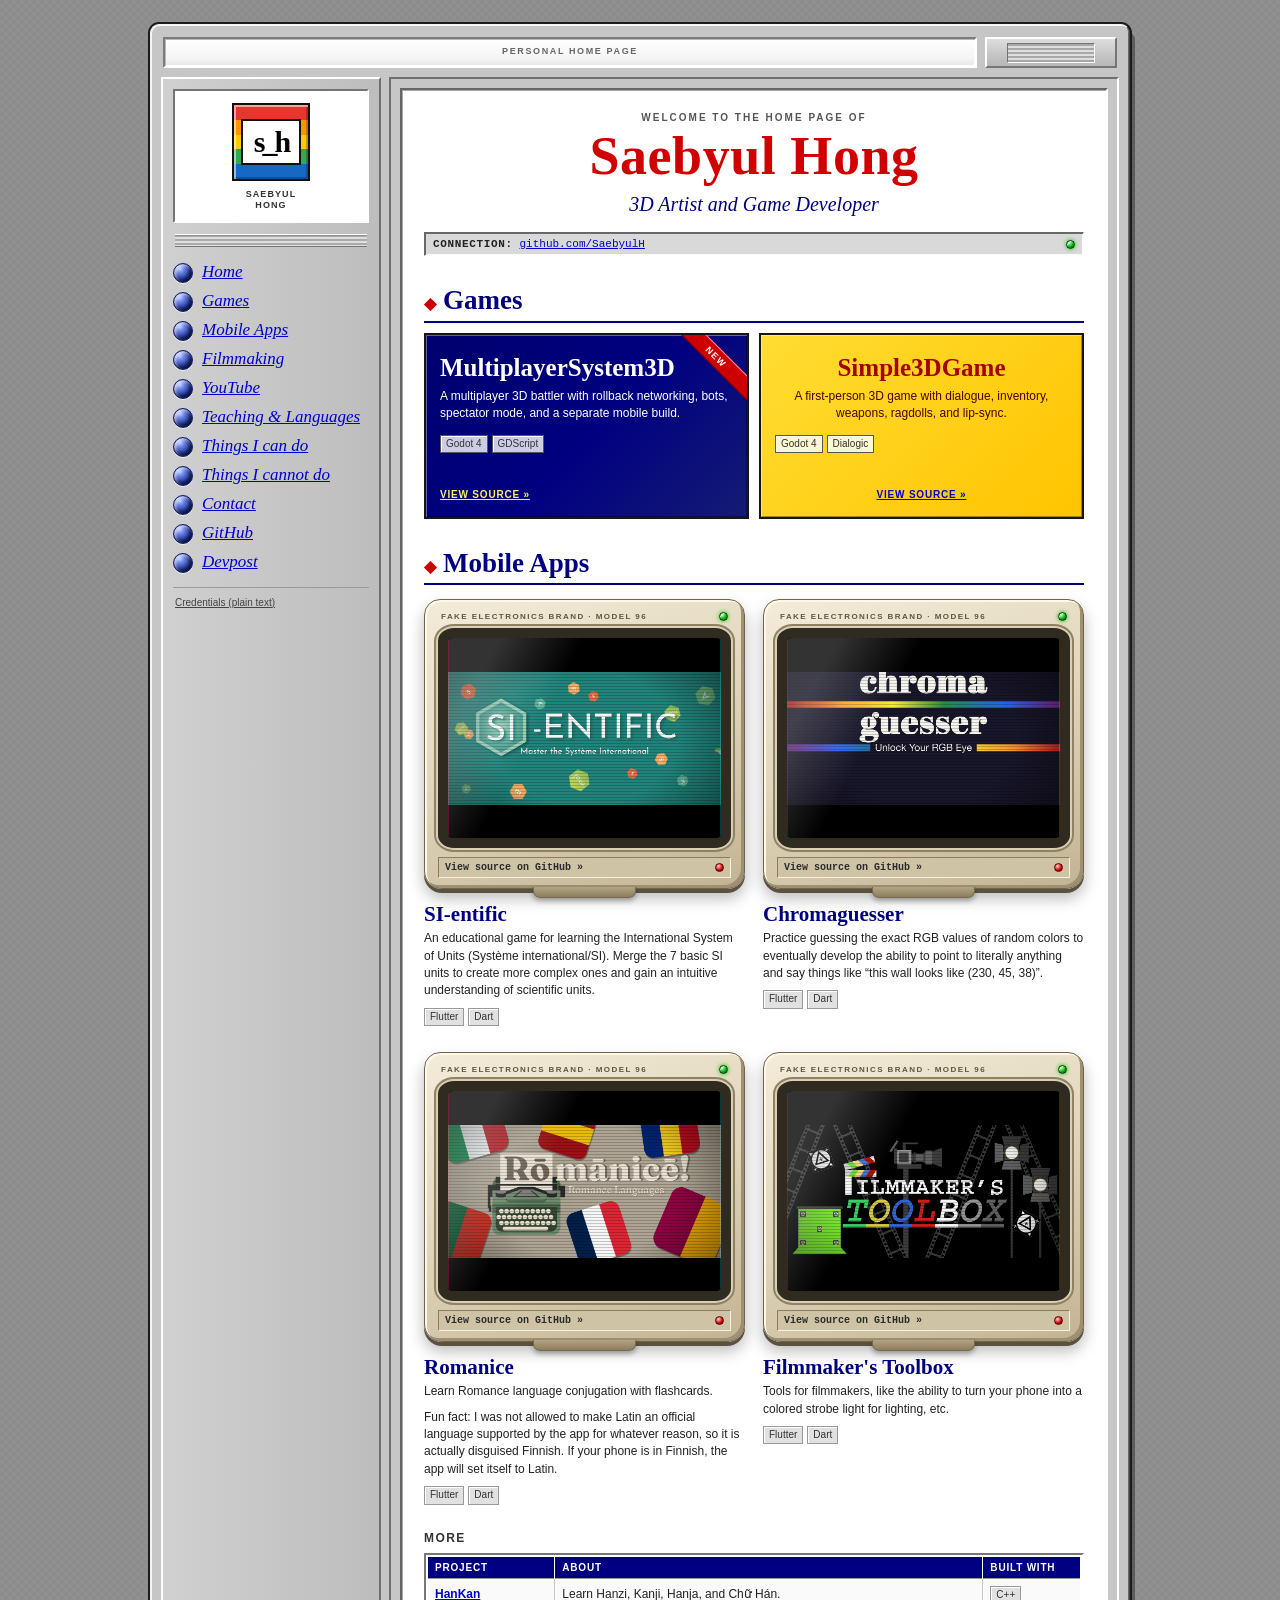
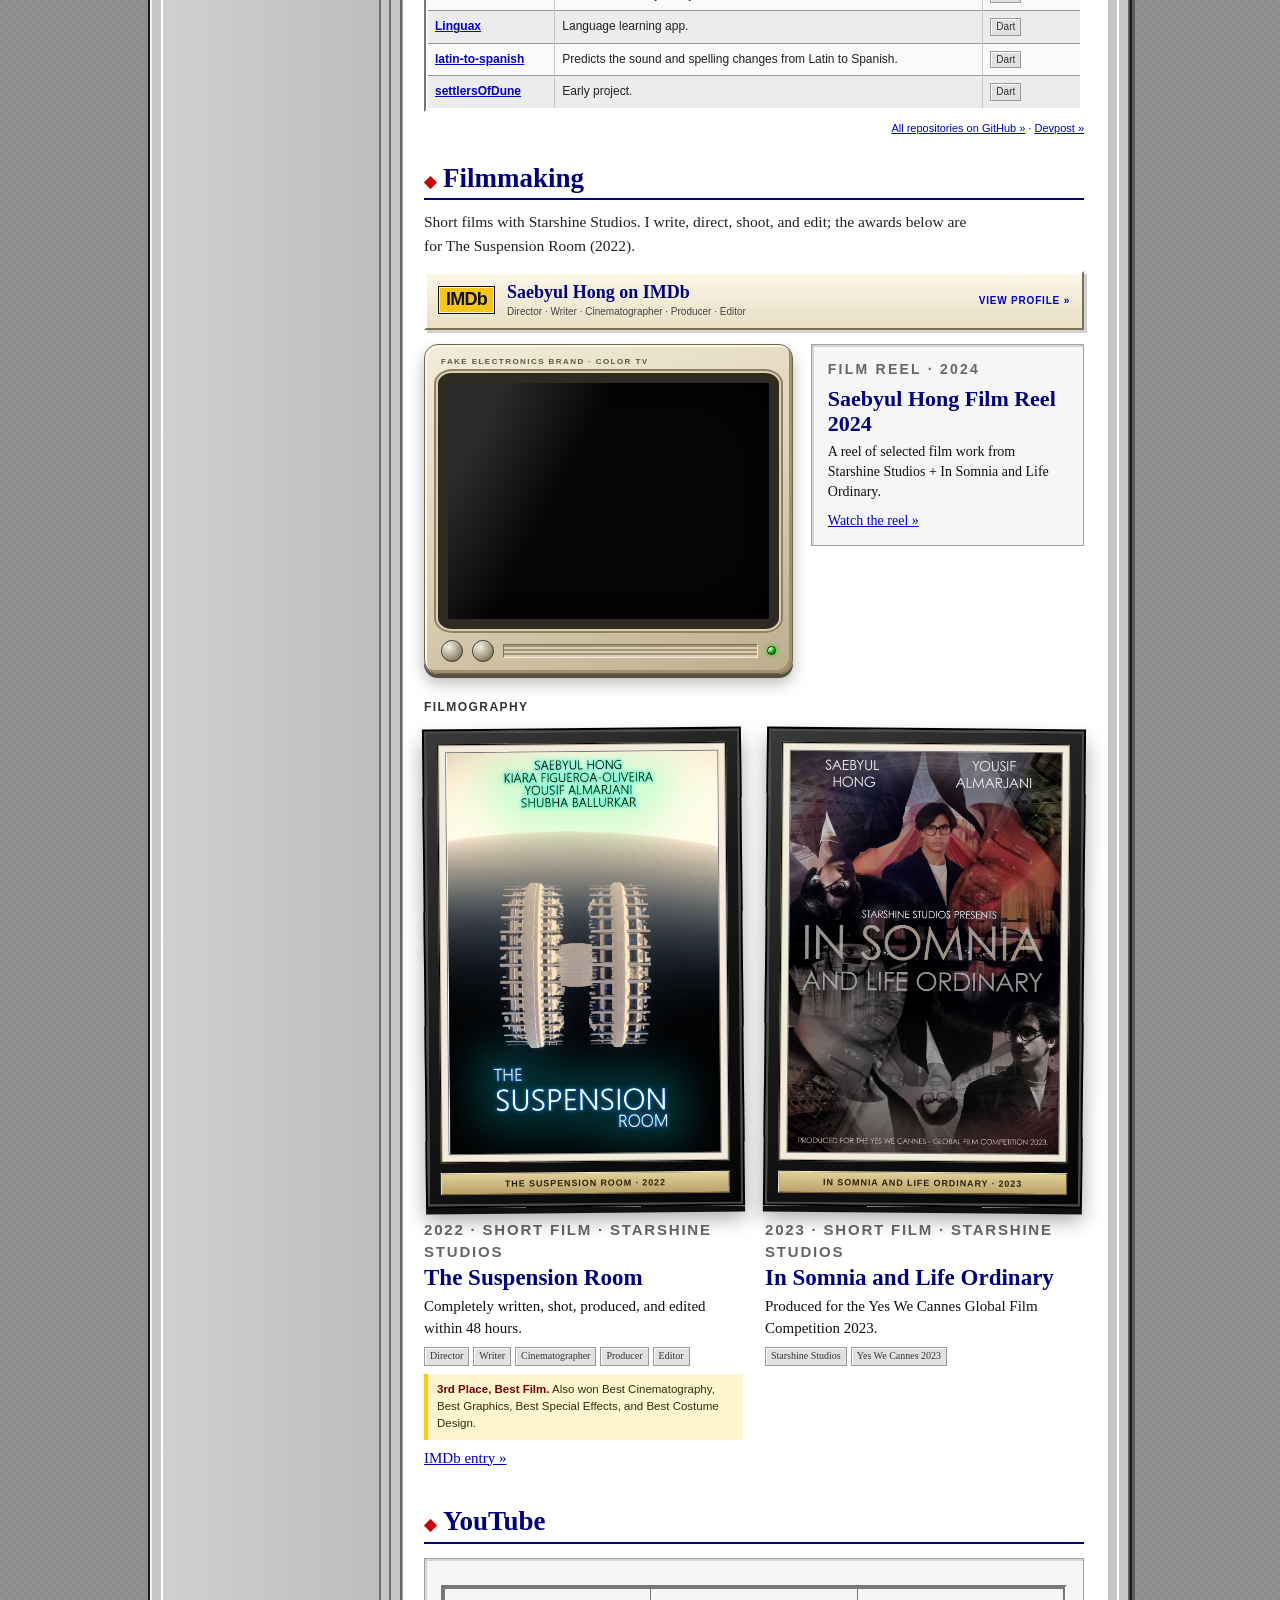
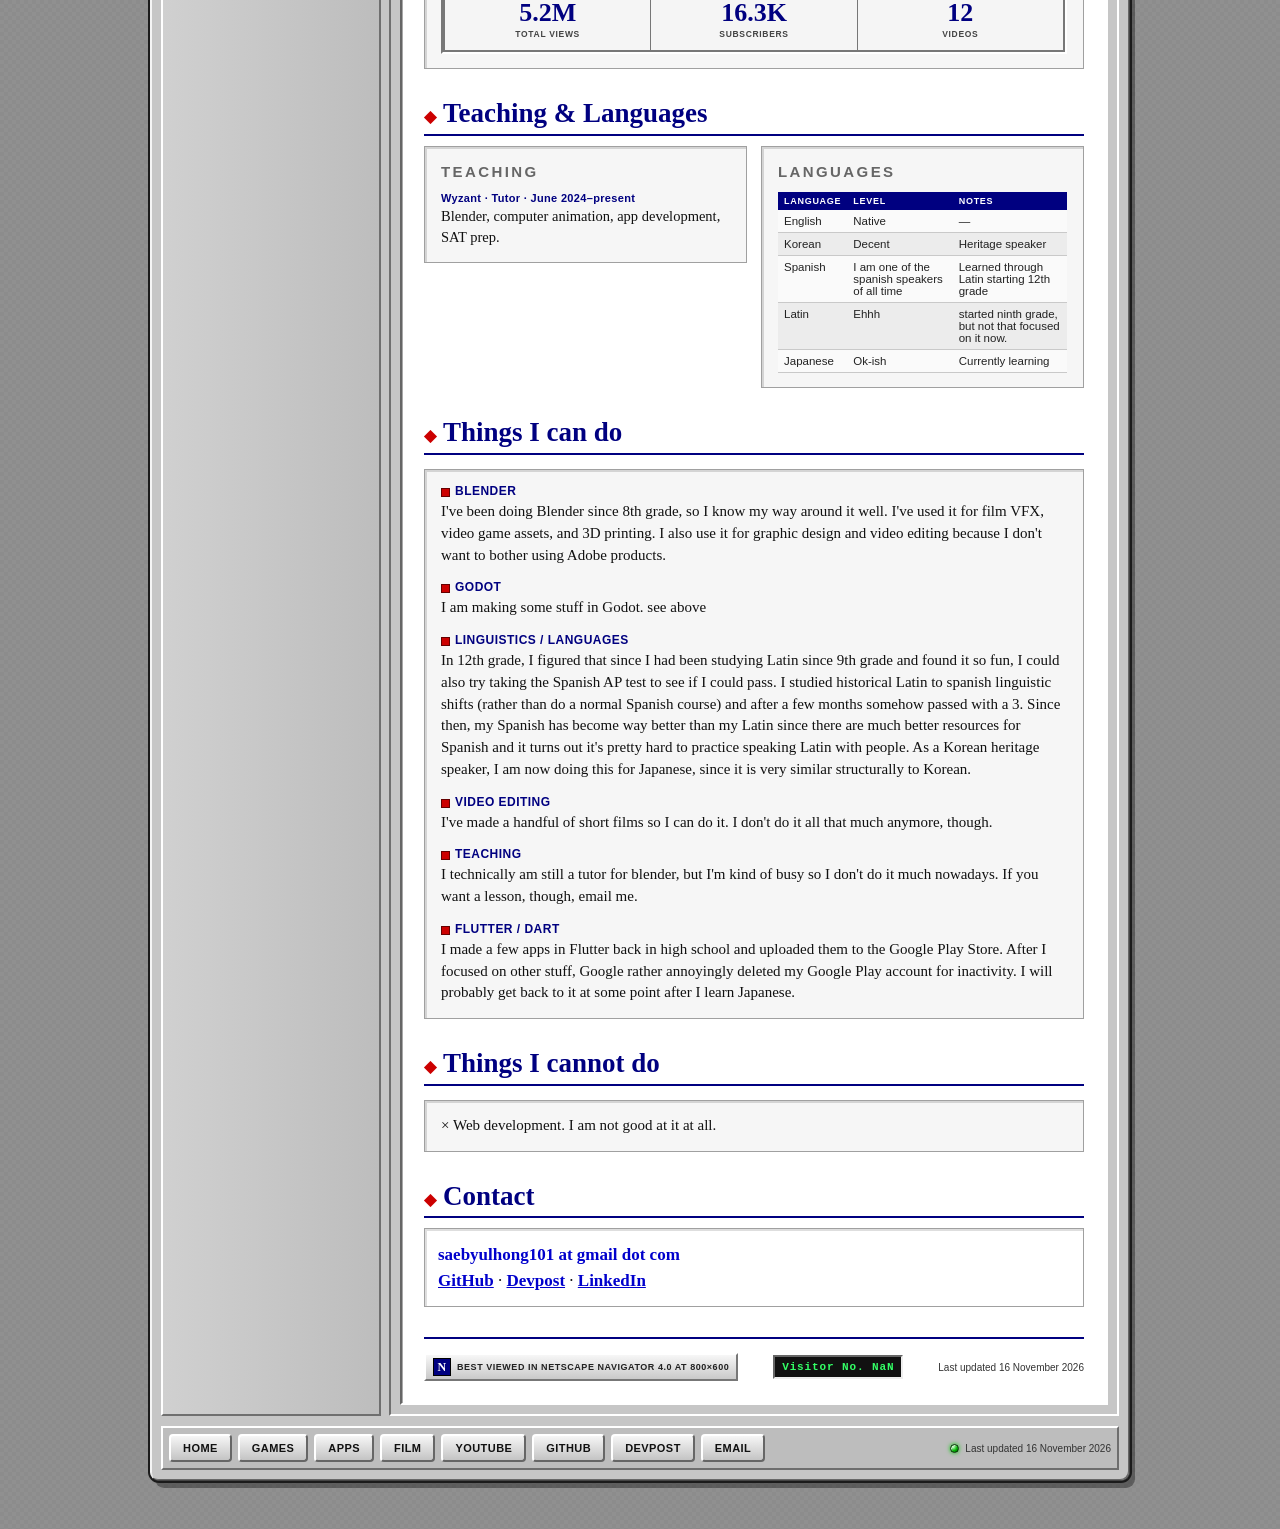
==== commit 475cd3d2: "Update index.html" ====
--- a/index.html
+++ b/index.html
@@ -267,7 +267,7 @@
 								<div class="stat"><b>16.3K</b><span>Subscribers</span></div>
 								<div class="stat"><b>12</b><span>Videos</span></div>
 							</div>
-							<p class="yt-note">Creator, editor, and animator. The films and reel live under <a href="#film">Filmmaking</a>.</p>
+							
 						</div>
 					</section>
 
@@ -343,7 +343,7 @@
 					<section id="contact" aria-labelledby="contact-title">
 						<h2 class="section-heading" id="contact-title">Contact</h2>
 						<div class="contact-box">
-							<a href="mailto:saebyulhong101@gmail.com">saebyulhong101@gmail.com</a><br>
+							<a>saebyulhong101 at gmail dot com</a><br>
 							<a href="https://github.com/SaebyulH" target="_blank" rel="noopener noreferrer">GitHub</a> · <a href="https://devpost.com/StarshineStudios" target="_blank" rel="noopener noreferrer">Devpost</a> · <a href="https://www.linkedin.com/in/saebyul" target="_blank" rel="noopener noreferrer">LinkedIn</a>
 						</div>
 					</section>
